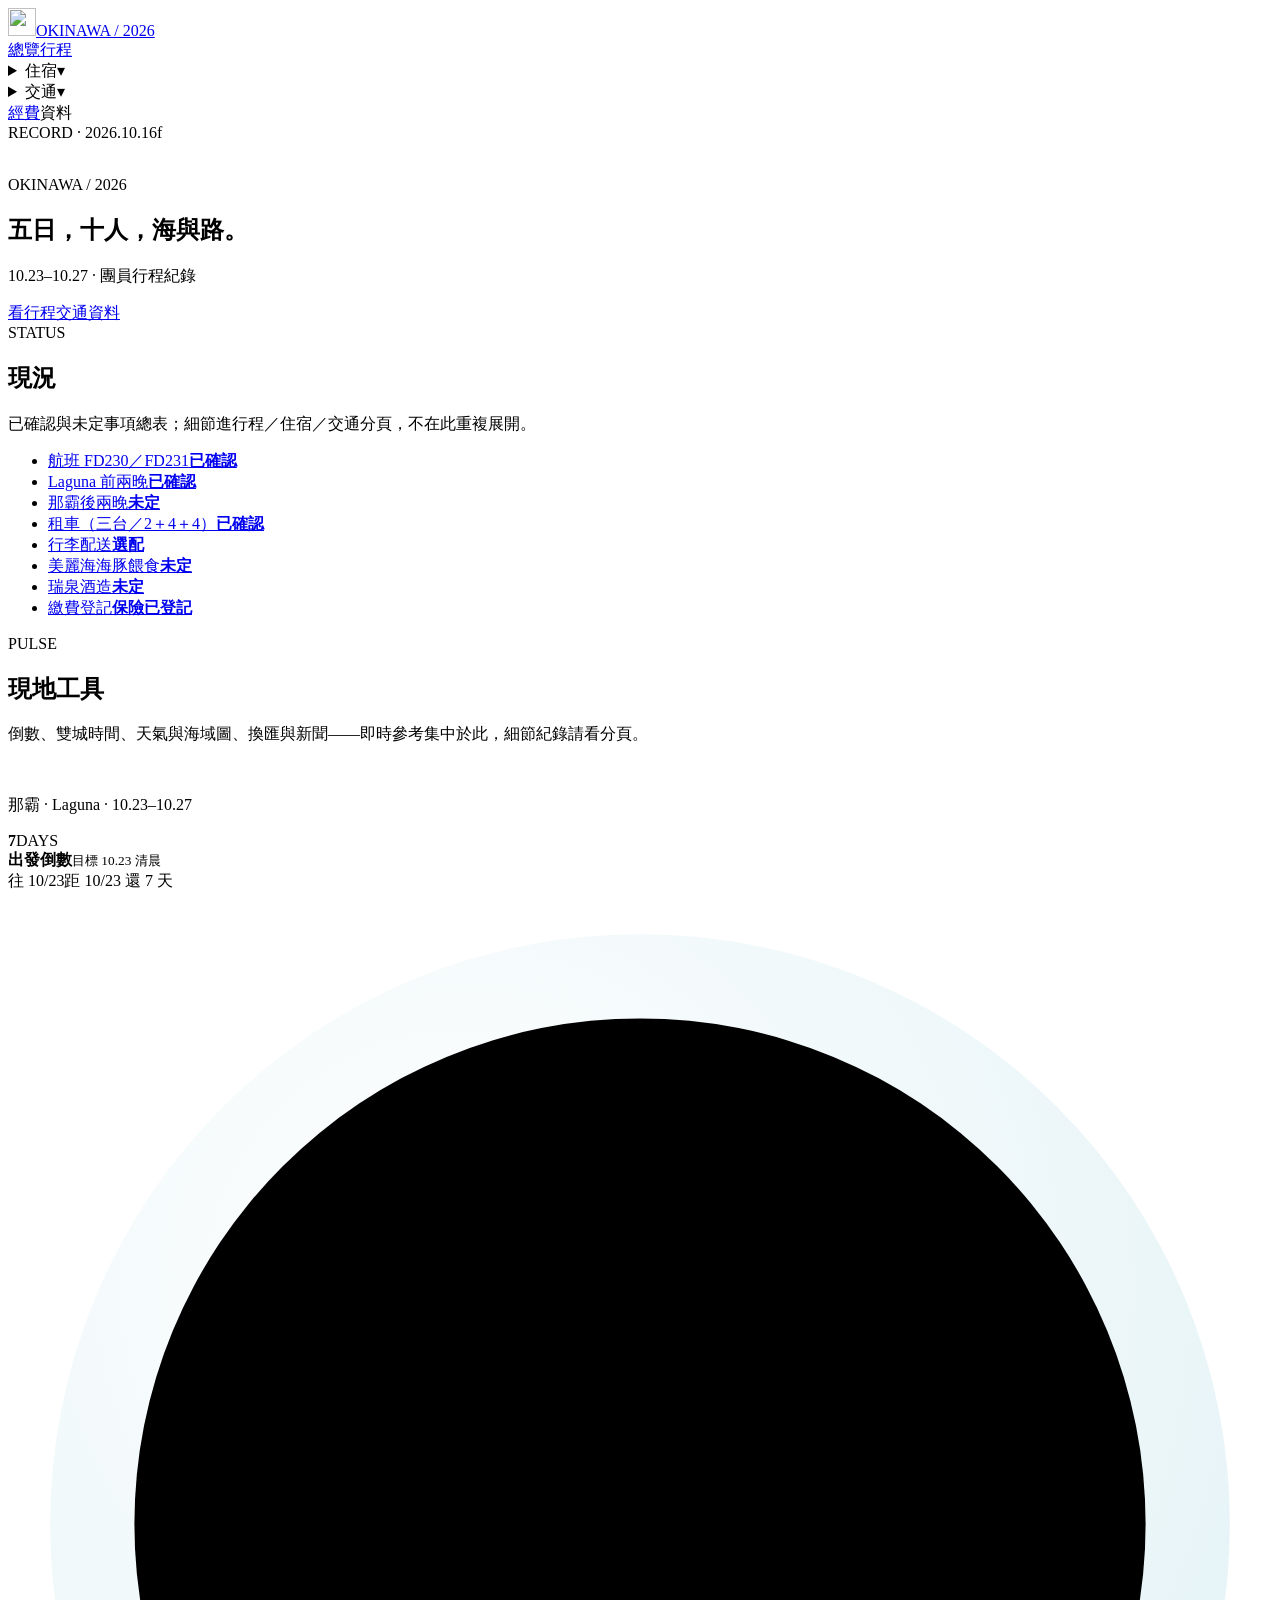
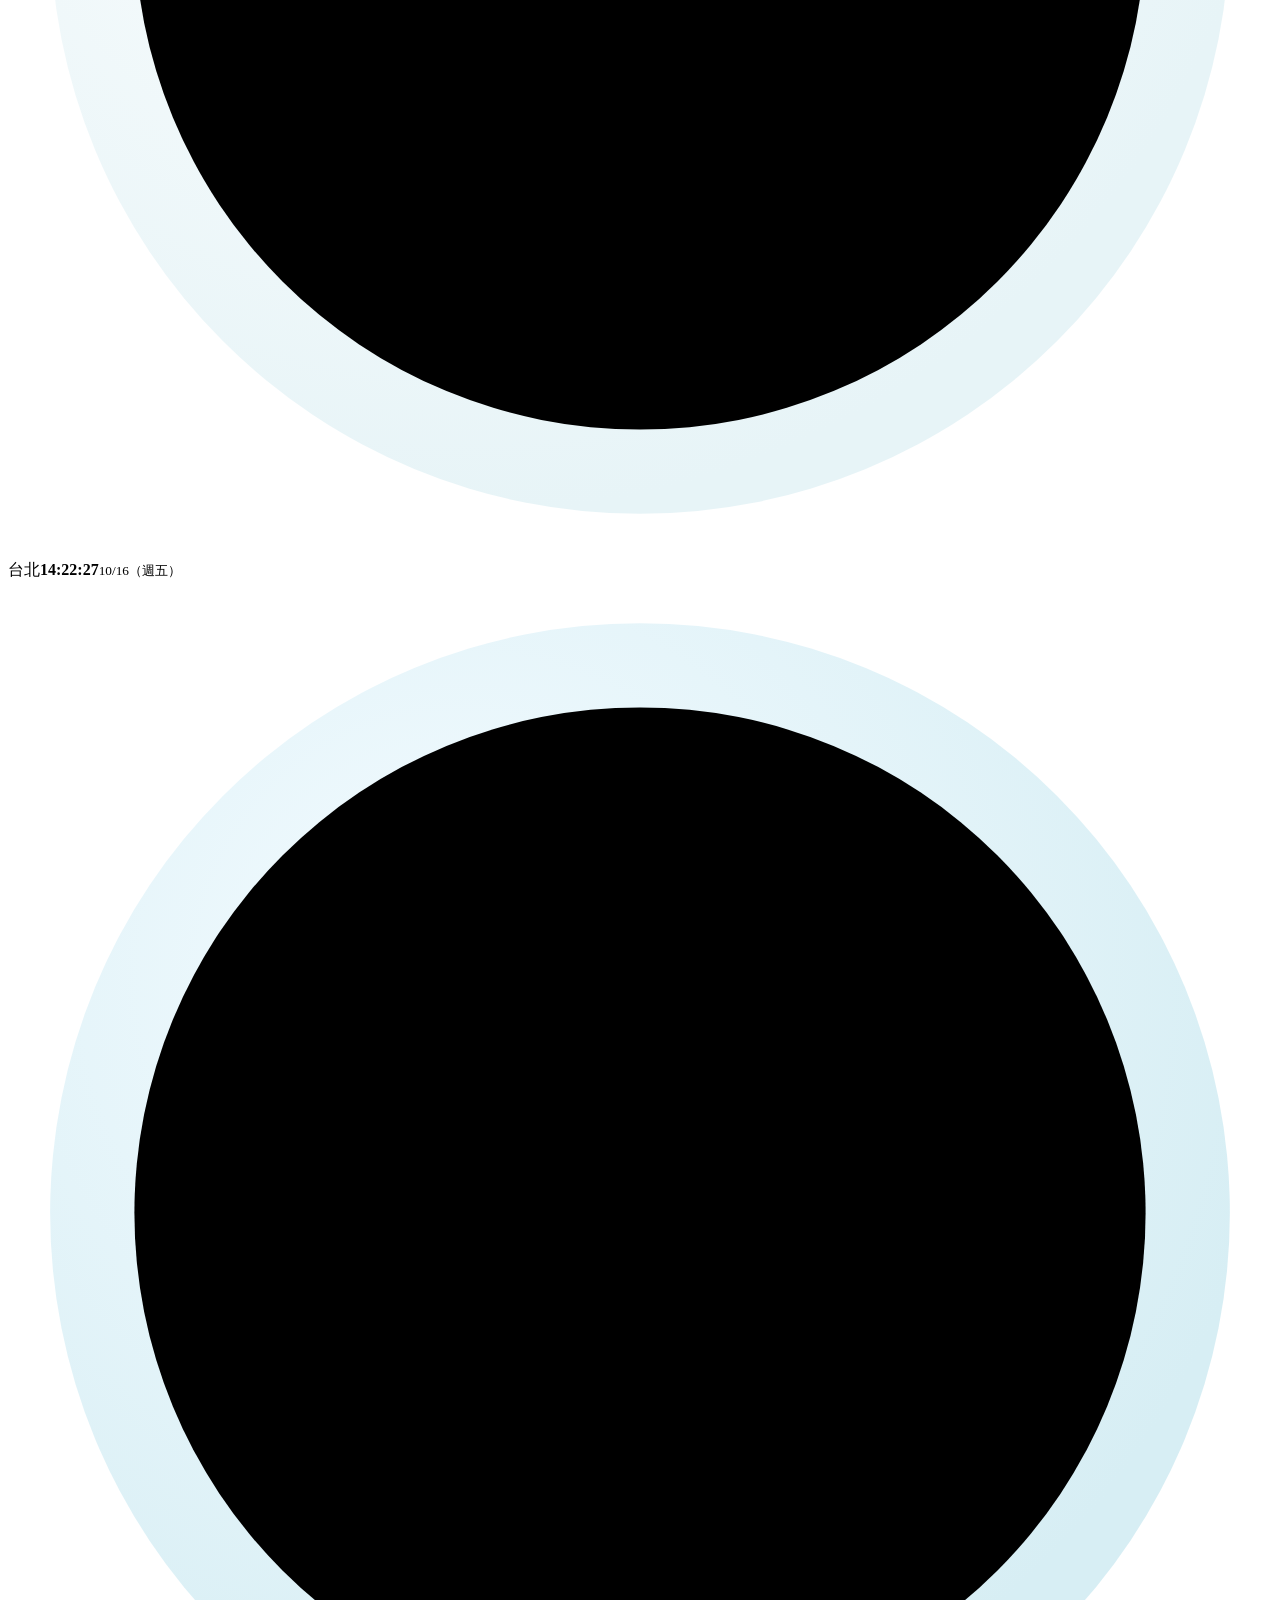
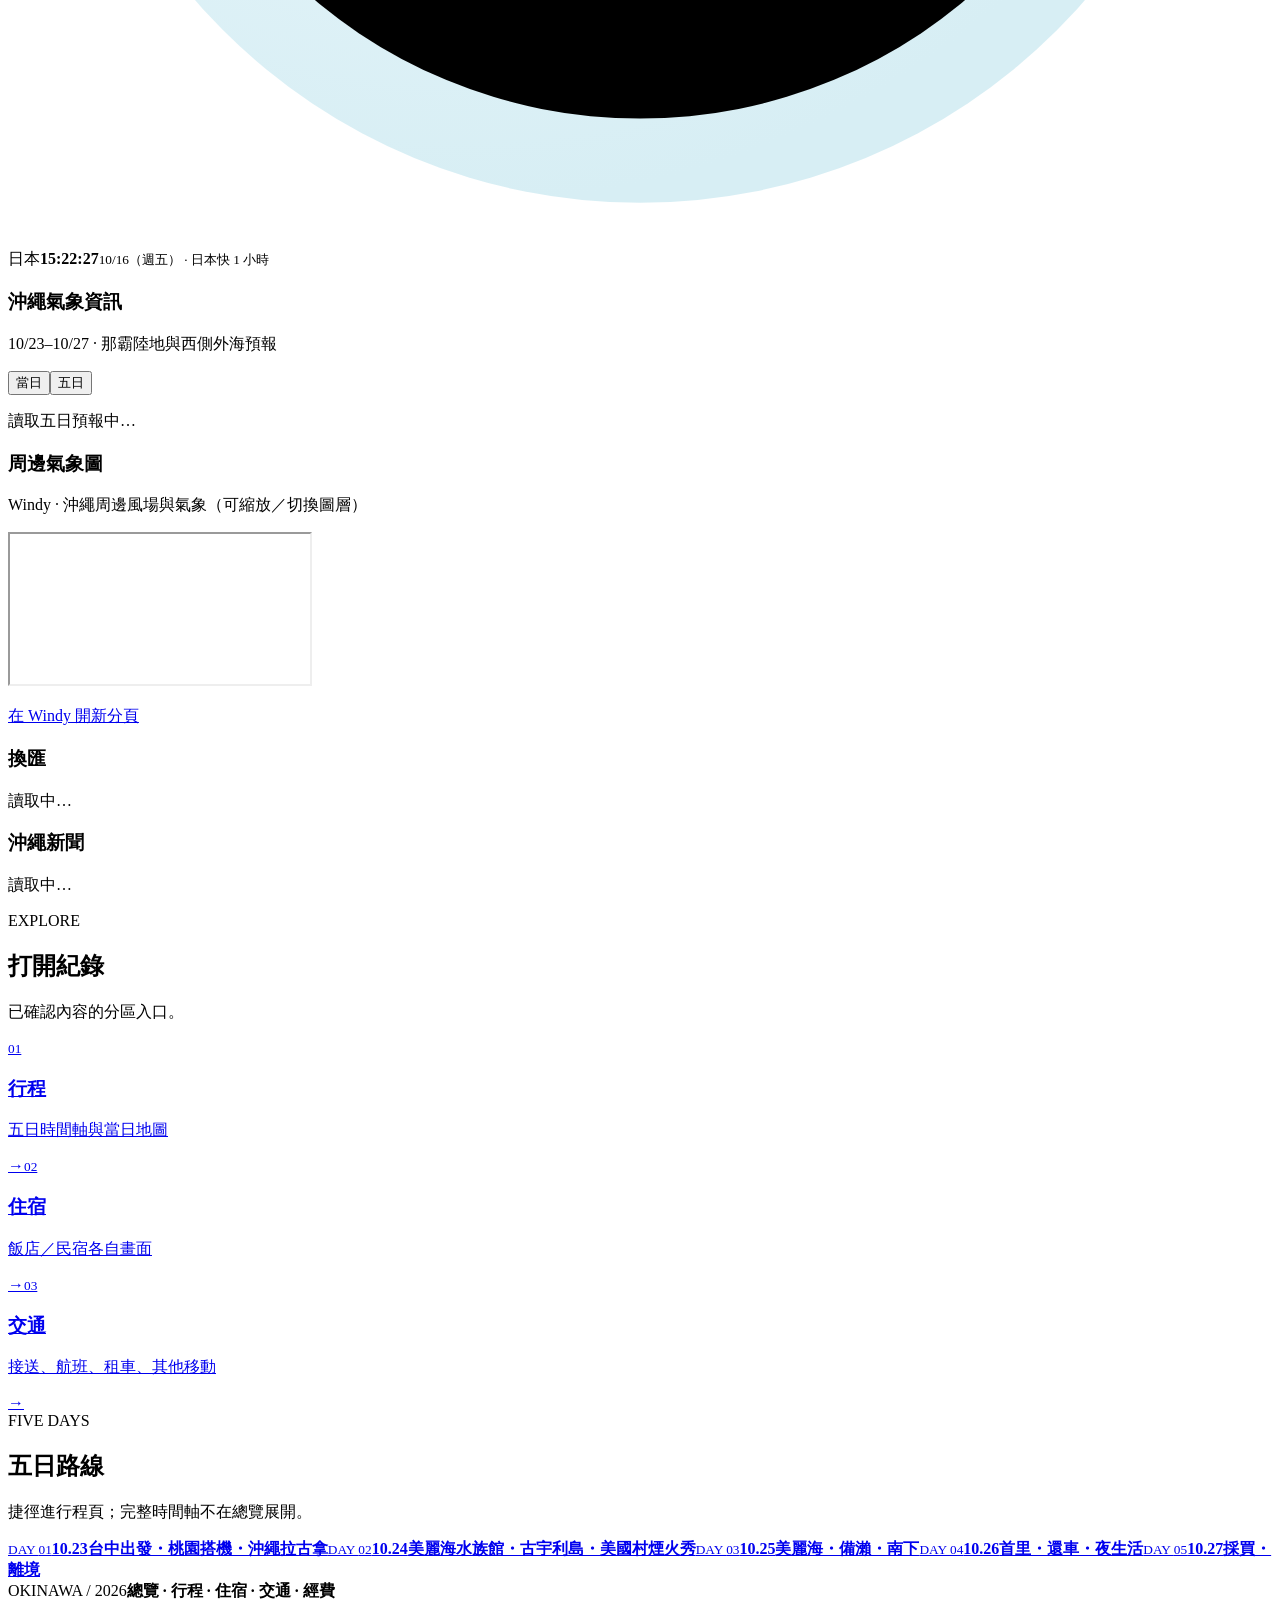
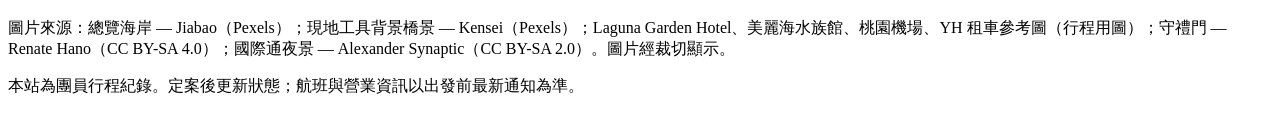
==== index.html @ e1e682bb "Replace plain flight cards with a static SVG East China Sea route panel for TPE↔OKA legs. EOF  Co-au" ====
<!DOCTYPE html><html lang="zh-Hant"><head><meta charSet="utf-8"/><meta name="viewport" content="width=device-width, initial-scale=1"/><link rel="preload" href="/okinawa-2026-trip/media/brand-mark.png" as="image"/><link rel="preload" href="/okinawa-2026-trip/media/coast-rocks.jpg" as="image"/><link rel="preload" as="image" href="/okinawa-2026-trip/media/bridge-sea.jpg"/><link rel="stylesheet" href="/okinawa-2026-trip/assets/index-qCVuxlod.css" data-precedence="vite-rsc/importer-resources"/><link rel="preload" href="https://fonts.googleapis.com/css2?family=Noto+Sans+TC:wght@400;500;700&amp;family=Noto+Serif+TC:wght@500;700&amp;family=Syne:wght@700;800&amp;display=swap" as="style"/><title>OKINAWA 2026｜行程紀錄總整</title><meta name="description" content="2026/10/23–10/27 沖繩團員紀錄：行程、住宿・移動、經費與相關資料。"/><meta property="og:title" content="OKINAWA 2026｜TRIP RECORD"/><meta property="og:description" content="團員行程紀錄：狀態、行程、住宿移動、經費、資料。"/><meta property="og:type" content="website"/><meta property="og:locale" content="zh_TW"/><meta name="twitter:card" content="summary"/><meta name="twitter:title" content="OKINAWA 2026｜TRIP RECORD"/><meta name="twitter:description" content="團員行程紀錄：狀態、行程、住宿移動、經費、資料。"/><link rel="icon" href="https://exe7203.github.io/okinawa-2026-trip/favicon.ico" sizes="any"/><link rel="icon" href="https://exe7203.github.io/okinawa-2026-trip/favicon.png" sizes="64x64" type="image/png"/><link rel="apple-touch-icon" href="https://exe7203.github.io/okinawa-2026-trip/apple-touch-icon.png" sizes="180x180"/><meta name="theme-color" content="#05445e"/><link rel="preconnect" href="https://fonts.googleapis.com"/><link rel="preconnect" href="https://fonts.gstatic.com" crossorigin="anonymous"/><link href="https://fonts.googleapis.com/css2?family=Noto+Sans+TC:wght@400;500;700&amp;family=Noto+Serif+TC:wght@500;700&amp;family=Syne:wght@700;800&amp;display=swap" rel="stylesheet"/>
</head><body><main class="home-page"><header class="site-header"><a class="brand" href="/okinawa-2026-trip/" aria-label="回到總覽"><img class="brand-mark" src="/okinawa-2026-trip/media/brand-mark.png" alt="" width="28" height="28"/><span>OKINAWA / 2026</span></a><nav aria-label="主要導覽"><a href="/okinawa-2026-trip/" aria-current="page">總覽</a><a href="/okinawa-2026-trip/itinerary/">行程</a><details class="nav-dropdown"><summary>住宿<span class="nav-caret" aria-hidden="true">▾</span></summary><div class="nav-dropdown-panel" role="group" aria-label="住宿選單"><a href="/okinawa-2026-trip/stay/hotel/">飯店</a><a href="/okinawa-2026-trip/stay/minshuku/">民宿</a></div></details><details class="nav-dropdown"><summary>交通<span class="nav-caret" aria-hidden="true">▾</span></summary><div class="nav-dropdown-panel" role="group" aria-label="交通選單"><a href="/okinawa-2026-trip/car/transfer/">機場接送</a><a href="/okinawa-2026-trip/car/flights/">航班</a><a href="/okinawa-2026-trip/car/rental/">租車</a><a href="/okinawa-2026-trip/car/other/">其他移動</a></div></details><a href="/okinawa-2026-trip/cost/">經費</a><span class="nav-muted" aria-disabled="true" title="暫不開放">資料</span></nav><span class="version">RECORD · 2026.10.16f</span></header><section class="island-hero" aria-label="沖繩 2026"><div class="island-hero-media" aria-hidden="true"><img src="/okinawa-2026-trip/media/coast-rocks.jpg" alt=""/></div><div class="island-hero-shade" aria-hidden="true"></div><div class="island-hero-copy"><p class="island-brand">OKINAWA / 2026</p><h1>五日，十人，海與路。</h1><p class="island-lede">10.23–10.27 · 團員行程紀錄</p><div class="island-cta"><a class="button primary" href="/okinawa-2026-trip/itinerary/">看行程</a><a class="button ghost" href="/okinawa-2026-trip/car/">交通資料</a></div></div></section><section class="status-rail" aria-label="目前狀態"><div class="section-kicker"><span>STATUS</span><h2>現況</h2><p class="section-lede">已確認與未定事項總表；細節進行程／住宿／交通分頁，不在此重複展開。</p></div><ul><li data-state="done"><a class="status-rail-link" href="/okinawa-2026-trip/car/flights/"><span>航班 FD230／FD231</span><strong>已確認</strong></a></li><li data-state="done"><a class="status-rail-link" href="/okinawa-2026-trip/stay/hotel/"><span>Laguna 前兩晚</span><strong>已確認</strong></a></li><li data-state="todo"><a class="status-rail-link" href="/okinawa-2026-trip/stay/"><span>那霸後兩晚</span><strong>未定</strong></a></li><li data-state="done"><a class="status-rail-link" href="/okinawa-2026-trip/car/rental/"><span>租車（三台／2＋4＋4）</span><strong>已確認</strong></a></li><li data-state="hold"><a class="status-rail-link" href="/okinawa-2026-trip/car/other/"><span>行李配送</span><strong>選配</strong></a></li><li data-state="todo"><a class="status-rail-link" href="/okinawa-2026-trip/itinerary/"><span>美麗海海豚餵食</span><strong>未定</strong></a></li><li data-state="todo"><a class="status-rail-link" href="/okinawa-2026-trip/itinerary/"><span>瑞泉酒造</span><strong>未定</strong></a></li><li data-state="hold"><a class="status-rail-link" href="/okinawa-2026-trip/cost/"><span>繳費登記</span><strong>保險已登記</strong></a></li></ul></section><section class="pulse-section" aria-label="現地工具"><div class="section-kicker"><span>PULSE</span><h2>現地工具</h2><p class="pulse-lede">倒數、雙城時間、天氣與海域圖、換匯與新聞——即時參考集中於此，細節紀錄請看分頁。</p></div><div class="pulse-atelier"><section class="pulse-vista" aria-label="出發倒數與雙城時間"><div class="pulse-vista-media" aria-hidden="true"><img src="/okinawa-2026-trip/media/bridge-sea.jpg" alt=""/></div><div class="pulse-vista-shade" aria-hidden="true"></div><div class="pulse-vista-glow" aria-hidden="true"></div><div class="pulse-vista-inner"><p class="pulse-vista-kicker">那霸 · Laguna · 10.23–10.27</p><div class="pulse-vista-hero"><div class="pulse-countdown-module"><div class="pulse-count-display"><strong data-pulse="countdown-number">7</strong><span data-pulse="countdown-unit">DAYS</span></div><b data-pulse="countdown-headline">出發倒數</b><small data-pulse="countdown-detail">目標 10.23 清晨</small><div class="pulse-countdown-gauge"><div class="pulse-countdown-gauge-head"><span>往 10/23</span><span data-pulse="countdown-progress-label">距 10/23 還 7 天</span></div><div class="pulse-progress-track" role="progressbar" aria-valuemin="0" aria-valuemax="100" aria-valuenow="98" aria-label="出發進度"><div class="pulse-progress-fill" data-pulse="countdown-progress" style="width:97.830147163371%"></div></div></div></div><div class="pulse-vista-clocks"><div class="pulse-clock-module"><div class="pulse-clock-bezel"><svg class="pulse-analog" viewBox="0 0 120 120" aria-hidden="true" data-pulse-clock="Asia/Taipei"><defs><radialGradient id="pulse-face-tw" cx="35%" cy="30%" r="70%"><stop offset="0%" stop-color="#ffffff"></stop><stop offset="100%" stop-color="#e7f4f7"></stop></radialGradient></defs><circle class="pulse-analog-face" cx="60" cy="60" r="56" fill="url(#pulse-face-tw)"></circle><circle class="pulse-analog-ring" cx="60" cy="60" r="48"></circle><line class="pulse-analog-tick" x1="60" y1="20" x2="60" y2="14"></line><line class="pulse-analog-tick" x1="80" y1="25.358983848622458" x2="83" y2="20.162831425915826"></line><line class="pulse-analog-tick" x1="94.64101615137756" y1="40" x2="99.83716857408419" y2="37"></line><line class="pulse-analog-tick" x1="100" y1="60" x2="106" y2="60"></line><line class="pulse-analog-tick" x1="94.64101615137756" y1="80" x2="99.83716857408419" y2="83"></line><line class="pulse-analog-tick" x1="80" y1="94.64101615137754" x2="83" y2="99.83716857408417"></line><line class="pulse-analog-tick" x1="60" y1="100" x2="60" y2="106"></line><line class="pulse-analog-tick" x1="40.00000000000001" y1="94.64101615137756" x2="37.000000000000014" y2="99.83716857408419"></line><line class="pulse-analog-tick" x1="25.35898384862245" y1="80" x2="20.16283142591582" y2="83"></line><line class="pulse-analog-tick" x1="20" y1="60.00000000000001" x2="14" y2="60.00000000000001"></line><line class="pulse-analog-tick" x1="25.358983848622458" y1="40" x2="20.162831425915826" y2="37"></line><line class="pulse-analog-tick" x1="39.999999999999986" y1="25.358983848622458" x2="36.99999999999998" y2="20.162831425915833"></line><line class="pulse-analog-hour" x1="60" y1="60" x2="60" y2="34" transform="rotate(71 60 60)"></line><line class="pulse-analog-minute" x1="60" y1="60" x2="60" y2="24" transform="rotate(134.7 60 60)"></line><line class="pulse-analog-second" x1="60" y1="68" x2="60" y2="20" transform="rotate(162 60 60)"></line><circle class="pulse-analog-cap" cx="60" cy="60" r="3.5"></circle></svg></div><div class="pulse-clock-copy"><span class="pulse-city-tag">台北</span><strong data-pulse="clock-taipei">14:22:27</strong><small data-pulse="clock-taipei-date">10/16（週五）</small></div></div><div class="pulse-clock-module is-jp"><div class="pulse-clock-bezel"><svg class="pulse-analog is-accent" viewBox="0 0 120 120" aria-hidden="true" data-pulse-clock="Asia/Tokyo"><defs><radialGradient id="pulse-face-jp" cx="35%" cy="30%" r="70%"><stop offset="0%" stop-color="#f3fbff"></stop><stop offset="100%" stop-color="#d7eef4"></stop></radialGradient></defs><circle class="pulse-analog-face" cx="60" cy="60" r="56" fill="url(#pulse-face-jp)"></circle><circle class="pulse-analog-ring" cx="60" cy="60" r="48"></circle><line class="pulse-analog-tick" x1="60" y1="20" x2="60" y2="14"></line><line class="pulse-analog-tick" x1="80" y1="25.358983848622458" x2="83" y2="20.162831425915826"></line><line class="pulse-analog-tick" x1="94.64101615137756" y1="40" x2="99.83716857408419" y2="37"></line><line class="pulse-analog-tick" x1="100" y1="60" x2="106" y2="60"></line><line class="pulse-analog-tick" x1="94.64101615137756" y1="80" x2="99.83716857408419" y2="83"></line><line class="pulse-analog-tick" x1="80" y1="94.64101615137754" x2="83" y2="99.83716857408417"></line><line class="pulse-analog-tick" x1="60" y1="100" x2="60" y2="106"></line><line class="pulse-analog-tick" x1="40.00000000000001" y1="94.64101615137756" x2="37.000000000000014" y2="99.83716857408419"></line><line class="pulse-analog-tick" x1="25.35898384862245" y1="80" x2="20.16283142591582" y2="83"></line><line class="pulse-analog-tick" x1="20" y1="60.00000000000001" x2="14" y2="60.00000000000001"></line><line class="pulse-analog-tick" x1="25.358983848622458" y1="40" x2="20.162831425915826" y2="37"></line><line class="pulse-analog-tick" x1="39.999999999999986" y1="25.358983848622458" x2="36.99999999999998" y2="20.162831425915833"></line><line class="pulse-analog-hour" x1="60" y1="60" x2="60" y2="34" transform="rotate(101 60 60)"></line><line class="pulse-analog-minute" x1="60" y1="60" x2="60" y2="24" transform="rotate(134.7 60 60)"></line><line class="pulse-analog-second" x1="60" y1="68" x2="60" y2="20" transform="rotate(162 60 60)"></line><circle class="pulse-analog-cap" cx="60" cy="60" r="3.5"></circle></svg></div><div class="pulse-clock-copy"><span class="pulse-city-tag">日本</span><strong data-pulse="clock-tokyo">15:22:27</strong><small data-pulse="clock-tokyo-date">10/16（週五）<!-- --> · 日本快 1 小時</small></div></div></div></div></div></section><div class="pulse-deck"><article class="pulse-module pulse-weather-module" data-pulse-panel="weather"><header class="pulse-module-head"><h3 class="pulse-module-title">沖繩氣象資訊</h3></header><div class="pulse-module-body"><div class="pulse-weather-head"><p class="pulse-weather-sub">10/23–10/27 · 那霸陸地與西側外海預報</p><div class="pulse-segment pulse-weather-toggle" role="group" aria-label="天氣檢視"><button type="button" class="is-active" data-pulse-weather-view="focus">當日</button><button type="button" data-pulse-weather-view="range">五日</button></div></div><div class="pulse-channel-body" data-pulse="weather-body"><p class="pulse-muted">讀取五日預報中…</p></div></div></article><article class="pulse-module pulse-windy-module" data-pulse-panel="windy"><header class="pulse-module-head"><h3 class="pulse-module-title">周邊氣象圖</h3></header><div class="pulse-module-body"><p class="pulse-weather-sub">Windy · 沖繩周邊風場與氣象（可縮放／切換圖層）</p><div class="pulse-windy-frame"><iframe title="日本沖繩周邊海域氣象" src="https://embed.windy.com/embed.html?type=map&amp;location=coordinates&amp;metricRain=default&amp;metricTemp=default&amp;metricWind=default&amp;zoom=5&amp;overlay=wind&amp;product=&amp;level=surface&amp;lat=26.2&amp;lon=127.7" loading="lazy" referrerPolicy="no-referrer-when-downgrade" allowFullScreen=""></iframe></div><p class="pulse-note"><a href="https://www.windy.com/?26.212,127.681,5" target="_blank" rel="noopener noreferrer">在 Windy 開新分頁</a></p></div></article><div class="pulse-deck-tools"><article class="pulse-module pulse-fx-module" data-pulse-panel="fx"><header class="pulse-module-head"><h3 class="pulse-module-title">換匯</h3></header><div class="pulse-module-body"><div class="pulse-channel-body" data-pulse="fx-body"><p class="pulse-muted">讀取中…</p></div></div></article><article class="pulse-module pulse-news-module" data-pulse-panel="news"><header class="pulse-module-head"><h3 class="pulse-module-title">沖繩新聞</h3></header><div class="pulse-module-body"><p class="pulse-news-mode-line"><em class="pulse-news-mode-chip" data-pulse="news-mode" aria-live="polite"></em></p><div class="pulse-channel-body pulse-news-feed" data-pulse="news-body"><p class="pulse-muted">讀取中…</p></div></div></article></div></div></div></section><section class="explore-section home-secondary" aria-label="分區入口"><div class="section-kicker"><span>EXPLORE</span><h2>打開紀錄</h2><p class="section-lede">已確認內容的分區入口。</p></div><div class="explore-list"><a href="/okinawa-2026-trip/itinerary/"><small>01</small><div><h3>行程</h3><p>五日時間軸與當日地圖</p></div><span aria-hidden="true">→</span></a><a href="/okinawa-2026-trip/stay/"><small>02</small><div><h3>住宿</h3><p>飯店／民宿各自畫面</p></div><span aria-hidden="true">→</span></a><a href="/okinawa-2026-trip/car/"><small>03</small><div><h3>交通</h3><p>接送、航班、租車、其他移動</p></div><span aria-hidden="true">→</span></a></div></section><section class="days-section home-secondary" aria-label="五日摘要"><div class="section-kicker"><span>FIVE DAYS</span><h2>五日路線</h2><p class="section-lede">捷徑進行程頁；完整時間軸不在總覽展開。</p></div><div class="day-strip"><a href="/okinawa-2026-trip/itinerary/#day-1"><small>DAY <!-- -->01</small><b>10.23</b><strong>台中出發・桃園搭機・沖繩拉古拿</strong></a><a href="/okinawa-2026-trip/itinerary/#day-2"><small>DAY <!-- -->02</small><b>10.24</b><strong>美麗海水族館・古宇利島・美國村煙火秀</strong></a><a href="/okinawa-2026-trip/itinerary/#day-3"><small>DAY <!-- -->03</small><b>10.25</b><strong>美麗海・備瀨・南下</strong></a><a href="/okinawa-2026-trip/itinerary/#day-4"><small>DAY <!-- -->04</small><b>10.26</b><strong>首里・還車・夜生活</strong></a><a href="/okinawa-2026-trip/itinerary/#day-5"><small>DAY <!-- -->05</small><b>10.27</b><strong>採買・離境</strong></a></div></section><footer><div class="footer-top"><span>OKINAWA / 2026</span><strong>總覽 · 行程 · 住宿 · 交通 · 經費</strong></div><div class="credits"><p>圖片來源：總覽海岸 — Jiabao（Pexels）；現地工具背景橋景 — Kensei（Pexels）；Laguna Garden Hotel、美麗海水族館、桃園機場、YH 租車參考圖（行程用圖）；守禮門 — Renate Hano（CC BY-SA 4.0）；國際通夜景 — Alexander Synaptic（CC BY-SA 2.0）。圖片經裁切顯示。</p><p>本站為團員行程紀錄。定案後更新狀態；航班與營業資訊以出發前最新通知為準。</p></div></footer></main><script src="/okinawa-2026-trip/pulse-runtime.js" defer></script>
<script src="/okinawa-2026-trip/pulse-weather-addon.js" defer></script>
<script>
(() => {
  const header = document.querySelector(".site-header");
  if (!header) return;
  const dropdowns = () => Array.from(header.querySelectorAll("details.nav-dropdown"));
  const closeAll = (except) => {
    for (const details of dropdowns()) {
      if (details !== except && details.open) details.open = false;
    }
  };
  const fineHover = () => window.matchMedia("(hover: hover) and (pointer: fine)").matches;

  header.addEventListener("toggle", (event) => {
    const target = event.target;
    if (!(target instanceof HTMLDetailsElement) || !target.classList.contains("nav-dropdown")) return;
    if (target.open) closeAll(target);
  }, true);

  header.addEventListener("pointerenter", (event) => {
    if (!fineHover()) return;
    const target = event.target;
    if (!(target instanceof Element)) return;
    const details = target.closest("details.nav-dropdown");
    if (details && header.contains(details)) closeAll(details);
  }, true);

  document.addEventListener("pointerdown", (event) => {
    const target = event.target;
    if (!(target instanceof Node)) return;
    if (header.contains(target)) {
      const insideDropdown = target instanceof Element && target.closest("details.nav-dropdown");
      if (!insideDropdown) closeAll(null);
      return;
    }
    closeAll(null);
  });

  document.addEventListener("keydown", (event) => {
    if (event.key === "Escape") closeAll(null);
  });
})();
</script></body></html>
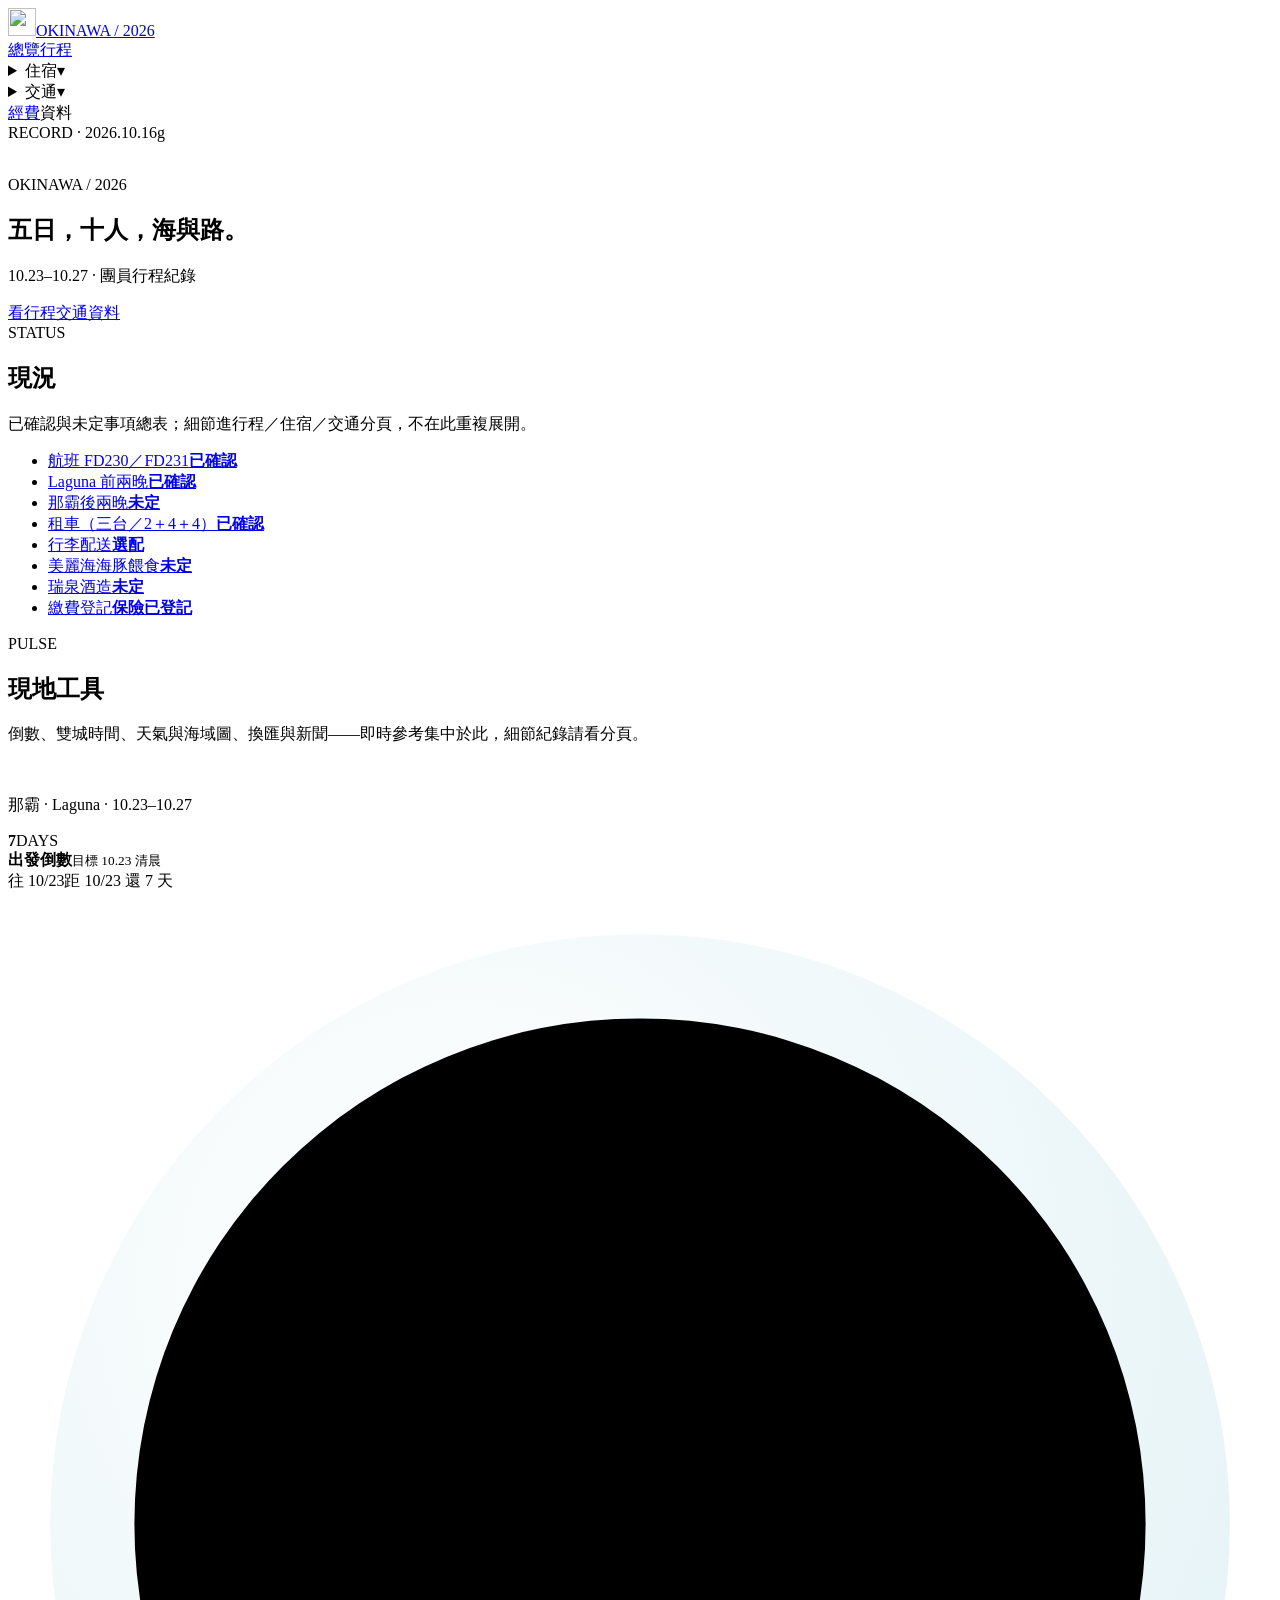
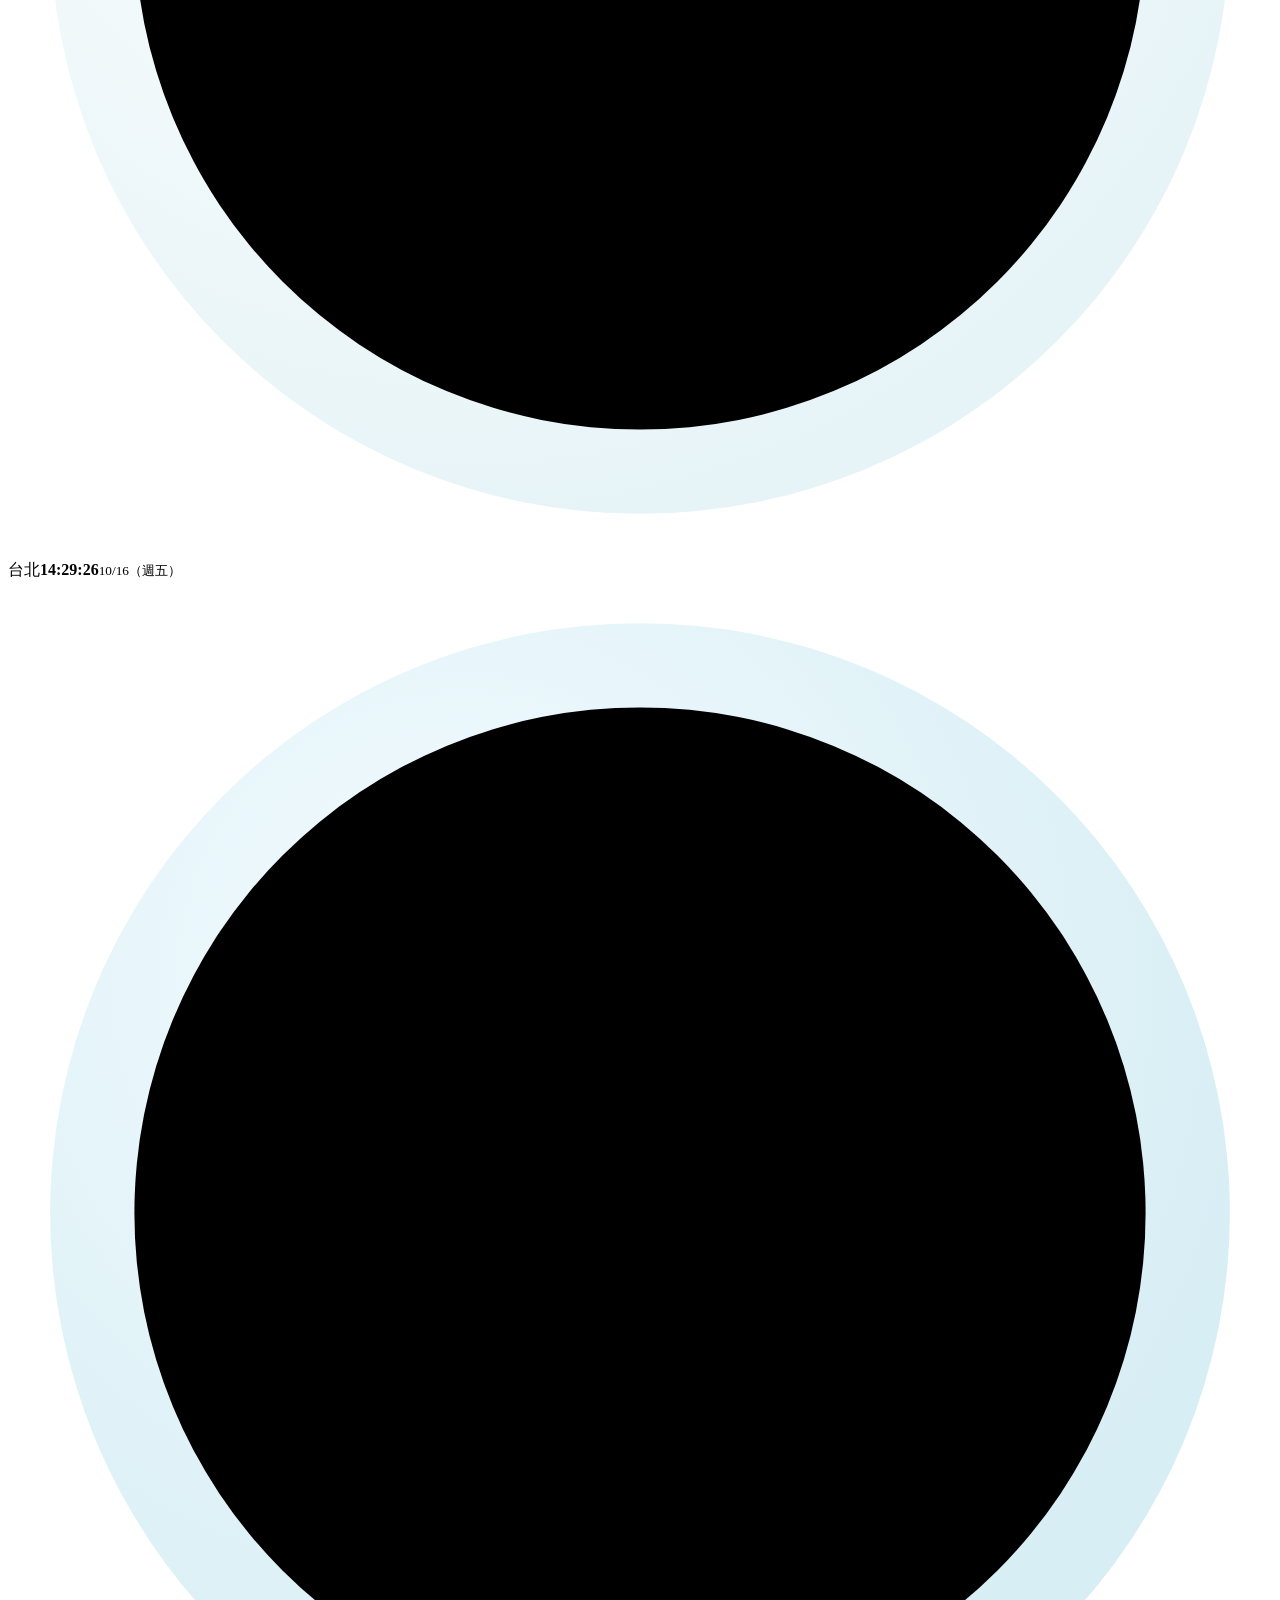
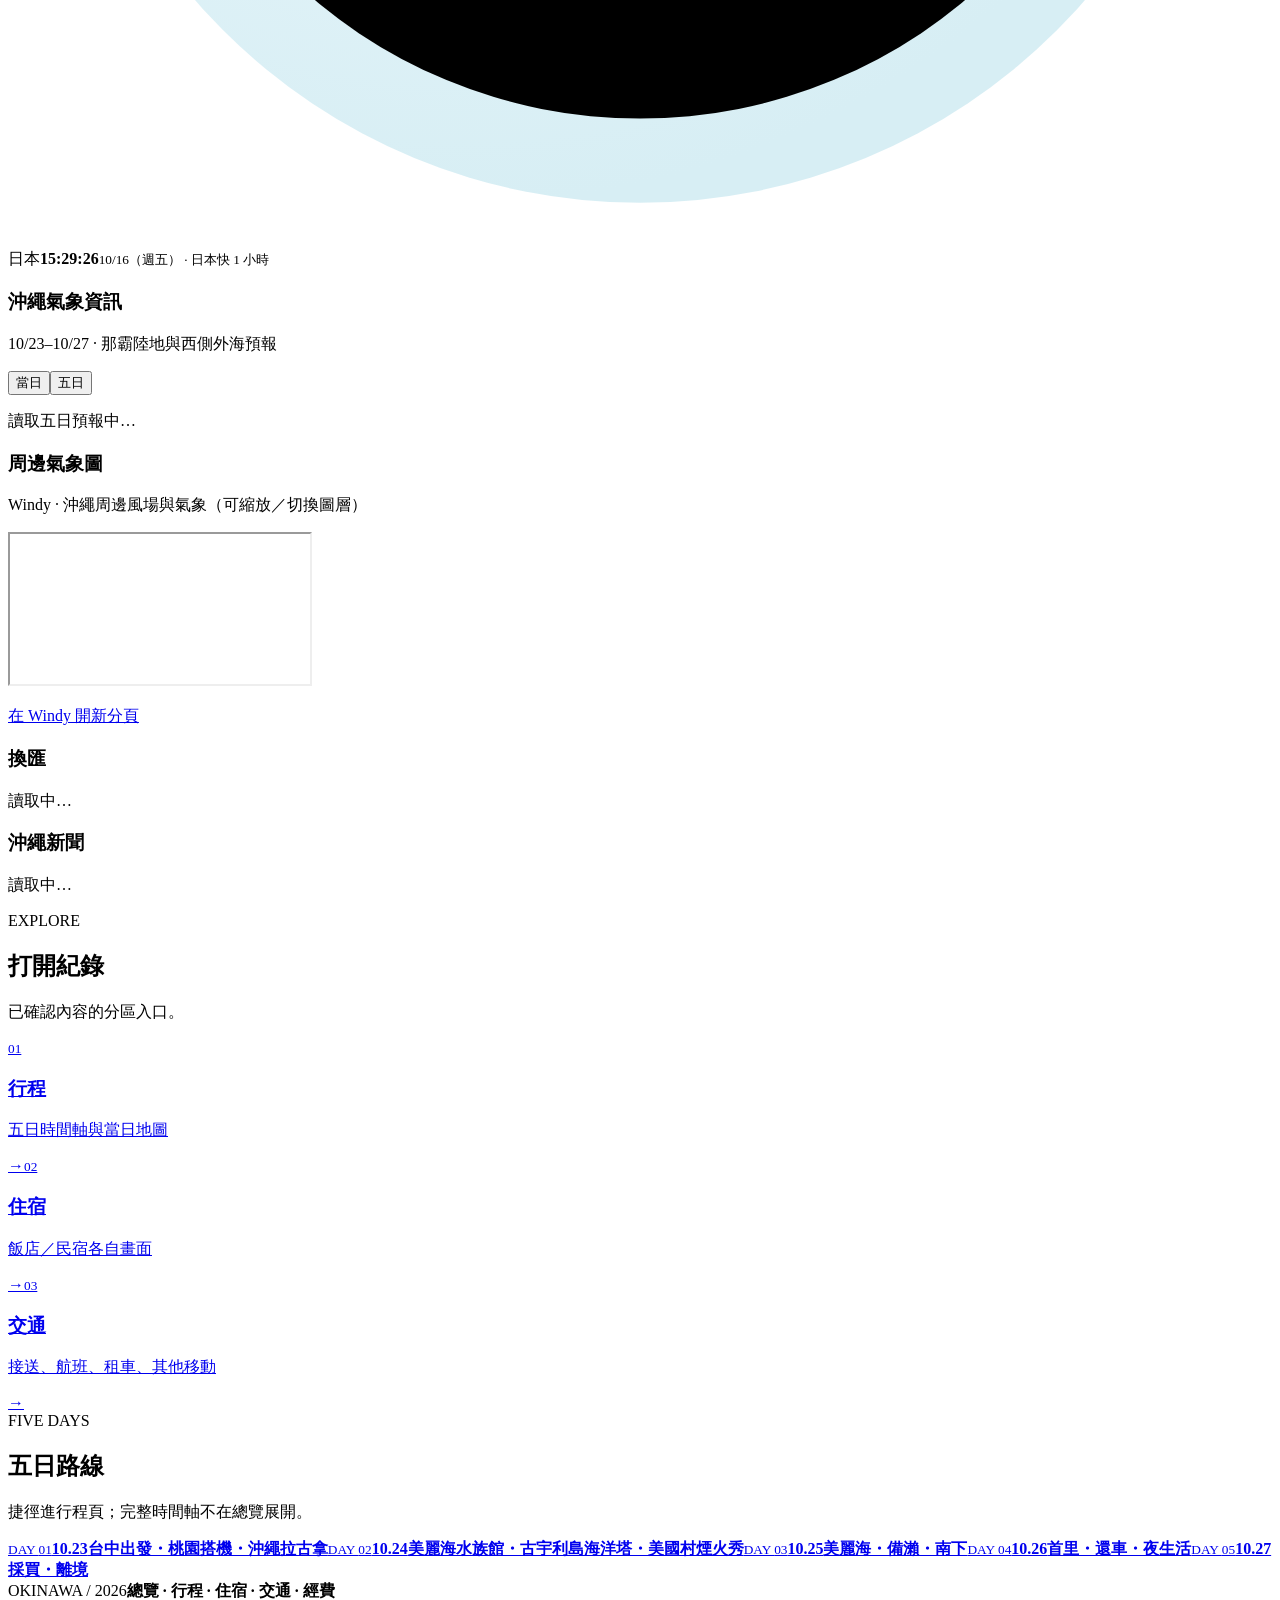
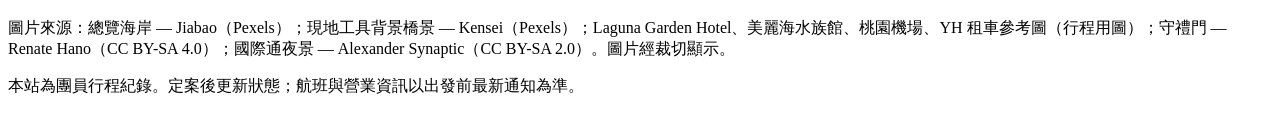
==== commit 4f93dafd: "Refine itinerary labels: travel flow / move routes, Day2 ocean tower wording, drop airport-walk shut" ====
--- a/index.html
+++ b/index.html
@@ -1,5 +1,5 @@
 <!DOCTYPE html><html lang="zh-Hant"><head><meta charSet="utf-8"/><meta name="viewport" content="width=device-width, initial-scale=1"/><link rel="preload" href="/okinawa-2026-trip/media/brand-mark.png" as="image"/><link rel="preload" href="/okinawa-2026-trip/media/coast-rocks.jpg" as="image"/><link rel="preload" as="image" href="/okinawa-2026-trip/media/bridge-sea.jpg"/><link rel="stylesheet" href="/okinawa-2026-trip/assets/index-qCVuxlod.css" data-precedence="vite-rsc/importer-resources"/><link rel="preload" href="https://fonts.googleapis.com/css2?family=Noto+Sans+TC:wght@400;500;700&amp;family=Noto+Serif+TC:wght@500;700&amp;family=Syne:wght@700;800&amp;display=swap" as="style"/><title>OKINAWA 2026｜行程紀錄總整</title><meta name="description" content="2026/10/23–10/27 沖繩團員紀錄：行程、住宿・移動、經費與相關資料。"/><meta property="og:title" content="OKINAWA 2026｜TRIP RECORD"/><meta property="og:description" content="團員行程紀錄：狀態、行程、住宿移動、經費、資料。"/><meta property="og:type" content="website"/><meta property="og:locale" content="zh_TW"/><meta name="twitter:card" content="summary"/><meta name="twitter:title" content="OKINAWA 2026｜TRIP RECORD"/><meta name="twitter:description" content="團員行程紀錄：狀態、行程、住宿移動、經費、資料。"/><link rel="icon" href="https://exe7203.github.io/okinawa-2026-trip/favicon.ico" sizes="any"/><link rel="icon" href="https://exe7203.github.io/okinawa-2026-trip/favicon.png" sizes="64x64" type="image/png"/><link rel="apple-touch-icon" href="https://exe7203.github.io/okinawa-2026-trip/apple-touch-icon.png" sizes="180x180"/><meta name="theme-color" content="#05445e"/><link rel="preconnect" href="https://fonts.googleapis.com"/><link rel="preconnect" href="https://fonts.gstatic.com" crossorigin="anonymous"/><link href="https://fonts.googleapis.com/css2?family=Noto+Sans+TC:wght@400;500;700&amp;family=Noto+Serif+TC:wght@500;700&amp;family=Syne:wght@700;800&amp;display=swap" rel="stylesheet"/>
-</head><body><main class="home-page"><header class="site-header"><a class="brand" href="/okinawa-2026-trip/" aria-label="回到總覽"><img class="brand-mark" src="/okinawa-2026-trip/media/brand-mark.png" alt="" width="28" height="28"/><span>OKINAWA / 2026</span></a><nav aria-label="主要導覽"><a href="/okinawa-2026-trip/" aria-current="page">總覽</a><a href="/okinawa-2026-trip/itinerary/">行程</a><details class="nav-dropdown"><summary>住宿<span class="nav-caret" aria-hidden="true">▾</span></summary><div class="nav-dropdown-panel" role="group" aria-label="住宿選單"><a href="/okinawa-2026-trip/stay/hotel/">飯店</a><a href="/okinawa-2026-trip/stay/minshuku/">民宿</a></div></details><details class="nav-dropdown"><summary>交通<span class="nav-caret" aria-hidden="true">▾</span></summary><div class="nav-dropdown-panel" role="group" aria-label="交通選單"><a href="/okinawa-2026-trip/car/transfer/">機場接送</a><a href="/okinawa-2026-trip/car/flights/">航班</a><a href="/okinawa-2026-trip/car/rental/">租車</a><a href="/okinawa-2026-trip/car/other/">其他移動</a></div></details><a href="/okinawa-2026-trip/cost/">經費</a><span class="nav-muted" aria-disabled="true" title="暫不開放">資料</span></nav><span class="version">RECORD · 2026.10.16f</span></header><section class="island-hero" aria-label="沖繩 2026"><div class="island-hero-media" aria-hidden="true"><img src="/okinawa-2026-trip/media/coast-rocks.jpg" alt=""/></div><div class="island-hero-shade" aria-hidden="true"></div><div class="island-hero-copy"><p class="island-brand">OKINAWA / 2026</p><h1>五日，十人，海與路。</h1><p class="island-lede">10.23–10.27 · 團員行程紀錄</p><div class="island-cta"><a class="button primary" href="/okinawa-2026-trip/itinerary/">看行程</a><a class="button ghost" href="/okinawa-2026-trip/car/">交通資料</a></div></div></section><section class="status-rail" aria-label="目前狀態"><div class="section-kicker"><span>STATUS</span><h2>現況</h2><p class="section-lede">已確認與未定事項總表；細節進行程／住宿／交通分頁，不在此重複展開。</p></div><ul><li data-state="done"><a class="status-rail-link" href="/okinawa-2026-trip/car/flights/"><span>航班 FD230／FD231</span><strong>已確認</strong></a></li><li data-state="done"><a class="status-rail-link" href="/okinawa-2026-trip/stay/hotel/"><span>Laguna 前兩晚</span><strong>已確認</strong></a></li><li data-state="todo"><a class="status-rail-link" href="/okinawa-2026-trip/stay/"><span>那霸後兩晚</span><strong>未定</strong></a></li><li data-state="done"><a class="status-rail-link" href="/okinawa-2026-trip/car/rental/"><span>租車（三台／2＋4＋4）</span><strong>已確認</strong></a></li><li data-state="hold"><a class="status-rail-link" href="/okinawa-2026-trip/car/other/"><span>行李配送</span><strong>選配</strong></a></li><li data-state="todo"><a class="status-rail-link" href="/okinawa-2026-trip/itinerary/"><span>美麗海海豚餵食</span><strong>未定</strong></a></li><li data-state="todo"><a class="status-rail-link" href="/okinawa-2026-trip/itinerary/"><span>瑞泉酒造</span><strong>未定</strong></a></li><li data-state="hold"><a class="status-rail-link" href="/okinawa-2026-trip/cost/"><span>繳費登記</span><strong>保險已登記</strong></a></li></ul></section><section class="pulse-section" aria-label="現地工具"><div class="section-kicker"><span>PULSE</span><h2>現地工具</h2><p class="pulse-lede">倒數、雙城時間、天氣與海域圖、換匯與新聞——即時參考集中於此，細節紀錄請看分頁。</p></div><div class="pulse-atelier"><section class="pulse-vista" aria-label="出發倒數與雙城時間"><div class="pulse-vista-media" aria-hidden="true"><img src="/okinawa-2026-trip/media/bridge-sea.jpg" alt=""/></div><div class="pulse-vista-shade" aria-hidden="true"></div><div class="pulse-vista-glow" aria-hidden="true"></div><div class="pulse-vista-inner"><p class="pulse-vista-kicker">那霸 · Laguna · 10.23–10.27</p><div class="pulse-vista-hero"><div class="pulse-countdown-module"><div class="pulse-count-display"><strong data-pulse="countdown-number">7</strong><span data-pulse="countdown-unit">DAYS</span></div><b data-pulse="countdown-headline">出發倒數</b><small data-pulse="countdown-detail">目標 10.23 清晨</small><div class="pulse-countdown-gauge"><div class="pulse-countdown-gauge-head"><span>往 10/23</span><span data-pulse="countdown-progress-label">距 10/23 還 7 天</span></div><div class="pulse-progress-track" role="progressbar" aria-valuemin="0" aria-valuemax="100" aria-valuenow="98" aria-label="出發進度"><div class="pulse-progress-fill" data-pulse="countdown-progress" style="width:97.830147163371%"></div></div></div></div><div class="pulse-vista-clocks"><div class="pulse-clock-module"><div class="pulse-clock-bezel"><svg class="pulse-analog" viewBox="0 0 120 120" aria-hidden="true" data-pulse-clock="Asia/Taipei"><defs><radialGradient id="pulse-face-tw" cx="35%" cy="30%" r="70%"><stop offset="0%" stop-color="#ffffff"></stop><stop offset="100%" stop-color="#e7f4f7"></stop></radialGradient></defs><circle class="pulse-analog-face" cx="60" cy="60" r="56" fill="url(#pulse-face-tw)"></circle><circle class="pulse-analog-ring" cx="60" cy="60" r="48"></circle><line class="pulse-analog-tick" x1="60" y1="20" x2="60" y2="14"></line><line class="pulse-analog-tick" x1="80" y1="25.358983848622458" x2="83" y2="20.162831425915826"></line><line class="pulse-analog-tick" x1="94.64101615137756" y1="40" x2="99.83716857408419" y2="37"></line><line class="pulse-analog-tick" x1="100" y1="60" x2="106" y2="60"></line><line class="pulse-analog-tick" x1="94.64101615137756" y1="80" x2="99.83716857408419" y2="83"></line><line class="pulse-analog-tick" x1="80" y1="94.64101615137754" x2="83" y2="99.83716857408417"></line><line class="pulse-analog-tick" x1="60" y1="100" x2="60" y2="106"></line><line class="pulse-analog-tick" x1="40.00000000000001" y1="94.64101615137756" x2="37.000000000000014" y2="99.83716857408419"></line><line class="pulse-analog-tick" x1="25.35898384862245" y1="80" x2="20.16283142591582" y2="83"></line><line class="pulse-analog-tick" x1="20" y1="60.00000000000001" x2="14" y2="60.00000000000001"></line><line class="pulse-analog-tick" x1="25.358983848622458" y1="40" x2="20.162831425915826" y2="37"></line><line class="pulse-analog-tick" x1="39.999999999999986" y1="25.358983848622458" x2="36.99999999999998" y2="20.162831425915833"></line><line class="pulse-analog-hour" x1="60" y1="60" x2="60" y2="34" transform="rotate(71 60 60)"></line><line class="pulse-analog-minute" x1="60" y1="60" x2="60" y2="24" transform="rotate(134.7 60 60)"></line><line class="pulse-analog-second" x1="60" y1="68" x2="60" y2="20" transform="rotate(162 60 60)"></line><circle class="pulse-analog-cap" cx="60" cy="60" r="3.5"></circle></svg></div><div class="pulse-clock-copy"><span class="pulse-city-tag">台北</span><strong data-pulse="clock-taipei">14:22:27</strong><small data-pulse="clock-taipei-date">10/16（週五）</small></div></div><div class="pulse-clock-module is-jp"><div class="pulse-clock-bezel"><svg class="pulse-analog is-accent" viewBox="0 0 120 120" aria-hidden="true" data-pulse-clock="Asia/Tokyo"><defs><radialGradient id="pulse-face-jp" cx="35%" cy="30%" r="70%"><stop offset="0%" stop-color="#f3fbff"></stop><stop offset="100%" stop-color="#d7eef4"></stop></radialGradient></defs><circle class="pulse-analog-face" cx="60" cy="60" r="56" fill="url(#pulse-face-jp)"></circle><circle class="pulse-analog-ring" cx="60" cy="60" r="48"></circle><line class="pulse-analog-tick" x1="60" y1="20" x2="60" y2="14"></line><line class="pulse-analog-tick" x1="80" y1="25.358983848622458" x2="83" y2="20.162831425915826"></line><line class="pulse-analog-tick" x1="94.64101615137756" y1="40" x2="99.83716857408419" y2="37"></line><line class="pulse-analog-tick" x1="100" y1="60" x2="106" y2="60"></line><line class="pulse-analog-tick" x1="94.64101615137756" y1="80" x2="99.83716857408419" y2="83"></line><line class="pulse-analog-tick" x1="80" y1="94.64101615137754" x2="83" y2="99.83716857408417"></line><line class="pulse-analog-tick" x1="60" y1="100" x2="60" y2="106"></line><line class="pulse-analog-tick" x1="40.00000000000001" y1="94.64101615137756" x2="37.000000000000014" y2="99.83716857408419"></line><line class="pulse-analog-tick" x1="25.35898384862245" y1="80" x2="20.16283142591582" y2="83"></line><line class="pulse-analog-tick" x1="20" y1="60.00000000000001" x2="14" y2="60.00000000000001"></line><line class="pulse-analog-tick" x1="25.358983848622458" y1="40" x2="20.162831425915826" y2="37"></line><line class="pulse-analog-tick" x1="39.999999999999986" y1="25.358983848622458" x2="36.99999999999998" y2="20.162831425915833"></line><line class="pulse-analog-hour" x1="60" y1="60" x2="60" y2="34" transform="rotate(101 60 60)"></line><line class="pulse-analog-minute" x1="60" y1="60" x2="60" y2="24" transform="rotate(134.7 60 60)"></line><line class="pulse-analog-second" x1="60" y1="68" x2="60" y2="20" transform="rotate(162 60 60)"></line><circle class="pulse-analog-cap" cx="60" cy="60" r="3.5"></circle></svg></div><div class="pulse-clock-copy"><span class="pulse-city-tag">日本</span><strong data-pulse="clock-tokyo">15:22:27</strong><small data-pulse="clock-tokyo-date">10/16（週五）<!-- --> · 日本快 1 小時</small></div></div></div></div></div></section><div class="pulse-deck"><article class="pulse-module pulse-weather-module" data-pulse-panel="weather"><header class="pulse-module-head"><h3 class="pulse-module-title">沖繩氣象資訊</h3></header><div class="pulse-module-body"><div class="pulse-weather-head"><p class="pulse-weather-sub">10/23–10/27 · 那霸陸地與西側外海預報</p><div class="pulse-segment pulse-weather-toggle" role="group" aria-label="天氣檢視"><button type="button" class="is-active" data-pulse-weather-view="focus">當日</button><button type="button" data-pulse-weather-view="range">五日</button></div></div><div class="pulse-channel-body" data-pulse="weather-body"><p class="pulse-muted">讀取五日預報中…</p></div></div></article><article class="pulse-module pulse-windy-module" data-pulse-panel="windy"><header class="pulse-module-head"><h3 class="pulse-module-title">周邊氣象圖</h3></header><div class="pulse-module-body"><p class="pulse-weather-sub">Windy · 沖繩周邊風場與氣象（可縮放／切換圖層）</p><div class="pulse-windy-frame"><iframe title="日本沖繩周邊海域氣象" src="https://embed.windy.com/embed.html?type=map&amp;location=coordinates&amp;metricRain=default&amp;metricTemp=default&amp;metricWind=default&amp;zoom=5&amp;overlay=wind&amp;product=&amp;level=surface&amp;lat=26.2&amp;lon=127.7" loading="lazy" referrerPolicy="no-referrer-when-downgrade" allowFullScreen=""></iframe></div><p class="pulse-note"><a href="https://www.windy.com/?26.212,127.681,5" target="_blank" rel="noopener noreferrer">在 Windy 開新分頁</a></p></div></article><div class="pulse-deck-tools"><article class="pulse-module pulse-fx-module" data-pulse-panel="fx"><header class="pulse-module-head"><h3 class="pulse-module-title">換匯</h3></header><div class="pulse-module-body"><div class="pulse-channel-body" data-pulse="fx-body"><p class="pulse-muted">讀取中…</p></div></div></article><article class="pulse-module pulse-news-module" data-pulse-panel="news"><header class="pulse-module-head"><h3 class="pulse-module-title">沖繩新聞</h3></header><div class="pulse-module-body"><p class="pulse-news-mode-line"><em class="pulse-news-mode-chip" data-pulse="news-mode" aria-live="polite"></em></p><div class="pulse-channel-body pulse-news-feed" data-pulse="news-body"><p class="pulse-muted">讀取中…</p></div></div></article></div></div></div></section><section class="explore-section home-secondary" aria-label="分區入口"><div class="section-kicker"><span>EXPLORE</span><h2>打開紀錄</h2><p class="section-lede">已確認內容的分區入口。</p></div><div class="explore-list"><a href="/okinawa-2026-trip/itinerary/"><small>01</small><div><h3>行程</h3><p>五日時間軸與當日地圖</p></div><span aria-hidden="true">→</span></a><a href="/okinawa-2026-trip/stay/"><small>02</small><div><h3>住宿</h3><p>飯店／民宿各自畫面</p></div><span aria-hidden="true">→</span></a><a href="/okinawa-2026-trip/car/"><small>03</small><div><h3>交通</h3><p>接送、航班、租車、其他移動</p></div><span aria-hidden="true">→</span></a></div></section><section class="days-section home-secondary" aria-label="五日摘要"><div class="section-kicker"><span>FIVE DAYS</span><h2>五日路線</h2><p class="section-lede">捷徑進行程頁；完整時間軸不在總覽展開。</p></div><div class="day-strip"><a href="/okinawa-2026-trip/itinerary/#day-1"><small>DAY <!-- -->01</small><b>10.23</b><strong>台中出發・桃園搭機・沖繩拉古拿</strong></a><a href="/okinawa-2026-trip/itinerary/#day-2"><small>DAY <!-- -->02</small><b>10.24</b><strong>美麗海水族館・古宇利島・美國村煙火秀</strong></a><a href="/okinawa-2026-trip/itinerary/#day-3"><small>DAY <!-- -->03</small><b>10.25</b><strong>美麗海・備瀨・南下</strong></a><a href="/okinawa-2026-trip/itinerary/#day-4"><small>DAY <!-- -->04</small><b>10.26</b><strong>首里・還車・夜生活</strong></a><a href="/okinawa-2026-trip/itinerary/#day-5"><small>DAY <!-- -->05</small><b>10.27</b><strong>採買・離境</strong></a></div></section><footer><div class="footer-top"><span>OKINAWA / 2026</span><strong>總覽 · 行程 · 住宿 · 交通 · 經費</strong></div><div class="credits"><p>圖片來源：總覽海岸 — Jiabao（Pexels）；現地工具背景橋景 — Kensei（Pexels）；Laguna Garden Hotel、美麗海水族館、桃園機場、YH 租車參考圖（行程用圖）；守禮門 — Renate Hano（CC BY-SA 4.0）；國際通夜景 — Alexander Synaptic（CC BY-SA 2.0）。圖片經裁切顯示。</p><p>本站為團員行程紀錄。定案後更新狀態；航班與營業資訊以出發前最新通知為準。</p></div></footer></main><script src="/okinawa-2026-trip/pulse-runtime.js" defer></script>
+</head><body><main class="home-page"><header class="site-header"><a class="brand" href="/okinawa-2026-trip/" aria-label="回到總覽"><img class="brand-mark" src="/okinawa-2026-trip/media/brand-mark.png" alt="" width="28" height="28"/><span>OKINAWA / 2026</span></a><nav aria-label="主要導覽"><a href="/okinawa-2026-trip/" aria-current="page">總覽</a><a href="/okinawa-2026-trip/itinerary/">行程</a><details class="nav-dropdown"><summary>住宿<span class="nav-caret" aria-hidden="true">▾</span></summary><div class="nav-dropdown-panel" role="group" aria-label="住宿選單"><a href="/okinawa-2026-trip/stay/hotel/">飯店</a><a href="/okinawa-2026-trip/stay/minshuku/">民宿</a></div></details><details class="nav-dropdown"><summary>交通<span class="nav-caret" aria-hidden="true">▾</span></summary><div class="nav-dropdown-panel" role="group" aria-label="交通選單"><a href="/okinawa-2026-trip/car/transfer/">機場接送</a><a href="/okinawa-2026-trip/car/flights/">航班</a><a href="/okinawa-2026-trip/car/rental/">租車</a><a href="/okinawa-2026-trip/car/other/">其他移動</a></div></details><a href="/okinawa-2026-trip/cost/">經費</a><span class="nav-muted" aria-disabled="true" title="暫不開放">資料</span></nav><span class="version">RECORD · 2026.10.16g</span></header><section class="island-hero" aria-label="沖繩 2026"><div class="island-hero-media" aria-hidden="true"><img src="/okinawa-2026-trip/media/coast-rocks.jpg" alt=""/></div><div class="island-hero-shade" aria-hidden="true"></div><div class="island-hero-copy"><p class="island-brand">OKINAWA / 2026</p><h1>五日，十人，海與路。</h1><p class="island-lede">10.23–10.27 · 團員行程紀錄</p><div class="island-cta"><a class="button primary" href="/okinawa-2026-trip/itinerary/">看行程</a><a class="button ghost" href="/okinawa-2026-trip/car/">交通資料</a></div></div></section><section class="status-rail" aria-label="目前狀態"><div class="section-kicker"><span>STATUS</span><h2>現況</h2><p class="section-lede">已確認與未定事項總表；細節進行程／住宿／交通分頁，不在此重複展開。</p></div><ul><li data-state="done"><a class="status-rail-link" href="/okinawa-2026-trip/car/flights/"><span>航班 FD230／FD231</span><strong>已確認</strong></a></li><li data-state="done"><a class="status-rail-link" href="/okinawa-2026-trip/stay/hotel/"><span>Laguna 前兩晚</span><strong>已確認</strong></a></li><li data-state="todo"><a class="status-rail-link" href="/okinawa-2026-trip/stay/"><span>那霸後兩晚</span><strong>未定</strong></a></li><li data-state="done"><a class="status-rail-link" href="/okinawa-2026-trip/car/rental/"><span>租車（三台／2＋4＋4）</span><strong>已確認</strong></a></li><li data-state="hold"><a class="status-rail-link" href="/okinawa-2026-trip/car/other/"><span>行李配送</span><strong>選配</strong></a></li><li data-state="todo"><a class="status-rail-link" href="/okinawa-2026-trip/itinerary/"><span>美麗海海豚餵食</span><strong>未定</strong></a></li><li data-state="todo"><a class="status-rail-link" href="/okinawa-2026-trip/itinerary/"><span>瑞泉酒造</span><strong>未定</strong></a></li><li data-state="hold"><a class="status-rail-link" href="/okinawa-2026-trip/cost/"><span>繳費登記</span><strong>保險已登記</strong></a></li></ul></section><section class="pulse-section" aria-label="現地工具"><div class="section-kicker"><span>PULSE</span><h2>現地工具</h2><p class="pulse-lede">倒數、雙城時間、天氣與海域圖、換匯與新聞——即時參考集中於此，細節紀錄請看分頁。</p></div><div class="pulse-atelier"><section class="pulse-vista" aria-label="出發倒數與雙城時間"><div class="pulse-vista-media" aria-hidden="true"><img src="/okinawa-2026-trip/media/bridge-sea.jpg" alt=""/></div><div class="pulse-vista-shade" aria-hidden="true"></div><div class="pulse-vista-glow" aria-hidden="true"></div><div class="pulse-vista-inner"><p class="pulse-vista-kicker">那霸 · Laguna · 10.23–10.27</p><div class="pulse-vista-hero"><div class="pulse-countdown-module"><div class="pulse-count-display"><strong data-pulse="countdown-number">7</strong><span data-pulse="countdown-unit">DAYS</span></div><b data-pulse="countdown-headline">出發倒數</b><small data-pulse="countdown-detail">目標 10.23 清晨</small><div class="pulse-countdown-gauge"><div class="pulse-countdown-gauge-head"><span>往 10/23</span><span data-pulse="countdown-progress-label">距 10/23 還 7 天</span></div><div class="pulse-progress-track" role="progressbar" aria-valuemin="0" aria-valuemax="100" aria-valuenow="98" aria-label="出發進度"><div class="pulse-progress-fill" data-pulse="countdown-progress" style="width:97.83179140772128%"></div></div></div></div><div class="pulse-vista-clocks"><div class="pulse-clock-module"><div class="pulse-clock-bezel"><svg class="pulse-analog" viewBox="0 0 120 120" aria-hidden="true" data-pulse-clock="Asia/Taipei"><defs><radialGradient id="pulse-face-tw" cx="35%" cy="30%" r="70%"><stop offset="0%" stop-color="#ffffff"></stop><stop offset="100%" stop-color="#e7f4f7"></stop></radialGradient></defs><circle class="pulse-analog-face" cx="60" cy="60" r="56" fill="url(#pulse-face-tw)"></circle><circle class="pulse-analog-ring" cx="60" cy="60" r="48"></circle><line class="pulse-analog-tick" x1="60" y1="20" x2="60" y2="14"></line><line class="pulse-analog-tick" x1="80" y1="25.358983848622458" x2="83" y2="20.162831425915826"></line><line class="pulse-analog-tick" x1="94.64101615137756" y1="40" x2="99.83716857408419" y2="37"></line><line class="pulse-analog-tick" x1="100" y1="60" x2="106" y2="60"></line><line class="pulse-analog-tick" x1="94.64101615137756" y1="80" x2="99.83716857408419" y2="83"></line><line class="pulse-analog-tick" x1="80" y1="94.64101615137754" x2="83" y2="99.83716857408417"></line><line class="pulse-analog-tick" x1="60" y1="100" x2="60" y2="106"></line><line class="pulse-analog-tick" x1="40.00000000000001" y1="94.64101615137756" x2="37.000000000000014" y2="99.83716857408419"></line><line class="pulse-analog-tick" x1="25.35898384862245" y1="80" x2="20.16283142591582" y2="83"></line><line class="pulse-analog-tick" x1="20" y1="60.00000000000001" x2="14" y2="60.00000000000001"></line><line class="pulse-analog-tick" x1="25.358983848622458" y1="40" x2="20.162831425915826" y2="37"></line><line class="pulse-analog-tick" x1="39.999999999999986" y1="25.358983848622458" x2="36.99999999999998" y2="20.162831425915833"></line><line class="pulse-analog-hour" x1="60" y1="60" x2="60" y2="34" transform="rotate(74.5 60 60)"></line><line class="pulse-analog-minute" x1="60" y1="60" x2="60" y2="24" transform="rotate(176.6 60 60)"></line><line class="pulse-analog-second" x1="60" y1="68" x2="60" y2="20" transform="rotate(156 60 60)"></line><circle class="pulse-analog-cap" cx="60" cy="60" r="3.5"></circle></svg></div><div class="pulse-clock-copy"><span class="pulse-city-tag">台北</span><strong data-pulse="clock-taipei">14:29:26</strong><small data-pulse="clock-taipei-date">10/16（週五）</small></div></div><div class="pulse-clock-module is-jp"><div class="pulse-clock-bezel"><svg class="pulse-analog is-accent" viewBox="0 0 120 120" aria-hidden="true" data-pulse-clock="Asia/Tokyo"><defs><radialGradient id="pulse-face-jp" cx="35%" cy="30%" r="70%"><stop offset="0%" stop-color="#f3fbff"></stop><stop offset="100%" stop-color="#d7eef4"></stop></radialGradient></defs><circle class="pulse-analog-face" cx="60" cy="60" r="56" fill="url(#pulse-face-jp)"></circle><circle class="pulse-analog-ring" cx="60" cy="60" r="48"></circle><line class="pulse-analog-tick" x1="60" y1="20" x2="60" y2="14"></line><line class="pulse-analog-tick" x1="80" y1="25.358983848622458" x2="83" y2="20.162831425915826"></line><line class="pulse-analog-tick" x1="94.64101615137756" y1="40" x2="99.83716857408419" y2="37"></line><line class="pulse-analog-tick" x1="100" y1="60" x2="106" y2="60"></line><line class="pulse-analog-tick" x1="94.64101615137756" y1="80" x2="99.83716857408419" y2="83"></line><line class="pulse-analog-tick" x1="80" y1="94.64101615137754" x2="83" y2="99.83716857408417"></line><line class="pulse-analog-tick" x1="60" y1="100" x2="60" y2="106"></line><line class="pulse-analog-tick" x1="40.00000000000001" y1="94.64101615137756" x2="37.000000000000014" y2="99.83716857408419"></line><line class="pulse-analog-tick" x1="25.35898384862245" y1="80" x2="20.16283142591582" y2="83"></line><line class="pulse-analog-tick" x1="20" y1="60.00000000000001" x2="14" y2="60.00000000000001"></line><line class="pulse-analog-tick" x1="25.358983848622458" y1="40" x2="20.162831425915826" y2="37"></line><line class="pulse-analog-tick" x1="39.999999999999986" y1="25.358983848622458" x2="36.99999999999998" y2="20.162831425915833"></line><line class="pulse-analog-hour" x1="60" y1="60" x2="60" y2="34" transform="rotate(104.5 60 60)"></line><line class="pulse-analog-minute" x1="60" y1="60" x2="60" y2="24" transform="rotate(176.6 60 60)"></line><line class="pulse-analog-second" x1="60" y1="68" x2="60" y2="20" transform="rotate(156 60 60)"></line><circle class="pulse-analog-cap" cx="60" cy="60" r="3.5"></circle></svg></div><div class="pulse-clock-copy"><span class="pulse-city-tag">日本</span><strong data-pulse="clock-tokyo">15:29:26</strong><small data-pulse="clock-tokyo-date">10/16（週五）<!-- --> · 日本快 1 小時</small></div></div></div></div></div></section><div class="pulse-deck"><article class="pulse-module pulse-weather-module" data-pulse-panel="weather"><header class="pulse-module-head"><h3 class="pulse-module-title">沖繩氣象資訊</h3></header><div class="pulse-module-body"><div class="pulse-weather-head"><p class="pulse-weather-sub">10/23–10/27 · 那霸陸地與西側外海預報</p><div class="pulse-segment pulse-weather-toggle" role="group" aria-label="天氣檢視"><button type="button" class="is-active" data-pulse-weather-view="focus">當日</button><button type="button" data-pulse-weather-view="range">五日</button></div></div><div class="pulse-channel-body" data-pulse="weather-body"><p class="pulse-muted">讀取五日預報中…</p></div></div></article><article class="pulse-module pulse-windy-module" data-pulse-panel="windy"><header class="pulse-module-head"><h3 class="pulse-module-title">周邊氣象圖</h3></header><div class="pulse-module-body"><p class="pulse-weather-sub">Windy · 沖繩周邊風場與氣象（可縮放／切換圖層）</p><div class="pulse-windy-frame"><iframe title="日本沖繩周邊海域氣象" src="https://embed.windy.com/embed.html?type=map&amp;location=coordinates&amp;metricRain=default&amp;metricTemp=default&amp;metricWind=default&amp;zoom=5&amp;overlay=wind&amp;product=&amp;level=surface&amp;lat=26.2&amp;lon=127.7" loading="lazy" referrerPolicy="no-referrer-when-downgrade" allowFullScreen=""></iframe></div><p class="pulse-note"><a href="https://www.windy.com/?26.212,127.681,5" target="_blank" rel="noopener noreferrer">在 Windy 開新分頁</a></p></div></article><div class="pulse-deck-tools"><article class="pulse-module pulse-fx-module" data-pulse-panel="fx"><header class="pulse-module-head"><h3 class="pulse-module-title">換匯</h3></header><div class="pulse-module-body"><div class="pulse-channel-body" data-pulse="fx-body"><p class="pulse-muted">讀取中…</p></div></div></article><article class="pulse-module pulse-news-module" data-pulse-panel="news"><header class="pulse-module-head"><h3 class="pulse-module-title">沖繩新聞</h3></header><div class="pulse-module-body"><p class="pulse-news-mode-line"><em class="pulse-news-mode-chip" data-pulse="news-mode" aria-live="polite"></em></p><div class="pulse-channel-body pulse-news-feed" data-pulse="news-body"><p class="pulse-muted">讀取中…</p></div></div></article></div></div></div></section><section class="explore-section home-secondary" aria-label="分區入口"><div class="section-kicker"><span>EXPLORE</span><h2>打開紀錄</h2><p class="section-lede">已確認內容的分區入口。</p></div><div class="explore-list"><a href="/okinawa-2026-trip/itinerary/"><small>01</small><div><h3>行程</h3><p>五日時間軸與當日地圖</p></div><span aria-hidden="true">→</span></a><a href="/okinawa-2026-trip/stay/"><small>02</small><div><h3>住宿</h3><p>飯店／民宿各自畫面</p></div><span aria-hidden="true">→</span></a><a href="/okinawa-2026-trip/car/"><small>03</small><div><h3>交通</h3><p>接送、航班、租車、其他移動</p></div><span aria-hidden="true">→</span></a></div></section><section class="days-section home-secondary" aria-label="五日摘要"><div class="section-kicker"><span>FIVE DAYS</span><h2>五日路線</h2><p class="section-lede">捷徑進行程頁；完整時間軸不在總覽展開。</p></div><div class="day-strip"><a href="/okinawa-2026-trip/itinerary/#day-1"><small>DAY <!-- -->01</small><b>10.23</b><strong>台中出發・桃園搭機・沖繩拉古拿</strong></a><a href="/okinawa-2026-trip/itinerary/#day-2"><small>DAY <!-- -->02</small><b>10.24</b><strong>美麗海水族館・古宇利島海洋塔・美國村煙火秀</strong></a><a href="/okinawa-2026-trip/itinerary/#day-3"><small>DAY <!-- -->03</small><b>10.25</b><strong>美麗海・備瀨・南下</strong></a><a href="/okinawa-2026-trip/itinerary/#day-4"><small>DAY <!-- -->04</small><b>10.26</b><strong>首里・還車・夜生活</strong></a><a href="/okinawa-2026-trip/itinerary/#day-5"><small>DAY <!-- -->05</small><b>10.27</b><strong>採買・離境</strong></a></div></section><footer><div class="footer-top"><span>OKINAWA / 2026</span><strong>總覽 · 行程 · 住宿 · 交通 · 經費</strong></div><div class="credits"><p>圖片來源：總覽海岸 — Jiabao（Pexels）；現地工具背景橋景 — Kensei（Pexels）；Laguna Garden Hotel、美麗海水族館、桃園機場、YH 租車參考圖（行程用圖）；守禮門 — Renate Hano（CC BY-SA 4.0）；國際通夜景 — Alexander Synaptic（CC BY-SA 2.0）。圖片經裁切顯示。</p><p>本站為團員行程紀錄。定案後更新狀態；航班與營業資訊以出發前最新通知為準。</p></div></footer></main><script src="/okinawa-2026-trip/pulse-runtime.js" defer></script>
 <script src="/okinawa-2026-trip/pulse-weather-addon.js" defer></script>
 <script>
 (() => {
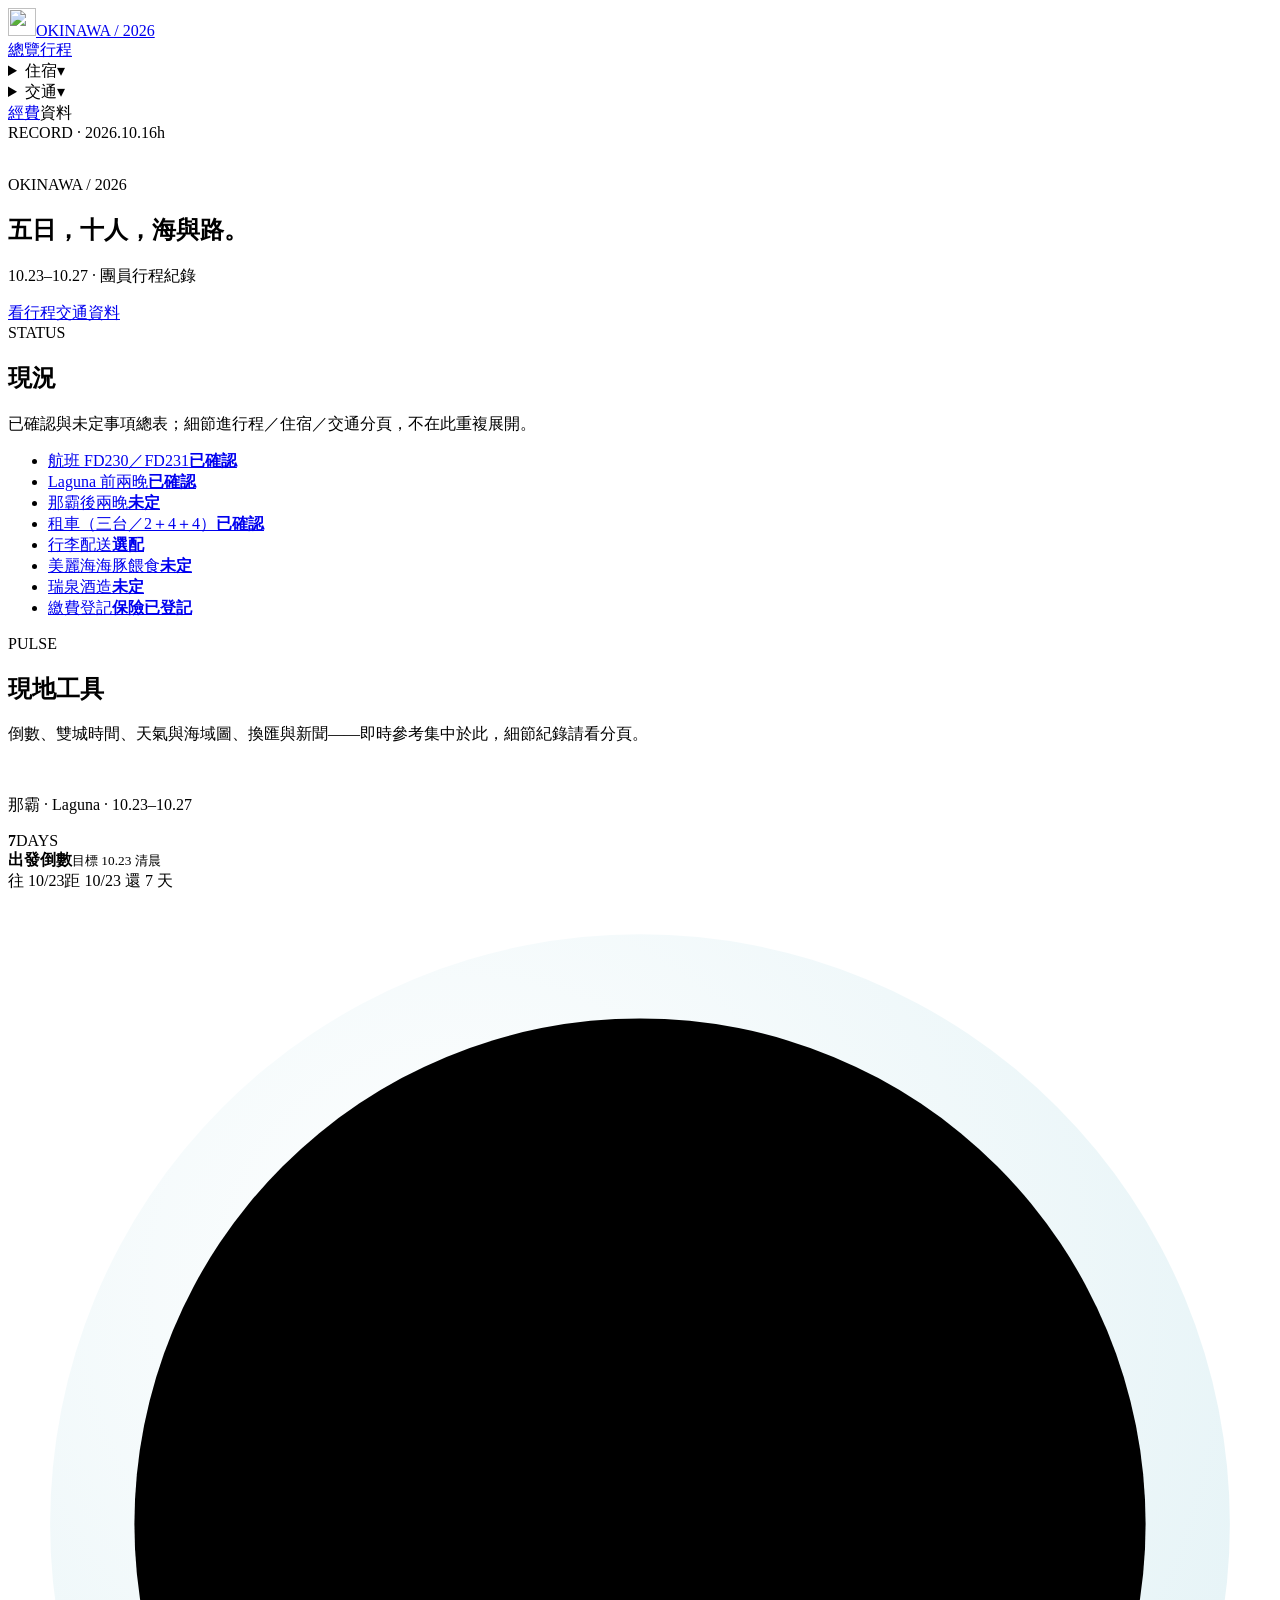
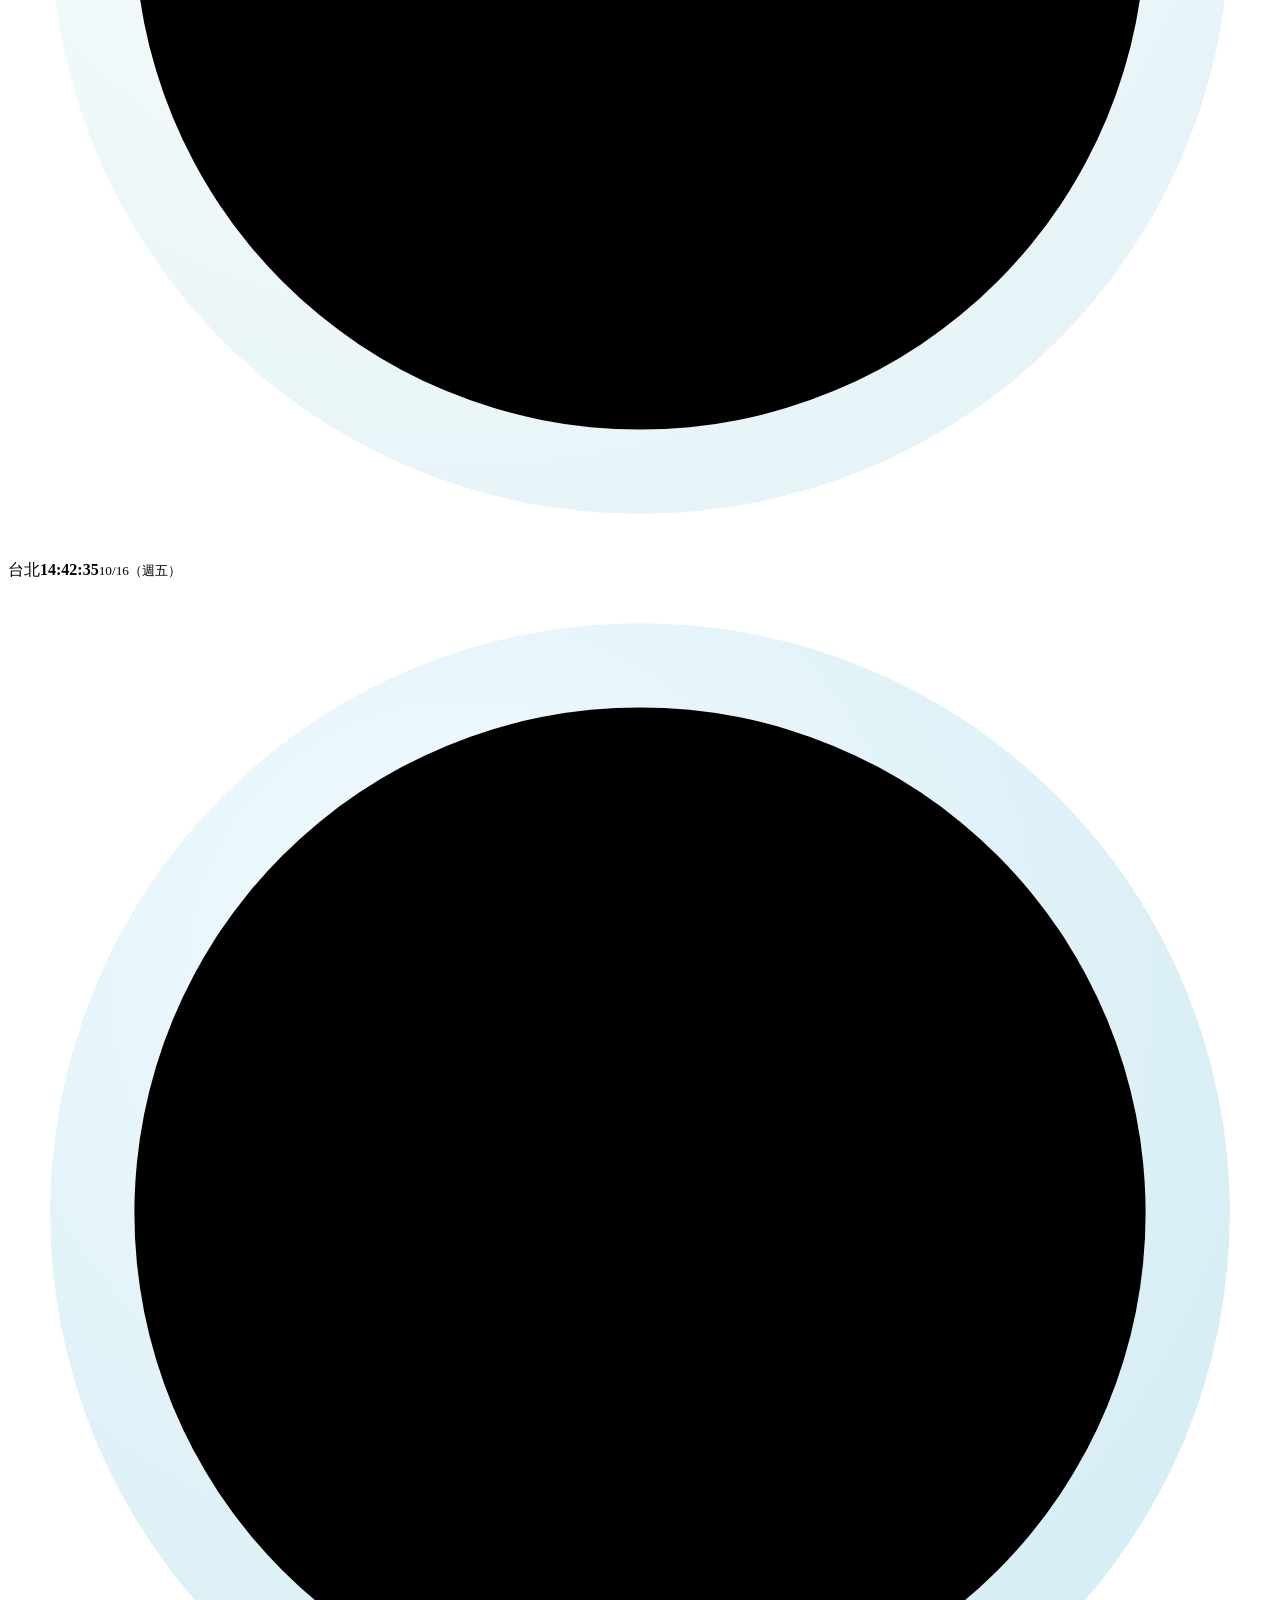
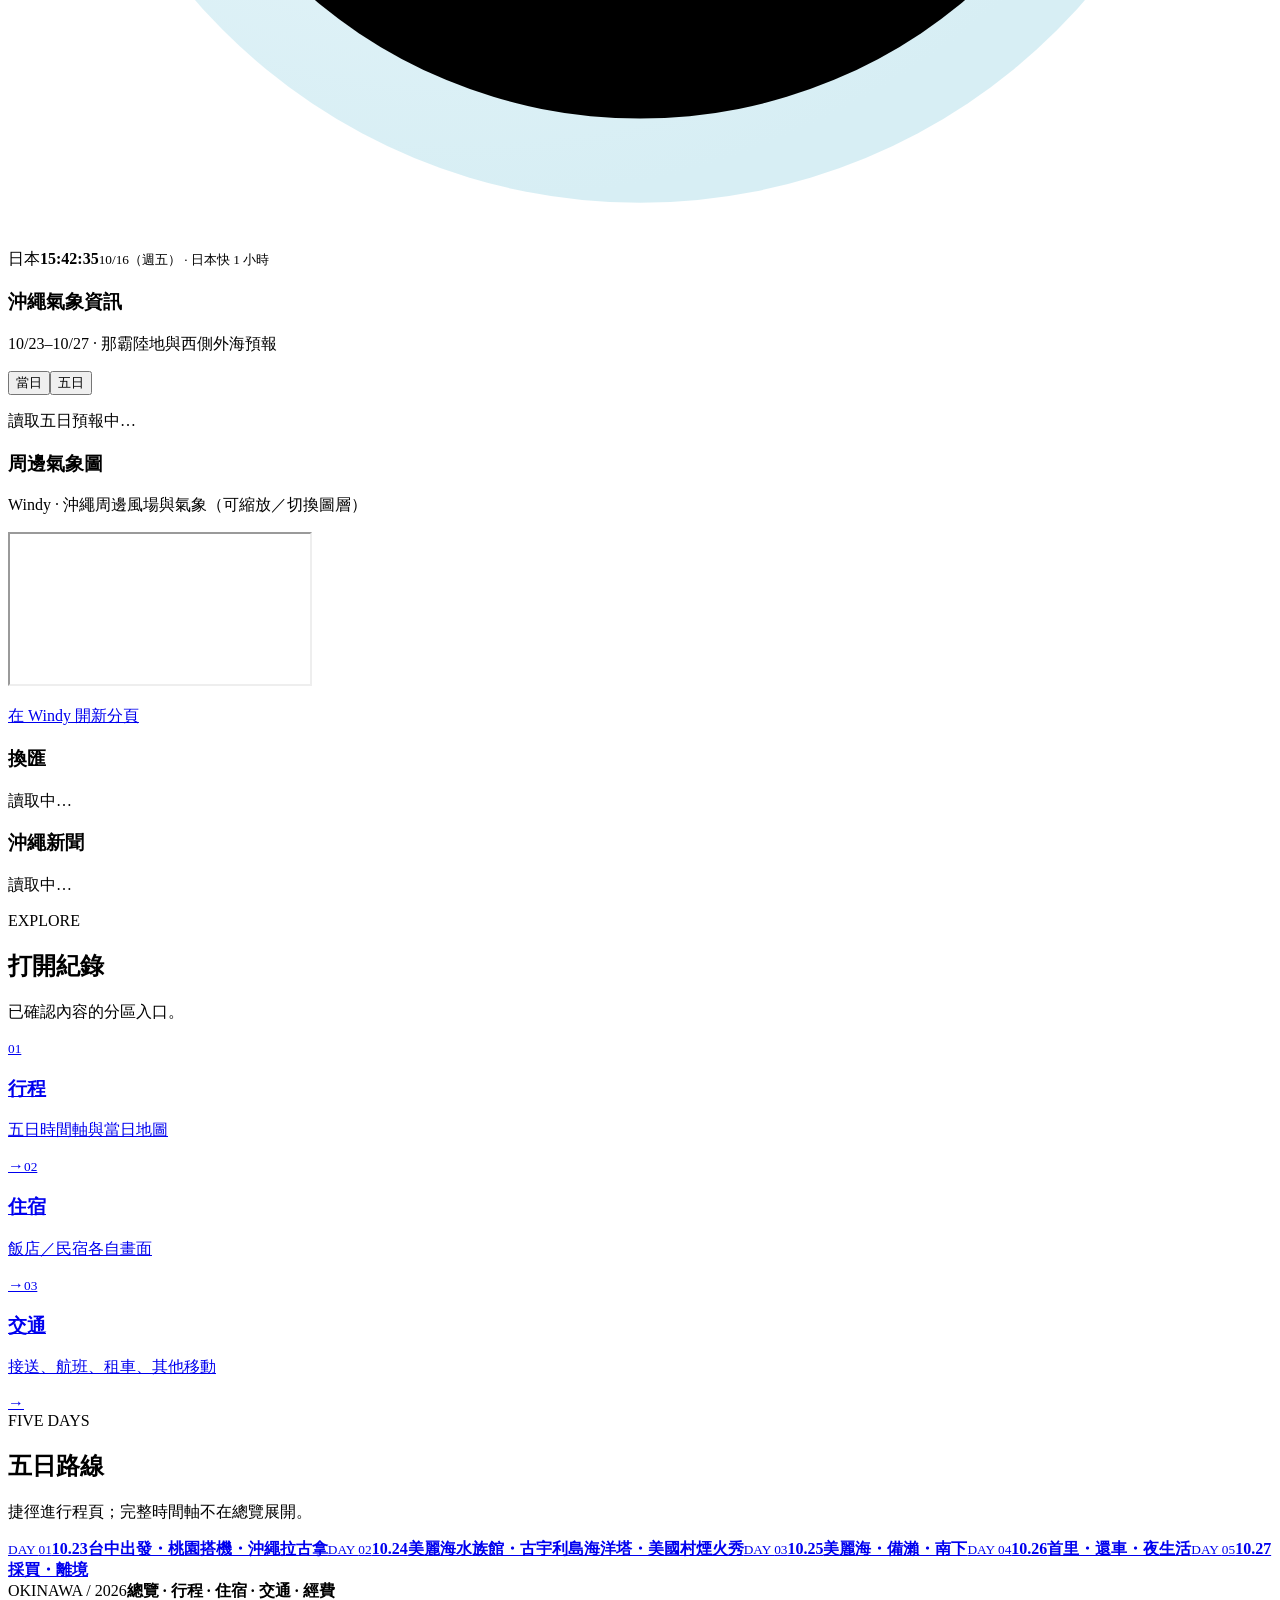
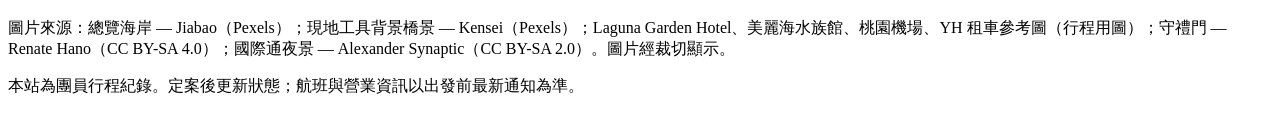
==== commit 3d02d94d: "Show Japan/Taiwan clocks and duration on itinerary times." ====
--- a/index.html
+++ b/index.html
@@ -1,5 +1,5 @@
-<!DOCTYPE html><html lang="zh-Hant"><head><meta charSet="utf-8"/><meta name="viewport" content="width=device-width, initial-scale=1"/><link rel="preload" href="/okinawa-2026-trip/media/brand-mark.png" as="image"/><link rel="preload" href="/okinawa-2026-trip/media/coast-rocks.jpg" as="image"/><link rel="preload" as="image" href="/okinawa-2026-trip/media/bridge-sea.jpg"/><link rel="stylesheet" href="/okinawa-2026-trip/assets/index-qCVuxlod.css" data-precedence="vite-rsc/importer-resources"/><link rel="preload" href="https://fonts.googleapis.com/css2?family=Noto+Sans+TC:wght@400;500;700&amp;family=Noto+Serif+TC:wght@500;700&amp;family=Syne:wght@700;800&amp;display=swap" as="style"/><title>OKINAWA 2026｜行程紀錄總整</title><meta name="description" content="2026/10/23–10/27 沖繩團員紀錄：行程、住宿・移動、經費與相關資料。"/><meta property="og:title" content="OKINAWA 2026｜TRIP RECORD"/><meta property="og:description" content="團員行程紀錄：狀態、行程、住宿移動、經費、資料。"/><meta property="og:type" content="website"/><meta property="og:locale" content="zh_TW"/><meta name="twitter:card" content="summary"/><meta name="twitter:title" content="OKINAWA 2026｜TRIP RECORD"/><meta name="twitter:description" content="團員行程紀錄：狀態、行程、住宿移動、經費、資料。"/><link rel="icon" href="https://exe7203.github.io/okinawa-2026-trip/favicon.ico" sizes="any"/><link rel="icon" href="https://exe7203.github.io/okinawa-2026-trip/favicon.png" sizes="64x64" type="image/png"/><link rel="apple-touch-icon" href="https://exe7203.github.io/okinawa-2026-trip/apple-touch-icon.png" sizes="180x180"/><meta name="theme-color" content="#05445e"/><link rel="preconnect" href="https://fonts.googleapis.com"/><link rel="preconnect" href="https://fonts.gstatic.com" crossorigin="anonymous"/><link href="https://fonts.googleapis.com/css2?family=Noto+Sans+TC:wght@400;500;700&amp;family=Noto+Serif+TC:wght@500;700&amp;family=Syne:wght@700;800&amp;display=swap" rel="stylesheet"/>
-</head><body><main class="home-page"><header class="site-header"><a class="brand" href="/okinawa-2026-trip/" aria-label="回到總覽"><img class="brand-mark" src="/okinawa-2026-trip/media/brand-mark.png" alt="" width="28" height="28"/><span>OKINAWA / 2026</span></a><nav aria-label="主要導覽"><a href="/okinawa-2026-trip/" aria-current="page">總覽</a><a href="/okinawa-2026-trip/itinerary/">行程</a><details class="nav-dropdown"><summary>住宿<span class="nav-caret" aria-hidden="true">▾</span></summary><div class="nav-dropdown-panel" role="group" aria-label="住宿選單"><a href="/okinawa-2026-trip/stay/hotel/">飯店</a><a href="/okinawa-2026-trip/stay/minshuku/">民宿</a></div></details><details class="nav-dropdown"><summary>交通<span class="nav-caret" aria-hidden="true">▾</span></summary><div class="nav-dropdown-panel" role="group" aria-label="交通選單"><a href="/okinawa-2026-trip/car/transfer/">機場接送</a><a href="/okinawa-2026-trip/car/flights/">航班</a><a href="/okinawa-2026-trip/car/rental/">租車</a><a href="/okinawa-2026-trip/car/other/">其他移動</a></div></details><a href="/okinawa-2026-trip/cost/">經費</a><span class="nav-muted" aria-disabled="true" title="暫不開放">資料</span></nav><span class="version">RECORD · 2026.10.16g</span></header><section class="island-hero" aria-label="沖繩 2026"><div class="island-hero-media" aria-hidden="true"><img src="/okinawa-2026-trip/media/coast-rocks.jpg" alt=""/></div><div class="island-hero-shade" aria-hidden="true"></div><div class="island-hero-copy"><p class="island-brand">OKINAWA / 2026</p><h1>五日，十人，海與路。</h1><p class="island-lede">10.23–10.27 · 團員行程紀錄</p><div class="island-cta"><a class="button primary" href="/okinawa-2026-trip/itinerary/">看行程</a><a class="button ghost" href="/okinawa-2026-trip/car/">交通資料</a></div></div></section><section class="status-rail" aria-label="目前狀態"><div class="section-kicker"><span>STATUS</span><h2>現況</h2><p class="section-lede">已確認與未定事項總表；細節進行程／住宿／交通分頁，不在此重複展開。</p></div><ul><li data-state="done"><a class="status-rail-link" href="/okinawa-2026-trip/car/flights/"><span>航班 FD230／FD231</span><strong>已確認</strong></a></li><li data-state="done"><a class="status-rail-link" href="/okinawa-2026-trip/stay/hotel/"><span>Laguna 前兩晚</span><strong>已確認</strong></a></li><li data-state="todo"><a class="status-rail-link" href="/okinawa-2026-trip/stay/"><span>那霸後兩晚</span><strong>未定</strong></a></li><li data-state="done"><a class="status-rail-link" href="/okinawa-2026-trip/car/rental/"><span>租車（三台／2＋4＋4）</span><strong>已確認</strong></a></li><li data-state="hold"><a class="status-rail-link" href="/okinawa-2026-trip/car/other/"><span>行李配送</span><strong>選配</strong></a></li><li data-state="todo"><a class="status-rail-link" href="/okinawa-2026-trip/itinerary/"><span>美麗海海豚餵食</span><strong>未定</strong></a></li><li data-state="todo"><a class="status-rail-link" href="/okinawa-2026-trip/itinerary/"><span>瑞泉酒造</span><strong>未定</strong></a></li><li data-state="hold"><a class="status-rail-link" href="/okinawa-2026-trip/cost/"><span>繳費登記</span><strong>保險已登記</strong></a></li></ul></section><section class="pulse-section" aria-label="現地工具"><div class="section-kicker"><span>PULSE</span><h2>現地工具</h2><p class="pulse-lede">倒數、雙城時間、天氣與海域圖、換匯與新聞——即時參考集中於此，細節紀錄請看分頁。</p></div><div class="pulse-atelier"><section class="pulse-vista" aria-label="出發倒數與雙城時間"><div class="pulse-vista-media" aria-hidden="true"><img src="/okinawa-2026-trip/media/bridge-sea.jpg" alt=""/></div><div class="pulse-vista-shade" aria-hidden="true"></div><div class="pulse-vista-glow" aria-hidden="true"></div><div class="pulse-vista-inner"><p class="pulse-vista-kicker">那霸 · Laguna · 10.23–10.27</p><div class="pulse-vista-hero"><div class="pulse-countdown-module"><div class="pulse-count-display"><strong data-pulse="countdown-number">7</strong><span data-pulse="countdown-unit">DAYS</span></div><b data-pulse="countdown-headline">出發倒數</b><small data-pulse="countdown-detail">目標 10.23 清晨</small><div class="pulse-countdown-gauge"><div class="pulse-countdown-gauge-head"><span>往 10/23</span><span data-pulse="countdown-progress-label">距 10/23 還 7 天</span></div><div class="pulse-progress-track" role="progressbar" aria-valuemin="0" aria-valuemax="100" aria-valuenow="98" aria-label="出發進度"><div class="pulse-progress-fill" data-pulse="countdown-progress" style="width:97.83179140772128%"></div></div></div></div><div class="pulse-vista-clocks"><div class="pulse-clock-module"><div class="pulse-clock-bezel"><svg class="pulse-analog" viewBox="0 0 120 120" aria-hidden="true" data-pulse-clock="Asia/Taipei"><defs><radialGradient id="pulse-face-tw" cx="35%" cy="30%" r="70%"><stop offset="0%" stop-color="#ffffff"></stop><stop offset="100%" stop-color="#e7f4f7"></stop></radialGradient></defs><circle class="pulse-analog-face" cx="60" cy="60" r="56" fill="url(#pulse-face-tw)"></circle><circle class="pulse-analog-ring" cx="60" cy="60" r="48"></circle><line class="pulse-analog-tick" x1="60" y1="20" x2="60" y2="14"></line><line class="pulse-analog-tick" x1="80" y1="25.358983848622458" x2="83" y2="20.162831425915826"></line><line class="pulse-analog-tick" x1="94.64101615137756" y1="40" x2="99.83716857408419" y2="37"></line><line class="pulse-analog-tick" x1="100" y1="60" x2="106" y2="60"></line><line class="pulse-analog-tick" x1="94.64101615137756" y1="80" x2="99.83716857408419" y2="83"></line><line class="pulse-analog-tick" x1="80" y1="94.64101615137754" x2="83" y2="99.83716857408417"></line><line class="pulse-analog-tick" x1="60" y1="100" x2="60" y2="106"></line><line class="pulse-analog-tick" x1="40.00000000000001" y1="94.64101615137756" x2="37.000000000000014" y2="99.83716857408419"></line><line class="pulse-analog-tick" x1="25.35898384862245" y1="80" x2="20.16283142591582" y2="83"></line><line class="pulse-analog-tick" x1="20" y1="60.00000000000001" x2="14" y2="60.00000000000001"></line><line class="pulse-analog-tick" x1="25.358983848622458" y1="40" x2="20.162831425915826" y2="37"></line><line class="pulse-analog-tick" x1="39.999999999999986" y1="25.358983848622458" x2="36.99999999999998" y2="20.162831425915833"></line><line class="pulse-analog-hour" x1="60" y1="60" x2="60" y2="34" transform="rotate(74.5 60 60)"></line><line class="pulse-analog-minute" x1="60" y1="60" x2="60" y2="24" transform="rotate(176.6 60 60)"></line><line class="pulse-analog-second" x1="60" y1="68" x2="60" y2="20" transform="rotate(156 60 60)"></line><circle class="pulse-analog-cap" cx="60" cy="60" r="3.5"></circle></svg></div><div class="pulse-clock-copy"><span class="pulse-city-tag">台北</span><strong data-pulse="clock-taipei">14:29:26</strong><small data-pulse="clock-taipei-date">10/16（週五）</small></div></div><div class="pulse-clock-module is-jp"><div class="pulse-clock-bezel"><svg class="pulse-analog is-accent" viewBox="0 0 120 120" aria-hidden="true" data-pulse-clock="Asia/Tokyo"><defs><radialGradient id="pulse-face-jp" cx="35%" cy="30%" r="70%"><stop offset="0%" stop-color="#f3fbff"></stop><stop offset="100%" stop-color="#d7eef4"></stop></radialGradient></defs><circle class="pulse-analog-face" cx="60" cy="60" r="56" fill="url(#pulse-face-jp)"></circle><circle class="pulse-analog-ring" cx="60" cy="60" r="48"></circle><line class="pulse-analog-tick" x1="60" y1="20" x2="60" y2="14"></line><line class="pulse-analog-tick" x1="80" y1="25.358983848622458" x2="83" y2="20.162831425915826"></line><line class="pulse-analog-tick" x1="94.64101615137756" y1="40" x2="99.83716857408419" y2="37"></line><line class="pulse-analog-tick" x1="100" y1="60" x2="106" y2="60"></line><line class="pulse-analog-tick" x1="94.64101615137756" y1="80" x2="99.83716857408419" y2="83"></line><line class="pulse-analog-tick" x1="80" y1="94.64101615137754" x2="83" y2="99.83716857408417"></line><line class="pulse-analog-tick" x1="60" y1="100" x2="60" y2="106"></line><line class="pulse-analog-tick" x1="40.00000000000001" y1="94.64101615137756" x2="37.000000000000014" y2="99.83716857408419"></line><line class="pulse-analog-tick" x1="25.35898384862245" y1="80" x2="20.16283142591582" y2="83"></line><line class="pulse-analog-tick" x1="20" y1="60.00000000000001" x2="14" y2="60.00000000000001"></line><line class="pulse-analog-tick" x1="25.358983848622458" y1="40" x2="20.162831425915826" y2="37"></line><line class="pulse-analog-tick" x1="39.999999999999986" y1="25.358983848622458" x2="36.99999999999998" y2="20.162831425915833"></line><line class="pulse-analog-hour" x1="60" y1="60" x2="60" y2="34" transform="rotate(104.5 60 60)"></line><line class="pulse-analog-minute" x1="60" y1="60" x2="60" y2="24" transform="rotate(176.6 60 60)"></line><line class="pulse-analog-second" x1="60" y1="68" x2="60" y2="20" transform="rotate(156 60 60)"></line><circle class="pulse-analog-cap" cx="60" cy="60" r="3.5"></circle></svg></div><div class="pulse-clock-copy"><span class="pulse-city-tag">日本</span><strong data-pulse="clock-tokyo">15:29:26</strong><small data-pulse="clock-tokyo-date">10/16（週五）<!-- --> · 日本快 1 小時</small></div></div></div></div></div></section><div class="pulse-deck"><article class="pulse-module pulse-weather-module" data-pulse-panel="weather"><header class="pulse-module-head"><h3 class="pulse-module-title">沖繩氣象資訊</h3></header><div class="pulse-module-body"><div class="pulse-weather-head"><p class="pulse-weather-sub">10/23–10/27 · 那霸陸地與西側外海預報</p><div class="pulse-segment pulse-weather-toggle" role="group" aria-label="天氣檢視"><button type="button" class="is-active" data-pulse-weather-view="focus">當日</button><button type="button" data-pulse-weather-view="range">五日</button></div></div><div class="pulse-channel-body" data-pulse="weather-body"><p class="pulse-muted">讀取五日預報中…</p></div></div></article><article class="pulse-module pulse-windy-module" data-pulse-panel="windy"><header class="pulse-module-head"><h3 class="pulse-module-title">周邊氣象圖</h3></header><div class="pulse-module-body"><p class="pulse-weather-sub">Windy · 沖繩周邊風場與氣象（可縮放／切換圖層）</p><div class="pulse-windy-frame"><iframe title="日本沖繩周邊海域氣象" src="https://embed.windy.com/embed.html?type=map&amp;location=coordinates&amp;metricRain=default&amp;metricTemp=default&amp;metricWind=default&amp;zoom=5&amp;overlay=wind&amp;product=&amp;level=surface&amp;lat=26.2&amp;lon=127.7" loading="lazy" referrerPolicy="no-referrer-when-downgrade" allowFullScreen=""></iframe></div><p class="pulse-note"><a href="https://www.windy.com/?26.212,127.681,5" target="_blank" rel="noopener noreferrer">在 Windy 開新分頁</a></p></div></article><div class="pulse-deck-tools"><article class="pulse-module pulse-fx-module" data-pulse-panel="fx"><header class="pulse-module-head"><h3 class="pulse-module-title">換匯</h3></header><div class="pulse-module-body"><div class="pulse-channel-body" data-pulse="fx-body"><p class="pulse-muted">讀取中…</p></div></div></article><article class="pulse-module pulse-news-module" data-pulse-panel="news"><header class="pulse-module-head"><h3 class="pulse-module-title">沖繩新聞</h3></header><div class="pulse-module-body"><p class="pulse-news-mode-line"><em class="pulse-news-mode-chip" data-pulse="news-mode" aria-live="polite"></em></p><div class="pulse-channel-body pulse-news-feed" data-pulse="news-body"><p class="pulse-muted">讀取中…</p></div></div></article></div></div></div></section><section class="explore-section home-secondary" aria-label="分區入口"><div class="section-kicker"><span>EXPLORE</span><h2>打開紀錄</h2><p class="section-lede">已確認內容的分區入口。</p></div><div class="explore-list"><a href="/okinawa-2026-trip/itinerary/"><small>01</small><div><h3>行程</h3><p>五日時間軸與當日地圖</p></div><span aria-hidden="true">→</span></a><a href="/okinawa-2026-trip/stay/"><small>02</small><div><h3>住宿</h3><p>飯店／民宿各自畫面</p></div><span aria-hidden="true">→</span></a><a href="/okinawa-2026-trip/car/"><small>03</small><div><h3>交通</h3><p>接送、航班、租車、其他移動</p></div><span aria-hidden="true">→</span></a></div></section><section class="days-section home-secondary" aria-label="五日摘要"><div class="section-kicker"><span>FIVE DAYS</span><h2>五日路線</h2><p class="section-lede">捷徑進行程頁；完整時間軸不在總覽展開。</p></div><div class="day-strip"><a href="/okinawa-2026-trip/itinerary/#day-1"><small>DAY <!-- -->01</small><b>10.23</b><strong>台中出發・桃園搭機・沖繩拉古拿</strong></a><a href="/okinawa-2026-trip/itinerary/#day-2"><small>DAY <!-- -->02</small><b>10.24</b><strong>美麗海水族館・古宇利島海洋塔・美國村煙火秀</strong></a><a href="/okinawa-2026-trip/itinerary/#day-3"><small>DAY <!-- -->03</small><b>10.25</b><strong>美麗海・備瀨・南下</strong></a><a href="/okinawa-2026-trip/itinerary/#day-4"><small>DAY <!-- -->04</small><b>10.26</b><strong>首里・還車・夜生活</strong></a><a href="/okinawa-2026-trip/itinerary/#day-5"><small>DAY <!-- -->05</small><b>10.27</b><strong>採買・離境</strong></a></div></section><footer><div class="footer-top"><span>OKINAWA / 2026</span><strong>總覽 · 行程 · 住宿 · 交通 · 經費</strong></div><div class="credits"><p>圖片來源：總覽海岸 — Jiabao（Pexels）；現地工具背景橋景 — Kensei（Pexels）；Laguna Garden Hotel、美麗海水族館、桃園機場、YH 租車參考圖（行程用圖）；守禮門 — Renate Hano（CC BY-SA 4.0）；國際通夜景 — Alexander Synaptic（CC BY-SA 2.0）。圖片經裁切顯示。</p><p>本站為團員行程紀錄。定案後更新狀態；航班與營業資訊以出發前最新通知為準。</p></div></footer></main><script src="/okinawa-2026-trip/pulse-runtime.js" defer></script>
+<!DOCTYPE html><html lang="zh-Hant"><head><meta charSet="utf-8"/><meta name="viewport" content="width=device-width, initial-scale=1"/><link rel="preload" href="/okinawa-2026-trip/media/brand-mark.png" as="image"/><link rel="preload" href="/okinawa-2026-trip/media/coast-rocks.jpg" as="image"/><link rel="preload" as="image" href="/okinawa-2026-trip/media/bridge-sea.jpg"/><link rel="stylesheet" href="/okinawa-2026-trip/assets/index-C9j-1ARG.css" data-precedence="vite-rsc/importer-resources"/><link rel="preload" href="https://fonts.googleapis.com/css2?family=Noto+Sans+TC:wght@400;500;700&amp;family=Noto+Serif+TC:wght@500;700&amp;family=Syne:wght@700;800&amp;display=swap" as="style"/><title>OKINAWA 2026｜行程紀錄總整</title><meta name="description" content="2026/10/23–10/27 沖繩團員紀錄：行程、住宿・移動、經費與相關資料。"/><meta property="og:title" content="OKINAWA 2026｜TRIP RECORD"/><meta property="og:description" content="團員行程紀錄：狀態、行程、住宿移動、經費、資料。"/><meta property="og:type" content="website"/><meta property="og:locale" content="zh_TW"/><meta name="twitter:card" content="summary"/><meta name="twitter:title" content="OKINAWA 2026｜TRIP RECORD"/><meta name="twitter:description" content="團員行程紀錄：狀態、行程、住宿移動、經費、資料。"/><link rel="icon" href="https://exe7203.github.io/okinawa-2026-trip/favicon.ico" sizes="any"/><link rel="icon" href="https://exe7203.github.io/okinawa-2026-trip/favicon.png" sizes="64x64" type="image/png"/><link rel="apple-touch-icon" href="https://exe7203.github.io/okinawa-2026-trip/apple-touch-icon.png" sizes="180x180"/><meta name="theme-color" content="#05445e"/><link rel="preconnect" href="https://fonts.googleapis.com"/><link rel="preconnect" href="https://fonts.gstatic.com" crossorigin="anonymous"/><link href="https://fonts.googleapis.com/css2?family=Noto+Sans+TC:wght@400;500;700&amp;family=Noto+Serif+TC:wght@500;700&amp;family=Syne:wght@700;800&amp;display=swap" rel="stylesheet"/>
+</head><body><main class="home-page"><header class="site-header"><a class="brand" href="/okinawa-2026-trip/" aria-label="回到總覽"><img class="brand-mark" src="/okinawa-2026-trip/media/brand-mark.png" alt="" width="28" height="28"/><span>OKINAWA / 2026</span></a><nav aria-label="主要導覽"><a href="/okinawa-2026-trip/" aria-current="page">總覽</a><a href="/okinawa-2026-trip/itinerary/">行程</a><details class="nav-dropdown"><summary>住宿<span class="nav-caret" aria-hidden="true">▾</span></summary><div class="nav-dropdown-panel" role="group" aria-label="住宿選單"><a href="/okinawa-2026-trip/stay/hotel/">飯店</a><a href="/okinawa-2026-trip/stay/minshuku/">民宿</a></div></details><details class="nav-dropdown"><summary>交通<span class="nav-caret" aria-hidden="true">▾</span></summary><div class="nav-dropdown-panel" role="group" aria-label="交通選單"><a href="/okinawa-2026-trip/car/transfer/">機場接送</a><a href="/okinawa-2026-trip/car/flights/">航班</a><a href="/okinawa-2026-trip/car/rental/">租車</a><a href="/okinawa-2026-trip/car/other/">其他移動</a></div></details><a href="/okinawa-2026-trip/cost/">經費</a><span class="nav-muted" aria-disabled="true" title="暫不開放">資料</span></nav><span class="version">RECORD · 2026.10.16h</span></header><section class="island-hero" aria-label="沖繩 2026"><div class="island-hero-media" aria-hidden="true"><img src="/okinawa-2026-trip/media/coast-rocks.jpg" alt=""/></div><div class="island-hero-shade" aria-hidden="true"></div><div class="island-hero-copy"><p class="island-brand">OKINAWA / 2026</p><h1>五日，十人，海與路。</h1><p class="island-lede">10.23–10.27 · 團員行程紀錄</p><div class="island-cta"><a class="button primary" href="/okinawa-2026-trip/itinerary/">看行程</a><a class="button ghost" href="/okinawa-2026-trip/car/">交通資料</a></div></div></section><section class="status-rail" aria-label="目前狀態"><div class="section-kicker"><span>STATUS</span><h2>現況</h2><p class="section-lede">已確認與未定事項總表；細節進行程／住宿／交通分頁，不在此重複展開。</p></div><ul><li data-state="done"><a class="status-rail-link" href="/okinawa-2026-trip/car/flights/"><span>航班 FD230／FD231</span><strong>已確認</strong></a></li><li data-state="done"><a class="status-rail-link" href="/okinawa-2026-trip/stay/hotel/"><span>Laguna 前兩晚</span><strong>已確認</strong></a></li><li data-state="todo"><a class="status-rail-link" href="/okinawa-2026-trip/stay/"><span>那霸後兩晚</span><strong>未定</strong></a></li><li data-state="done"><a class="status-rail-link" href="/okinawa-2026-trip/car/rental/"><span>租車（三台／2＋4＋4）</span><strong>已確認</strong></a></li><li data-state="hold"><a class="status-rail-link" href="/okinawa-2026-trip/car/other/"><span>行李配送</span><strong>選配</strong></a></li><li data-state="todo"><a class="status-rail-link" href="/okinawa-2026-trip/itinerary/"><span>美麗海海豚餵食</span><strong>未定</strong></a></li><li data-state="todo"><a class="status-rail-link" href="/okinawa-2026-trip/itinerary/"><span>瑞泉酒造</span><strong>未定</strong></a></li><li data-state="hold"><a class="status-rail-link" href="/okinawa-2026-trip/cost/"><span>繳費登記</span><strong>保險已登記</strong></a></li></ul></section><section class="pulse-section" aria-label="現地工具"><div class="section-kicker"><span>PULSE</span><h2>現地工具</h2><p class="pulse-lede">倒數、雙城時間、天氣與海域圖、換匯與新聞——即時參考集中於此，細節紀錄請看分頁。</p></div><div class="pulse-atelier"><section class="pulse-vista" aria-label="出發倒數與雙城時間"><div class="pulse-vista-media" aria-hidden="true"><img src="/okinawa-2026-trip/media/bridge-sea.jpg" alt=""/></div><div class="pulse-vista-shade" aria-hidden="true"></div><div class="pulse-vista-glow" aria-hidden="true"></div><div class="pulse-vista-inner"><p class="pulse-vista-kicker">那霸 · Laguna · 10.23–10.27</p><div class="pulse-vista-hero"><div class="pulse-countdown-module"><div class="pulse-count-display"><strong data-pulse="countdown-number">7</strong><span data-pulse="countdown-unit">DAYS</span></div><b data-pulse="countdown-headline">出發倒數</b><small data-pulse="countdown-detail">目標 10.23 清晨</small><div class="pulse-countdown-gauge"><div class="pulse-countdown-gauge-head"><span>往 10/23</span><span data-pulse="countdown-progress-label">距 10/23 還 7 天</span></div><div class="pulse-progress-track" role="progressbar" aria-valuemin="0" aria-valuemax="100" aria-valuenow="98" aria-label="出發進度"><div class="pulse-progress-fill" data-pulse="countdown-progress" style="width:97.83488674278091%"></div></div></div></div><div class="pulse-vista-clocks"><div class="pulse-clock-module"><div class="pulse-clock-bezel"><svg class="pulse-analog" viewBox="0 0 120 120" aria-hidden="true" data-pulse-clock="Asia/Taipei"><defs><radialGradient id="pulse-face-tw" cx="35%" cy="30%" r="70%"><stop offset="0%" stop-color="#ffffff"></stop><stop offset="100%" stop-color="#e7f4f7"></stop></radialGradient></defs><circle class="pulse-analog-face" cx="60" cy="60" r="56" fill="url(#pulse-face-tw)"></circle><circle class="pulse-analog-ring" cx="60" cy="60" r="48"></circle><line class="pulse-analog-tick" x1="60" y1="20" x2="60" y2="14"></line><line class="pulse-analog-tick" x1="80" y1="25.358983848622458" x2="83" y2="20.162831425915826"></line><line class="pulse-analog-tick" x1="94.64101615137756" y1="40" x2="99.83716857408419" y2="37"></line><line class="pulse-analog-tick" x1="100" y1="60" x2="106" y2="60"></line><line class="pulse-analog-tick" x1="94.64101615137756" y1="80" x2="99.83716857408419" y2="83"></line><line class="pulse-analog-tick" x1="80" y1="94.64101615137754" x2="83" y2="99.83716857408417"></line><line class="pulse-analog-tick" x1="60" y1="100" x2="60" y2="106"></line><line class="pulse-analog-tick" x1="40.00000000000001" y1="94.64101615137756" x2="37.000000000000014" y2="99.83716857408419"></line><line class="pulse-analog-tick" x1="25.35898384862245" y1="80" x2="20.16283142591582" y2="83"></line><line class="pulse-analog-tick" x1="20" y1="60.00000000000001" x2="14" y2="60.00000000000001"></line><line class="pulse-analog-tick" x1="25.358983848622458" y1="40" x2="20.162831425915826" y2="37"></line><line class="pulse-analog-tick" x1="39.999999999999986" y1="25.358983848622458" x2="36.99999999999998" y2="20.162831425915833"></line><line class="pulse-analog-hour" x1="60" y1="60" x2="60" y2="34" transform="rotate(81 60 60)"></line><line class="pulse-analog-minute" x1="60" y1="60" x2="60" y2="24" transform="rotate(255.5 60 60)"></line><line class="pulse-analog-second" x1="60" y1="68" x2="60" y2="20" transform="rotate(210 60 60)"></line><circle class="pulse-analog-cap" cx="60" cy="60" r="3.5"></circle></svg></div><div class="pulse-clock-copy"><span class="pulse-city-tag">台北</span><strong data-pulse="clock-taipei">14:42:35</strong><small data-pulse="clock-taipei-date">10/16（週五）</small></div></div><div class="pulse-clock-module is-jp"><div class="pulse-clock-bezel"><svg class="pulse-analog is-accent" viewBox="0 0 120 120" aria-hidden="true" data-pulse-clock="Asia/Tokyo"><defs><radialGradient id="pulse-face-jp" cx="35%" cy="30%" r="70%"><stop offset="0%" stop-color="#f3fbff"></stop><stop offset="100%" stop-color="#d7eef4"></stop></radialGradient></defs><circle class="pulse-analog-face" cx="60" cy="60" r="56" fill="url(#pulse-face-jp)"></circle><circle class="pulse-analog-ring" cx="60" cy="60" r="48"></circle><line class="pulse-analog-tick" x1="60" y1="20" x2="60" y2="14"></line><line class="pulse-analog-tick" x1="80" y1="25.358983848622458" x2="83" y2="20.162831425915826"></line><line class="pulse-analog-tick" x1="94.64101615137756" y1="40" x2="99.83716857408419" y2="37"></line><line class="pulse-analog-tick" x1="100" y1="60" x2="106" y2="60"></line><line class="pulse-analog-tick" x1="94.64101615137756" y1="80" x2="99.83716857408419" y2="83"></line><line class="pulse-analog-tick" x1="80" y1="94.64101615137754" x2="83" y2="99.83716857408417"></line><line class="pulse-analog-tick" x1="60" y1="100" x2="60" y2="106"></line><line class="pulse-analog-tick" x1="40.00000000000001" y1="94.64101615137756" x2="37.000000000000014" y2="99.83716857408419"></line><line class="pulse-analog-tick" x1="25.35898384862245" y1="80" x2="20.16283142591582" y2="83"></line><line class="pulse-analog-tick" x1="20" y1="60.00000000000001" x2="14" y2="60.00000000000001"></line><line class="pulse-analog-tick" x1="25.358983848622458" y1="40" x2="20.162831425915826" y2="37"></line><line class="pulse-analog-tick" x1="39.999999999999986" y1="25.358983848622458" x2="36.99999999999998" y2="20.162831425915833"></line><line class="pulse-analog-hour" x1="60" y1="60" x2="60" y2="34" transform="rotate(111 60 60)"></line><line class="pulse-analog-minute" x1="60" y1="60" x2="60" y2="24" transform="rotate(255.5 60 60)"></line><line class="pulse-analog-second" x1="60" y1="68" x2="60" y2="20" transform="rotate(210 60 60)"></line><circle class="pulse-analog-cap" cx="60" cy="60" r="3.5"></circle></svg></div><div class="pulse-clock-copy"><span class="pulse-city-tag">日本</span><strong data-pulse="clock-tokyo">15:42:35</strong><small data-pulse="clock-tokyo-date">10/16（週五）<!-- --> · 日本快 1 小時</small></div></div></div></div></div></section><div class="pulse-deck"><article class="pulse-module pulse-weather-module" data-pulse-panel="weather"><header class="pulse-module-head"><h3 class="pulse-module-title">沖繩氣象資訊</h3></header><div class="pulse-module-body"><div class="pulse-weather-head"><p class="pulse-weather-sub">10/23–10/27 · 那霸陸地與西側外海預報</p><div class="pulse-segment pulse-weather-toggle" role="group" aria-label="天氣檢視"><button type="button" class="is-active" data-pulse-weather-view="focus">當日</button><button type="button" data-pulse-weather-view="range">五日</button></div></div><div class="pulse-channel-body" data-pulse="weather-body"><p class="pulse-muted">讀取五日預報中…</p></div></div></article><article class="pulse-module pulse-windy-module" data-pulse-panel="windy"><header class="pulse-module-head"><h3 class="pulse-module-title">周邊氣象圖</h3></header><div class="pulse-module-body"><p class="pulse-weather-sub">Windy · 沖繩周邊風場與氣象（可縮放／切換圖層）</p><div class="pulse-windy-frame"><iframe title="日本沖繩周邊海域氣象" src="https://embed.windy.com/embed.html?type=map&amp;location=coordinates&amp;metricRain=default&amp;metricTemp=default&amp;metricWind=default&amp;zoom=5&amp;overlay=wind&amp;product=&amp;level=surface&amp;lat=26.2&amp;lon=127.7" loading="lazy" referrerPolicy="no-referrer-when-downgrade" allowFullScreen=""></iframe></div><p class="pulse-note"><a href="https://www.windy.com/?26.212,127.681,5" target="_blank" rel="noopener noreferrer">在 Windy 開新分頁</a></p></div></article><div class="pulse-deck-tools"><article class="pulse-module pulse-fx-module" data-pulse-panel="fx"><header class="pulse-module-head"><h3 class="pulse-module-title">換匯</h3></header><div class="pulse-module-body"><div class="pulse-channel-body" data-pulse="fx-body"><p class="pulse-muted">讀取中…</p></div></div></article><article class="pulse-module pulse-news-module" data-pulse-panel="news"><header class="pulse-module-head"><h3 class="pulse-module-title">沖繩新聞</h3></header><div class="pulse-module-body"><p class="pulse-news-mode-line"><em class="pulse-news-mode-chip" data-pulse="news-mode" aria-live="polite"></em></p><div class="pulse-channel-body pulse-news-feed" data-pulse="news-body"><p class="pulse-muted">讀取中…</p></div></div></article></div></div></div></section><section class="explore-section home-secondary" aria-label="分區入口"><div class="section-kicker"><span>EXPLORE</span><h2>打開紀錄</h2><p class="section-lede">已確認內容的分區入口。</p></div><div class="explore-list"><a href="/okinawa-2026-trip/itinerary/"><small>01</small><div><h3>行程</h3><p>五日時間軸與當日地圖</p></div><span aria-hidden="true">→</span></a><a href="/okinawa-2026-trip/stay/"><small>02</small><div><h3>住宿</h3><p>飯店／民宿各自畫面</p></div><span aria-hidden="true">→</span></a><a href="/okinawa-2026-trip/car/"><small>03</small><div><h3>交通</h3><p>接送、航班、租車、其他移動</p></div><span aria-hidden="true">→</span></a></div></section><section class="days-section home-secondary" aria-label="五日摘要"><div class="section-kicker"><span>FIVE DAYS</span><h2>五日路線</h2><p class="section-lede">捷徑進行程頁；完整時間軸不在總覽展開。</p></div><div class="day-strip"><a href="/okinawa-2026-trip/itinerary/#day-1"><small>DAY <!-- -->01</small><b>10.23</b><strong>台中出發・桃園搭機・沖繩拉古拿</strong></a><a href="/okinawa-2026-trip/itinerary/#day-2"><small>DAY <!-- -->02</small><b>10.24</b><strong>美麗海水族館・古宇利島海洋塔・美國村煙火秀</strong></a><a href="/okinawa-2026-trip/itinerary/#day-3"><small>DAY <!-- -->03</small><b>10.25</b><strong>美麗海・備瀨・南下</strong></a><a href="/okinawa-2026-trip/itinerary/#day-4"><small>DAY <!-- -->04</small><b>10.26</b><strong>首里・還車・夜生活</strong></a><a href="/okinawa-2026-trip/itinerary/#day-5"><small>DAY <!-- -->05</small><b>10.27</b><strong>採買・離境</strong></a></div></section><footer><div class="footer-top"><span>OKINAWA / 2026</span><strong>總覽 · 行程 · 住宿 · 交通 · 經費</strong></div><div class="credits"><p>圖片來源：總覽海岸 — Jiabao（Pexels）；現地工具背景橋景 — Kensei（Pexels）；Laguna Garden Hotel、美麗海水族館、桃園機場、YH 租車參考圖（行程用圖）；守禮門 — Renate Hano（CC BY-SA 4.0）；國際通夜景 — Alexander Synaptic（CC BY-SA 2.0）。圖片經裁切顯示。</p><p>本站為團員行程紀錄。定案後更新狀態；航班與營業資訊以出發前最新通知為準。</p></div></footer></main><script src="/okinawa-2026-trip/pulse-runtime.js" defer></script>
 <script src="/okinawa-2026-trip/pulse-weather-addon.js" defer></script>
 <script>
 (() => {
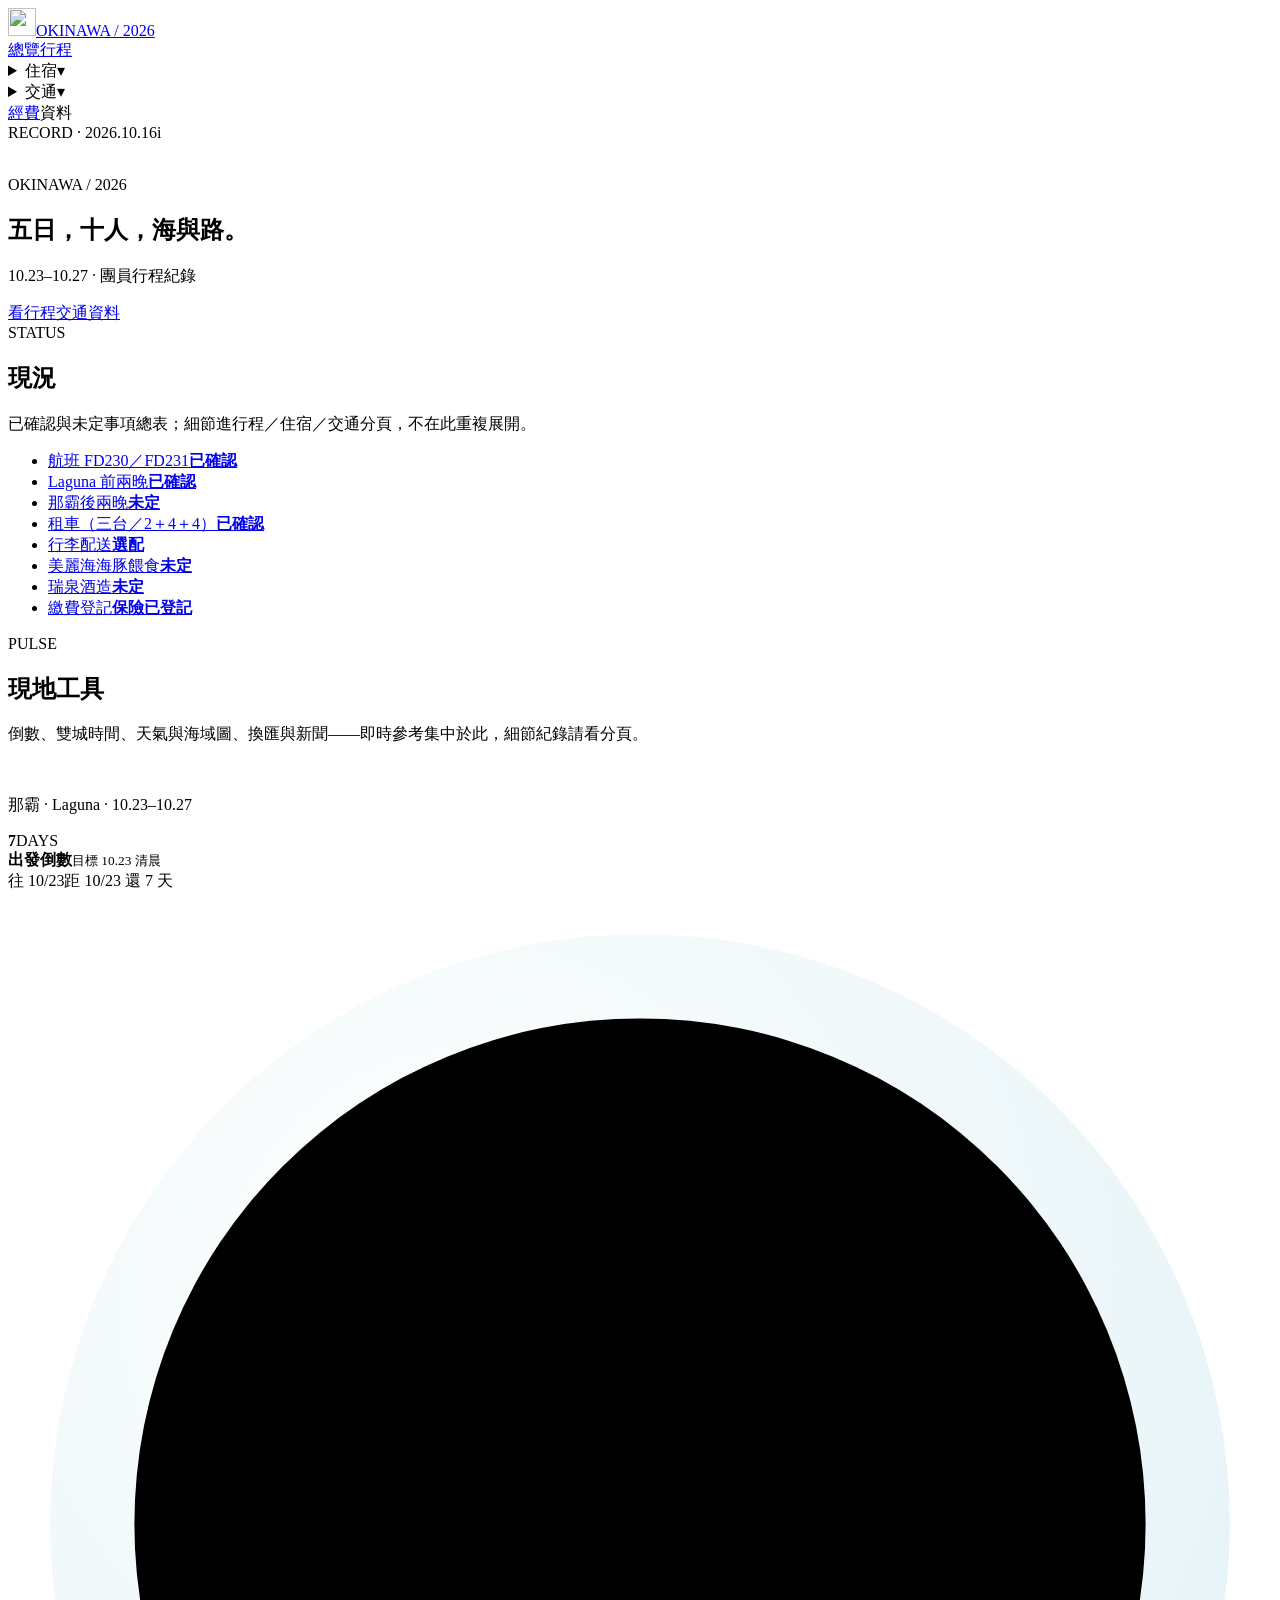
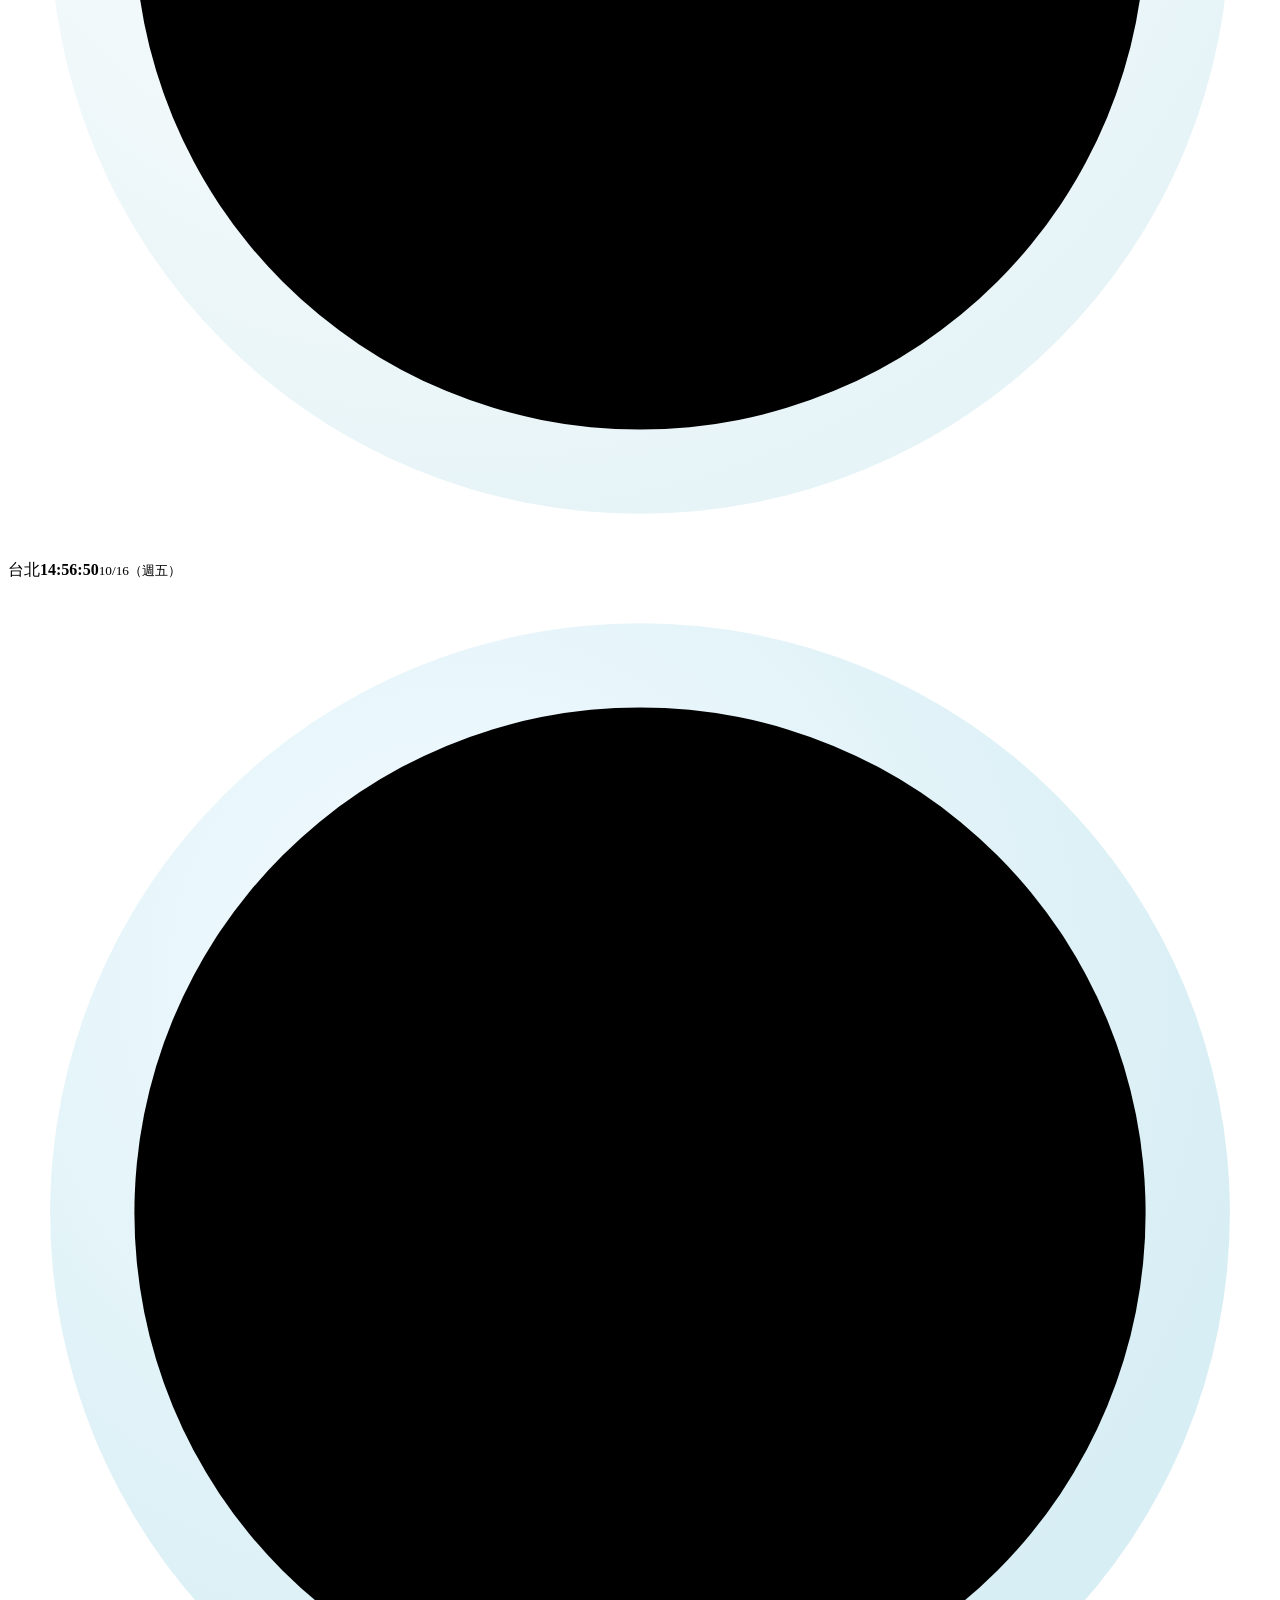
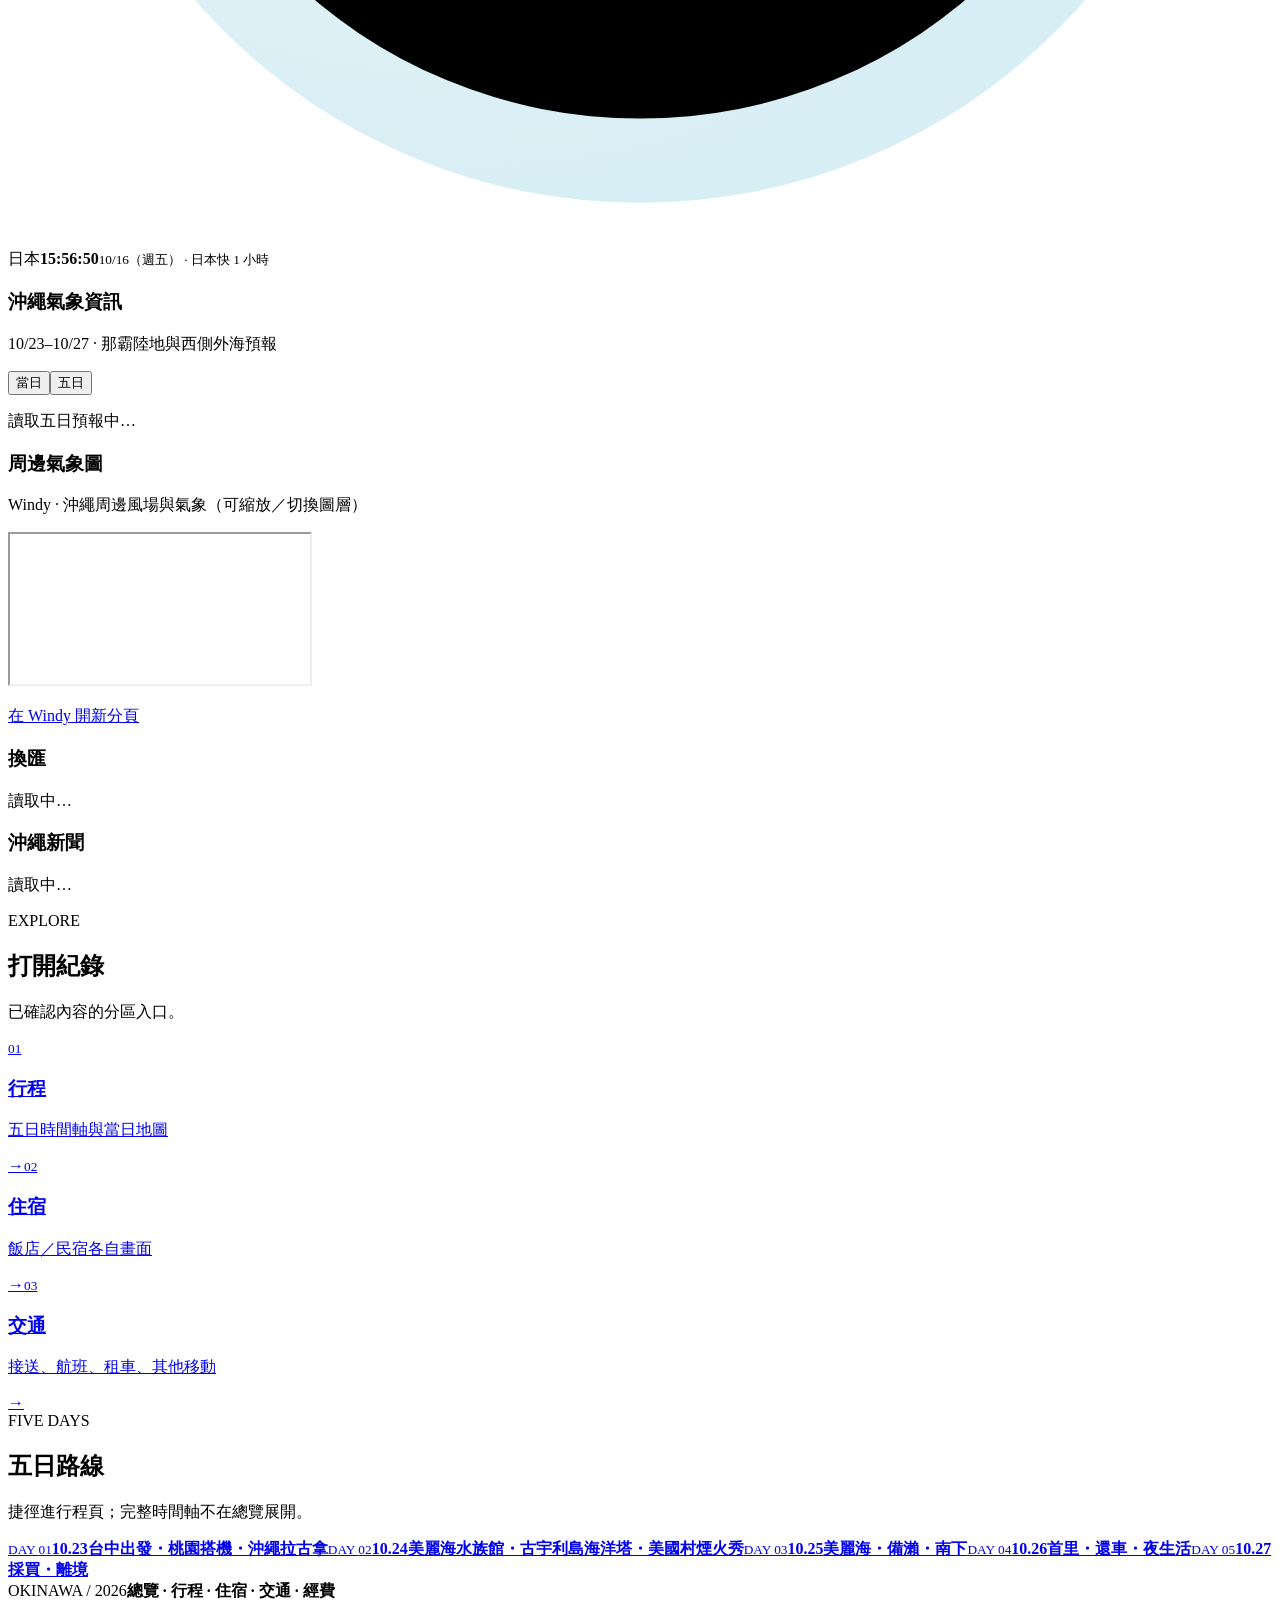
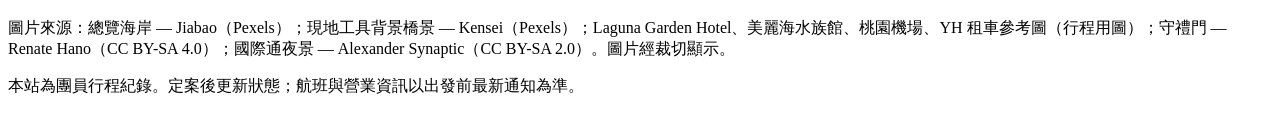
==== commit 8249fa05: "Default itinerary times to local clock with optional dual timezone. Co-authored-by: Cursor <cursorag" ====
--- a/index.html
+++ b/index.html
@@ -1,5 +1,5 @@
-<!DOCTYPE html><html lang="zh-Hant"><head><meta charSet="utf-8"/><meta name="viewport" content="width=device-width, initial-scale=1"/><link rel="preload" href="/okinawa-2026-trip/media/brand-mark.png" as="image"/><link rel="preload" href="/okinawa-2026-trip/media/coast-rocks.jpg" as="image"/><link rel="preload" as="image" href="/okinawa-2026-trip/media/bridge-sea.jpg"/><link rel="stylesheet" href="/okinawa-2026-trip/assets/index-C9j-1ARG.css" data-precedence="vite-rsc/importer-resources"/><link rel="preload" href="https://fonts.googleapis.com/css2?family=Noto+Sans+TC:wght@400;500;700&amp;family=Noto+Serif+TC:wght@500;700&amp;family=Syne:wght@700;800&amp;display=swap" as="style"/><title>OKINAWA 2026｜行程紀錄總整</title><meta name="description" content="2026/10/23–10/27 沖繩團員紀錄：行程、住宿・移動、經費與相關資料。"/><meta property="og:title" content="OKINAWA 2026｜TRIP RECORD"/><meta property="og:description" content="團員行程紀錄：狀態、行程、住宿移動、經費、資料。"/><meta property="og:type" content="website"/><meta property="og:locale" content="zh_TW"/><meta name="twitter:card" content="summary"/><meta name="twitter:title" content="OKINAWA 2026｜TRIP RECORD"/><meta name="twitter:description" content="團員行程紀錄：狀態、行程、住宿移動、經費、資料。"/><link rel="icon" href="https://exe7203.github.io/okinawa-2026-trip/favicon.ico" sizes="any"/><link rel="icon" href="https://exe7203.github.io/okinawa-2026-trip/favicon.png" sizes="64x64" type="image/png"/><link rel="apple-touch-icon" href="https://exe7203.github.io/okinawa-2026-trip/apple-touch-icon.png" sizes="180x180"/><meta name="theme-color" content="#05445e"/><link rel="preconnect" href="https://fonts.googleapis.com"/><link rel="preconnect" href="https://fonts.gstatic.com" crossorigin="anonymous"/><link href="https://fonts.googleapis.com/css2?family=Noto+Sans+TC:wght@400;500;700&amp;family=Noto+Serif+TC:wght@500;700&amp;family=Syne:wght@700;800&amp;display=swap" rel="stylesheet"/>
-</head><body><main class="home-page"><header class="site-header"><a class="brand" href="/okinawa-2026-trip/" aria-label="回到總覽"><img class="brand-mark" src="/okinawa-2026-trip/media/brand-mark.png" alt="" width="28" height="28"/><span>OKINAWA / 2026</span></a><nav aria-label="主要導覽"><a href="/okinawa-2026-trip/" aria-current="page">總覽</a><a href="/okinawa-2026-trip/itinerary/">行程</a><details class="nav-dropdown"><summary>住宿<span class="nav-caret" aria-hidden="true">▾</span></summary><div class="nav-dropdown-panel" role="group" aria-label="住宿選單"><a href="/okinawa-2026-trip/stay/hotel/">飯店</a><a href="/okinawa-2026-trip/stay/minshuku/">民宿</a></div></details><details class="nav-dropdown"><summary>交通<span class="nav-caret" aria-hidden="true">▾</span></summary><div class="nav-dropdown-panel" role="group" aria-label="交通選單"><a href="/okinawa-2026-trip/car/transfer/">機場接送</a><a href="/okinawa-2026-trip/car/flights/">航班</a><a href="/okinawa-2026-trip/car/rental/">租車</a><a href="/okinawa-2026-trip/car/other/">其他移動</a></div></details><a href="/okinawa-2026-trip/cost/">經費</a><span class="nav-muted" aria-disabled="true" title="暫不開放">資料</span></nav><span class="version">RECORD · 2026.10.16h</span></header><section class="island-hero" aria-label="沖繩 2026"><div class="island-hero-media" aria-hidden="true"><img src="/okinawa-2026-trip/media/coast-rocks.jpg" alt=""/></div><div class="island-hero-shade" aria-hidden="true"></div><div class="island-hero-copy"><p class="island-brand">OKINAWA / 2026</p><h1>五日，十人，海與路。</h1><p class="island-lede">10.23–10.27 · 團員行程紀錄</p><div class="island-cta"><a class="button primary" href="/okinawa-2026-trip/itinerary/">看行程</a><a class="button ghost" href="/okinawa-2026-trip/car/">交通資料</a></div></div></section><section class="status-rail" aria-label="目前狀態"><div class="section-kicker"><span>STATUS</span><h2>現況</h2><p class="section-lede">已確認與未定事項總表；細節進行程／住宿／交通分頁，不在此重複展開。</p></div><ul><li data-state="done"><a class="status-rail-link" href="/okinawa-2026-trip/car/flights/"><span>航班 FD230／FD231</span><strong>已確認</strong></a></li><li data-state="done"><a class="status-rail-link" href="/okinawa-2026-trip/stay/hotel/"><span>Laguna 前兩晚</span><strong>已確認</strong></a></li><li data-state="todo"><a class="status-rail-link" href="/okinawa-2026-trip/stay/"><span>那霸後兩晚</span><strong>未定</strong></a></li><li data-state="done"><a class="status-rail-link" href="/okinawa-2026-trip/car/rental/"><span>租車（三台／2＋4＋4）</span><strong>已確認</strong></a></li><li data-state="hold"><a class="status-rail-link" href="/okinawa-2026-trip/car/other/"><span>行李配送</span><strong>選配</strong></a></li><li data-state="todo"><a class="status-rail-link" href="/okinawa-2026-trip/itinerary/"><span>美麗海海豚餵食</span><strong>未定</strong></a></li><li data-state="todo"><a class="status-rail-link" href="/okinawa-2026-trip/itinerary/"><span>瑞泉酒造</span><strong>未定</strong></a></li><li data-state="hold"><a class="status-rail-link" href="/okinawa-2026-trip/cost/"><span>繳費登記</span><strong>保險已登記</strong></a></li></ul></section><section class="pulse-section" aria-label="現地工具"><div class="section-kicker"><span>PULSE</span><h2>現地工具</h2><p class="pulse-lede">倒數、雙城時間、天氣與海域圖、換匯與新聞——即時參考集中於此，細節紀錄請看分頁。</p></div><div class="pulse-atelier"><section class="pulse-vista" aria-label="出發倒數與雙城時間"><div class="pulse-vista-media" aria-hidden="true"><img src="/okinawa-2026-trip/media/bridge-sea.jpg" alt=""/></div><div class="pulse-vista-shade" aria-hidden="true"></div><div class="pulse-vista-glow" aria-hidden="true"></div><div class="pulse-vista-inner"><p class="pulse-vista-kicker">那霸 · Laguna · 10.23–10.27</p><div class="pulse-vista-hero"><div class="pulse-countdown-module"><div class="pulse-count-display"><strong data-pulse="countdown-number">7</strong><span data-pulse="countdown-unit">DAYS</span></div><b data-pulse="countdown-headline">出發倒數</b><small data-pulse="countdown-detail">目標 10.23 清晨</small><div class="pulse-countdown-gauge"><div class="pulse-countdown-gauge-head"><span>往 10/23</span><span data-pulse="countdown-progress-label">距 10/23 還 7 天</span></div><div class="pulse-progress-track" role="progressbar" aria-valuemin="0" aria-valuemax="100" aria-valuenow="98" aria-label="出發進度"><div class="pulse-progress-fill" data-pulse="countdown-progress" style="width:97.83488674278091%"></div></div></div></div><div class="pulse-vista-clocks"><div class="pulse-clock-module"><div class="pulse-clock-bezel"><svg class="pulse-analog" viewBox="0 0 120 120" aria-hidden="true" data-pulse-clock="Asia/Taipei"><defs><radialGradient id="pulse-face-tw" cx="35%" cy="30%" r="70%"><stop offset="0%" stop-color="#ffffff"></stop><stop offset="100%" stop-color="#e7f4f7"></stop></radialGradient></defs><circle class="pulse-analog-face" cx="60" cy="60" r="56" fill="url(#pulse-face-tw)"></circle><circle class="pulse-analog-ring" cx="60" cy="60" r="48"></circle><line class="pulse-analog-tick" x1="60" y1="20" x2="60" y2="14"></line><line class="pulse-analog-tick" x1="80" y1="25.358983848622458" x2="83" y2="20.162831425915826"></line><line class="pulse-analog-tick" x1="94.64101615137756" y1="40" x2="99.83716857408419" y2="37"></line><line class="pulse-analog-tick" x1="100" y1="60" x2="106" y2="60"></line><line class="pulse-analog-tick" x1="94.64101615137756" y1="80" x2="99.83716857408419" y2="83"></line><line class="pulse-analog-tick" x1="80" y1="94.64101615137754" x2="83" y2="99.83716857408417"></line><line class="pulse-analog-tick" x1="60" y1="100" x2="60" y2="106"></line><line class="pulse-analog-tick" x1="40.00000000000001" y1="94.64101615137756" x2="37.000000000000014" y2="99.83716857408419"></line><line class="pulse-analog-tick" x1="25.35898384862245" y1="80" x2="20.16283142591582" y2="83"></line><line class="pulse-analog-tick" x1="20" y1="60.00000000000001" x2="14" y2="60.00000000000001"></line><line class="pulse-analog-tick" x1="25.358983848622458" y1="40" x2="20.162831425915826" y2="37"></line><line class="pulse-analog-tick" x1="39.999999999999986" y1="25.358983848622458" x2="36.99999999999998" y2="20.162831425915833"></line><line class="pulse-analog-hour" x1="60" y1="60" x2="60" y2="34" transform="rotate(81 60 60)"></line><line class="pulse-analog-minute" x1="60" y1="60" x2="60" y2="24" transform="rotate(255.5 60 60)"></line><line class="pulse-analog-second" x1="60" y1="68" x2="60" y2="20" transform="rotate(210 60 60)"></line><circle class="pulse-analog-cap" cx="60" cy="60" r="3.5"></circle></svg></div><div class="pulse-clock-copy"><span class="pulse-city-tag">台北</span><strong data-pulse="clock-taipei">14:42:35</strong><small data-pulse="clock-taipei-date">10/16（週五）</small></div></div><div class="pulse-clock-module is-jp"><div class="pulse-clock-bezel"><svg class="pulse-analog is-accent" viewBox="0 0 120 120" aria-hidden="true" data-pulse-clock="Asia/Tokyo"><defs><radialGradient id="pulse-face-jp" cx="35%" cy="30%" r="70%"><stop offset="0%" stop-color="#f3fbff"></stop><stop offset="100%" stop-color="#d7eef4"></stop></radialGradient></defs><circle class="pulse-analog-face" cx="60" cy="60" r="56" fill="url(#pulse-face-jp)"></circle><circle class="pulse-analog-ring" cx="60" cy="60" r="48"></circle><line class="pulse-analog-tick" x1="60" y1="20" x2="60" y2="14"></line><line class="pulse-analog-tick" x1="80" y1="25.358983848622458" x2="83" y2="20.162831425915826"></line><line class="pulse-analog-tick" x1="94.64101615137756" y1="40" x2="99.83716857408419" y2="37"></line><line class="pulse-analog-tick" x1="100" y1="60" x2="106" y2="60"></line><line class="pulse-analog-tick" x1="94.64101615137756" y1="80" x2="99.83716857408419" y2="83"></line><line class="pulse-analog-tick" x1="80" y1="94.64101615137754" x2="83" y2="99.83716857408417"></line><line class="pulse-analog-tick" x1="60" y1="100" x2="60" y2="106"></line><line class="pulse-analog-tick" x1="40.00000000000001" y1="94.64101615137756" x2="37.000000000000014" y2="99.83716857408419"></line><line class="pulse-analog-tick" x1="25.35898384862245" y1="80" x2="20.16283142591582" y2="83"></line><line class="pulse-analog-tick" x1="20" y1="60.00000000000001" x2="14" y2="60.00000000000001"></line><line class="pulse-analog-tick" x1="25.358983848622458" y1="40" x2="20.162831425915826" y2="37"></line><line class="pulse-analog-tick" x1="39.999999999999986" y1="25.358983848622458" x2="36.99999999999998" y2="20.162831425915833"></line><line class="pulse-analog-hour" x1="60" y1="60" x2="60" y2="34" transform="rotate(111 60 60)"></line><line class="pulse-analog-minute" x1="60" y1="60" x2="60" y2="24" transform="rotate(255.5 60 60)"></line><line class="pulse-analog-second" x1="60" y1="68" x2="60" y2="20" transform="rotate(210 60 60)"></line><circle class="pulse-analog-cap" cx="60" cy="60" r="3.5"></circle></svg></div><div class="pulse-clock-copy"><span class="pulse-city-tag">日本</span><strong data-pulse="clock-tokyo">15:42:35</strong><small data-pulse="clock-tokyo-date">10/16（週五）<!-- --> · 日本快 1 小時</small></div></div></div></div></div></section><div class="pulse-deck"><article class="pulse-module pulse-weather-module" data-pulse-panel="weather"><header class="pulse-module-head"><h3 class="pulse-module-title">沖繩氣象資訊</h3></header><div class="pulse-module-body"><div class="pulse-weather-head"><p class="pulse-weather-sub">10/23–10/27 · 那霸陸地與西側外海預報</p><div class="pulse-segment pulse-weather-toggle" role="group" aria-label="天氣檢視"><button type="button" class="is-active" data-pulse-weather-view="focus">當日</button><button type="button" data-pulse-weather-view="range">五日</button></div></div><div class="pulse-channel-body" data-pulse="weather-body"><p class="pulse-muted">讀取五日預報中…</p></div></div></article><article class="pulse-module pulse-windy-module" data-pulse-panel="windy"><header class="pulse-module-head"><h3 class="pulse-module-title">周邊氣象圖</h3></header><div class="pulse-module-body"><p class="pulse-weather-sub">Windy · 沖繩周邊風場與氣象（可縮放／切換圖層）</p><div class="pulse-windy-frame"><iframe title="日本沖繩周邊海域氣象" src="https://embed.windy.com/embed.html?type=map&amp;location=coordinates&amp;metricRain=default&amp;metricTemp=default&amp;metricWind=default&amp;zoom=5&amp;overlay=wind&amp;product=&amp;level=surface&amp;lat=26.2&amp;lon=127.7" loading="lazy" referrerPolicy="no-referrer-when-downgrade" allowFullScreen=""></iframe></div><p class="pulse-note"><a href="https://www.windy.com/?26.212,127.681,5" target="_blank" rel="noopener noreferrer">在 Windy 開新分頁</a></p></div></article><div class="pulse-deck-tools"><article class="pulse-module pulse-fx-module" data-pulse-panel="fx"><header class="pulse-module-head"><h3 class="pulse-module-title">換匯</h3></header><div class="pulse-module-body"><div class="pulse-channel-body" data-pulse="fx-body"><p class="pulse-muted">讀取中…</p></div></div></article><article class="pulse-module pulse-news-module" data-pulse-panel="news"><header class="pulse-module-head"><h3 class="pulse-module-title">沖繩新聞</h3></header><div class="pulse-module-body"><p class="pulse-news-mode-line"><em class="pulse-news-mode-chip" data-pulse="news-mode" aria-live="polite"></em></p><div class="pulse-channel-body pulse-news-feed" data-pulse="news-body"><p class="pulse-muted">讀取中…</p></div></div></article></div></div></div></section><section class="explore-section home-secondary" aria-label="分區入口"><div class="section-kicker"><span>EXPLORE</span><h2>打開紀錄</h2><p class="section-lede">已確認內容的分區入口。</p></div><div class="explore-list"><a href="/okinawa-2026-trip/itinerary/"><small>01</small><div><h3>行程</h3><p>五日時間軸與當日地圖</p></div><span aria-hidden="true">→</span></a><a href="/okinawa-2026-trip/stay/"><small>02</small><div><h3>住宿</h3><p>飯店／民宿各自畫面</p></div><span aria-hidden="true">→</span></a><a href="/okinawa-2026-trip/car/"><small>03</small><div><h3>交通</h3><p>接送、航班、租車、其他移動</p></div><span aria-hidden="true">→</span></a></div></section><section class="days-section home-secondary" aria-label="五日摘要"><div class="section-kicker"><span>FIVE DAYS</span><h2>五日路線</h2><p class="section-lede">捷徑進行程頁；完整時間軸不在總覽展開。</p></div><div class="day-strip"><a href="/okinawa-2026-trip/itinerary/#day-1"><small>DAY <!-- -->01</small><b>10.23</b><strong>台中出發・桃園搭機・沖繩拉古拿</strong></a><a href="/okinawa-2026-trip/itinerary/#day-2"><small>DAY <!-- -->02</small><b>10.24</b><strong>美麗海水族館・古宇利島海洋塔・美國村煙火秀</strong></a><a href="/okinawa-2026-trip/itinerary/#day-3"><small>DAY <!-- -->03</small><b>10.25</b><strong>美麗海・備瀨・南下</strong></a><a href="/okinawa-2026-trip/itinerary/#day-4"><small>DAY <!-- -->04</small><b>10.26</b><strong>首里・還車・夜生活</strong></a><a href="/okinawa-2026-trip/itinerary/#day-5"><small>DAY <!-- -->05</small><b>10.27</b><strong>採買・離境</strong></a></div></section><footer><div class="footer-top"><span>OKINAWA / 2026</span><strong>總覽 · 行程 · 住宿 · 交通 · 經費</strong></div><div class="credits"><p>圖片來源：總覽海岸 — Jiabao（Pexels）；現地工具背景橋景 — Kensei（Pexels）；Laguna Garden Hotel、美麗海水族館、桃園機場、YH 租車參考圖（行程用圖）；守禮門 — Renate Hano（CC BY-SA 4.0）；國際通夜景 — Alexander Synaptic（CC BY-SA 2.0）。圖片經裁切顯示。</p><p>本站為團員行程紀錄。定案後更新狀態；航班與營業資訊以出發前最新通知為準。</p></div></footer></main><script src="/okinawa-2026-trip/pulse-runtime.js" defer></script>
+<!DOCTYPE html><html lang="zh-Hant"><head><meta charSet="utf-8"/><meta name="viewport" content="width=device-width, initial-scale=1"/><link rel="preload" href="/okinawa-2026-trip/media/brand-mark.png" as="image"/><link rel="preload" href="/okinawa-2026-trip/media/coast-rocks.jpg" as="image"/><link rel="preload" as="image" href="/okinawa-2026-trip/media/bridge-sea.jpg"/><link rel="stylesheet" href="/okinawa-2026-trip/assets/index-dSE7bwpV.css" data-precedence="vite-rsc/importer-resources"/><link rel="preload" href="https://fonts.googleapis.com/css2?family=Noto+Sans+TC:wght@400;500;700&amp;family=Noto+Serif+TC:wght@500;700&amp;family=Syne:wght@700;800&amp;display=swap" as="style"/><title>OKINAWA 2026｜行程紀錄總整</title><meta name="description" content="2026/10/23–10/27 沖繩團員紀錄：行程、住宿・移動、經費與相關資料。"/><meta property="og:title" content="OKINAWA 2026｜TRIP RECORD"/><meta property="og:description" content="團員行程紀錄：狀態、行程、住宿移動、經費、資料。"/><meta property="og:type" content="website"/><meta property="og:locale" content="zh_TW"/><meta name="twitter:card" content="summary"/><meta name="twitter:title" content="OKINAWA 2026｜TRIP RECORD"/><meta name="twitter:description" content="團員行程紀錄：狀態、行程、住宿移動、經費、資料。"/><link rel="icon" href="https://exe7203.github.io/okinawa-2026-trip/favicon.ico" sizes="any"/><link rel="icon" href="https://exe7203.github.io/okinawa-2026-trip/favicon.png" sizes="64x64" type="image/png"/><link rel="apple-touch-icon" href="https://exe7203.github.io/okinawa-2026-trip/apple-touch-icon.png" sizes="180x180"/><meta name="theme-color" content="#05445e"/><link rel="preconnect" href="https://fonts.googleapis.com"/><link rel="preconnect" href="https://fonts.gstatic.com" crossorigin="anonymous"/><link href="https://fonts.googleapis.com/css2?family=Noto+Sans+TC:wght@400;500;700&amp;family=Noto+Serif+TC:wght@500;700&amp;family=Syne:wght@700;800&amp;display=swap" rel="stylesheet"/>
+</head><body><main class="home-page"><header class="site-header"><a class="brand" href="/okinawa-2026-trip/" aria-label="回到總覽"><img class="brand-mark" src="/okinawa-2026-trip/media/brand-mark.png" alt="" width="28" height="28"/><span>OKINAWA / 2026</span></a><nav aria-label="主要導覽"><a href="/okinawa-2026-trip/" aria-current="page">總覽</a><a href="/okinawa-2026-trip/itinerary/">行程</a><details class="nav-dropdown"><summary>住宿<span class="nav-caret" aria-hidden="true">▾</span></summary><div class="nav-dropdown-panel" role="group" aria-label="住宿選單"><a href="/okinawa-2026-trip/stay/hotel/">飯店</a><a href="/okinawa-2026-trip/stay/minshuku/">民宿</a></div></details><details class="nav-dropdown"><summary>交通<span class="nav-caret" aria-hidden="true">▾</span></summary><div class="nav-dropdown-panel" role="group" aria-label="交通選單"><a href="/okinawa-2026-trip/car/transfer/">機場接送</a><a href="/okinawa-2026-trip/car/flights/">航班</a><a href="/okinawa-2026-trip/car/rental/">租車</a><a href="/okinawa-2026-trip/car/other/">其他移動</a></div></details><a href="/okinawa-2026-trip/cost/">經費</a><span class="nav-muted" aria-disabled="true" title="暫不開放">資料</span></nav><span class="version">RECORD · 2026.10.16i</span></header><section class="island-hero" aria-label="沖繩 2026"><div class="island-hero-media" aria-hidden="true"><img src="/okinawa-2026-trip/media/coast-rocks.jpg" alt=""/></div><div class="island-hero-shade" aria-hidden="true"></div><div class="island-hero-copy"><p class="island-brand">OKINAWA / 2026</p><h1>五日，十人，海與路。</h1><p class="island-lede">10.23–10.27 · 團員行程紀錄</p><div class="island-cta"><a class="button primary" href="/okinawa-2026-trip/itinerary/">看行程</a><a class="button ghost" href="/okinawa-2026-trip/car/">交通資料</a></div></div></section><section class="status-rail" aria-label="目前狀態"><div class="section-kicker"><span>STATUS</span><h2>現況</h2><p class="section-lede">已確認與未定事項總表；細節進行程／住宿／交通分頁，不在此重複展開。</p></div><ul><li data-state="done"><a class="status-rail-link" href="/okinawa-2026-trip/car/flights/"><span>航班 FD230／FD231</span><strong>已確認</strong></a></li><li data-state="done"><a class="status-rail-link" href="/okinawa-2026-trip/stay/hotel/"><span>Laguna 前兩晚</span><strong>已確認</strong></a></li><li data-state="todo"><a class="status-rail-link" href="/okinawa-2026-trip/stay/"><span>那霸後兩晚</span><strong>未定</strong></a></li><li data-state="done"><a class="status-rail-link" href="/okinawa-2026-trip/car/rental/"><span>租車（三台／2＋4＋4）</span><strong>已確認</strong></a></li><li data-state="hold"><a class="status-rail-link" href="/okinawa-2026-trip/car/other/"><span>行李配送</span><strong>選配</strong></a></li><li data-state="todo"><a class="status-rail-link" href="/okinawa-2026-trip/itinerary/"><span>美麗海海豚餵食</span><strong>未定</strong></a></li><li data-state="todo"><a class="status-rail-link" href="/okinawa-2026-trip/itinerary/"><span>瑞泉酒造</span><strong>未定</strong></a></li><li data-state="hold"><a class="status-rail-link" href="/okinawa-2026-trip/cost/"><span>繳費登記</span><strong>保險已登記</strong></a></li></ul></section><section class="pulse-section" aria-label="現地工具"><div class="section-kicker"><span>PULSE</span><h2>現地工具</h2><p class="pulse-lede">倒數、雙城時間、天氣與海域圖、換匯與新聞——即時參考集中於此，細節紀錄請看分頁。</p></div><div class="pulse-atelier"><section class="pulse-vista" aria-label="出發倒數與雙城時間"><div class="pulse-vista-media" aria-hidden="true"><img src="/okinawa-2026-trip/media/bridge-sea.jpg" alt=""/></div><div class="pulse-vista-shade" aria-hidden="true"></div><div class="pulse-vista-glow" aria-hidden="true"></div><div class="pulse-vista-inner"><p class="pulse-vista-kicker">那霸 · Laguna · 10.23–10.27</p><div class="pulse-vista-hero"><div class="pulse-countdown-module"><div class="pulse-count-display"><strong data-pulse="countdown-number">7</strong><span data-pulse="countdown-unit">DAYS</span></div><b data-pulse="countdown-headline">出發倒數</b><small data-pulse="countdown-detail">目標 10.23 清晨</small><div class="pulse-countdown-gauge"><div class="pulse-countdown-gauge-head"><span>往 10/23</span><span data-pulse="countdown-progress-label">距 10/23 還 7 天</span></div><div class="pulse-progress-track" role="progressbar" aria-valuemin="0" aria-valuemax="100" aria-valuenow="98" aria-label="出發進度"><div class="pulse-progress-fill" data-pulse="countdown-progress" style="width:97.83823827683615%"></div></div></div></div><div class="pulse-vista-clocks"><div class="pulse-clock-module"><div class="pulse-clock-bezel"><svg class="pulse-analog" viewBox="0 0 120 120" aria-hidden="true" data-pulse-clock="Asia/Taipei"><defs><radialGradient id="pulse-face-tw" cx="35%" cy="30%" r="70%"><stop offset="0%" stop-color="#ffffff"></stop><stop offset="100%" stop-color="#e7f4f7"></stop></radialGradient></defs><circle class="pulse-analog-face" cx="60" cy="60" r="56" fill="url(#pulse-face-tw)"></circle><circle class="pulse-analog-ring" cx="60" cy="60" r="48"></circle><line class="pulse-analog-tick" x1="60" y1="20" x2="60" y2="14"></line><line class="pulse-analog-tick" x1="80" y1="25.358983848622458" x2="83" y2="20.162831425915826"></line><line class="pulse-analog-tick" x1="94.64101615137756" y1="40" x2="99.83716857408419" y2="37"></line><line class="pulse-analog-tick" x1="100" y1="60" x2="106" y2="60"></line><line class="pulse-analog-tick" x1="94.64101615137756" y1="80" x2="99.83716857408419" y2="83"></line><line class="pulse-analog-tick" x1="80" y1="94.64101615137754" x2="83" y2="99.83716857408417"></line><line class="pulse-analog-tick" x1="60" y1="100" x2="60" y2="106"></line><line class="pulse-analog-tick" x1="40.00000000000001" y1="94.64101615137756" x2="37.000000000000014" y2="99.83716857408419"></line><line class="pulse-analog-tick" x1="25.35898384862245" y1="80" x2="20.16283142591582" y2="83"></line><line class="pulse-analog-tick" x1="20" y1="60.00000000000001" x2="14" y2="60.00000000000001"></line><line class="pulse-analog-tick" x1="25.358983848622458" y1="40" x2="20.162831425915826" y2="37"></line><line class="pulse-analog-tick" x1="39.999999999999986" y1="25.358983848622458" x2="36.99999999999998" y2="20.162831425915833"></line><line class="pulse-analog-hour" x1="60" y1="60" x2="60" y2="34" transform="rotate(88 60 60)"></line><line class="pulse-analog-minute" x1="60" y1="60" x2="60" y2="24" transform="rotate(341 60 60)"></line><line class="pulse-analog-second" x1="60" y1="68" x2="60" y2="20" transform="rotate(300 60 60)"></line><circle class="pulse-analog-cap" cx="60" cy="60" r="3.5"></circle></svg></div><div class="pulse-clock-copy"><span class="pulse-city-tag">台北</span><strong data-pulse="clock-taipei">14:56:50</strong><small data-pulse="clock-taipei-date">10/16（週五）</small></div></div><div class="pulse-clock-module is-jp"><div class="pulse-clock-bezel"><svg class="pulse-analog is-accent" viewBox="0 0 120 120" aria-hidden="true" data-pulse-clock="Asia/Tokyo"><defs><radialGradient id="pulse-face-jp" cx="35%" cy="30%" r="70%"><stop offset="0%" stop-color="#f3fbff"></stop><stop offset="100%" stop-color="#d7eef4"></stop></radialGradient></defs><circle class="pulse-analog-face" cx="60" cy="60" r="56" fill="url(#pulse-face-jp)"></circle><circle class="pulse-analog-ring" cx="60" cy="60" r="48"></circle><line class="pulse-analog-tick" x1="60" y1="20" x2="60" y2="14"></line><line class="pulse-analog-tick" x1="80" y1="25.358983848622458" x2="83" y2="20.162831425915826"></line><line class="pulse-analog-tick" x1="94.64101615137756" y1="40" x2="99.83716857408419" y2="37"></line><line class="pulse-analog-tick" x1="100" y1="60" x2="106" y2="60"></line><line class="pulse-analog-tick" x1="94.64101615137756" y1="80" x2="99.83716857408419" y2="83"></line><line class="pulse-analog-tick" x1="80" y1="94.64101615137754" x2="83" y2="99.83716857408417"></line><line class="pulse-analog-tick" x1="60" y1="100" x2="60" y2="106"></line><line class="pulse-analog-tick" x1="40.00000000000001" y1="94.64101615137756" x2="37.000000000000014" y2="99.83716857408419"></line><line class="pulse-analog-tick" x1="25.35898384862245" y1="80" x2="20.16283142591582" y2="83"></line><line class="pulse-analog-tick" x1="20" y1="60.00000000000001" x2="14" y2="60.00000000000001"></line><line class="pulse-analog-tick" x1="25.358983848622458" y1="40" x2="20.162831425915826" y2="37"></line><line class="pulse-analog-tick" x1="39.999999999999986" y1="25.358983848622458" x2="36.99999999999998" y2="20.162831425915833"></line><line class="pulse-analog-hour" x1="60" y1="60" x2="60" y2="34" transform="rotate(118 60 60)"></line><line class="pulse-analog-minute" x1="60" y1="60" x2="60" y2="24" transform="rotate(341 60 60)"></line><line class="pulse-analog-second" x1="60" y1="68" x2="60" y2="20" transform="rotate(300 60 60)"></line><circle class="pulse-analog-cap" cx="60" cy="60" r="3.5"></circle></svg></div><div class="pulse-clock-copy"><span class="pulse-city-tag">日本</span><strong data-pulse="clock-tokyo">15:56:50</strong><small data-pulse="clock-tokyo-date">10/16（週五）<!-- --> · 日本快 1 小時</small></div></div></div></div></div></section><div class="pulse-deck"><article class="pulse-module pulse-weather-module" data-pulse-panel="weather"><header class="pulse-module-head"><h3 class="pulse-module-title">沖繩氣象資訊</h3></header><div class="pulse-module-body"><div class="pulse-weather-head"><p class="pulse-weather-sub">10/23–10/27 · 那霸陸地與西側外海預報</p><div class="pulse-segment pulse-weather-toggle" role="group" aria-label="天氣檢視"><button type="button" class="is-active" data-pulse-weather-view="focus">當日</button><button type="button" data-pulse-weather-view="range">五日</button></div></div><div class="pulse-channel-body" data-pulse="weather-body"><p class="pulse-muted">讀取五日預報中…</p></div></div></article><article class="pulse-module pulse-windy-module" data-pulse-panel="windy"><header class="pulse-module-head"><h3 class="pulse-module-title">周邊氣象圖</h3></header><div class="pulse-module-body"><p class="pulse-weather-sub">Windy · 沖繩周邊風場與氣象（可縮放／切換圖層）</p><div class="pulse-windy-frame"><iframe title="日本沖繩周邊海域氣象" src="https://embed.windy.com/embed.html?type=map&amp;location=coordinates&amp;metricRain=default&amp;metricTemp=default&amp;metricWind=default&amp;zoom=5&amp;overlay=wind&amp;product=&amp;level=surface&amp;lat=26.2&amp;lon=127.7" loading="lazy" referrerPolicy="no-referrer-when-downgrade" allowFullScreen=""></iframe></div><p class="pulse-note"><a href="https://www.windy.com/?26.212,127.681,5" target="_blank" rel="noopener noreferrer">在 Windy 開新分頁</a></p></div></article><div class="pulse-deck-tools"><article class="pulse-module pulse-fx-module" data-pulse-panel="fx"><header class="pulse-module-head"><h3 class="pulse-module-title">換匯</h3></header><div class="pulse-module-body"><div class="pulse-channel-body" data-pulse="fx-body"><p class="pulse-muted">讀取中…</p></div></div></article><article class="pulse-module pulse-news-module" data-pulse-panel="news"><header class="pulse-module-head"><h3 class="pulse-module-title">沖繩新聞</h3></header><div class="pulse-module-body"><p class="pulse-news-mode-line"><em class="pulse-news-mode-chip" data-pulse="news-mode" aria-live="polite"></em></p><div class="pulse-channel-body pulse-news-feed" data-pulse="news-body"><p class="pulse-muted">讀取中…</p></div></div></article></div></div></div></section><section class="explore-section home-secondary" aria-label="分區入口"><div class="section-kicker"><span>EXPLORE</span><h2>打開紀錄</h2><p class="section-lede">已確認內容的分區入口。</p></div><div class="explore-list"><a href="/okinawa-2026-trip/itinerary/"><small>01</small><div><h3>行程</h3><p>五日時間軸與當日地圖</p></div><span aria-hidden="true">→</span></a><a href="/okinawa-2026-trip/stay/"><small>02</small><div><h3>住宿</h3><p>飯店／民宿各自畫面</p></div><span aria-hidden="true">→</span></a><a href="/okinawa-2026-trip/car/"><small>03</small><div><h3>交通</h3><p>接送、航班、租車、其他移動</p></div><span aria-hidden="true">→</span></a></div></section><section class="days-section home-secondary" aria-label="五日摘要"><div class="section-kicker"><span>FIVE DAYS</span><h2>五日路線</h2><p class="section-lede">捷徑進行程頁；完整時間軸不在總覽展開。</p></div><div class="day-strip"><a href="/okinawa-2026-trip/itinerary/#day-1"><small>DAY <!-- -->01</small><b>10.23</b><strong>台中出發・桃園搭機・沖繩拉古拿</strong></a><a href="/okinawa-2026-trip/itinerary/#day-2"><small>DAY <!-- -->02</small><b>10.24</b><strong>美麗海水族館・古宇利島海洋塔・美國村煙火秀</strong></a><a href="/okinawa-2026-trip/itinerary/#day-3"><small>DAY <!-- -->03</small><b>10.25</b><strong>美麗海・備瀨・南下</strong></a><a href="/okinawa-2026-trip/itinerary/#day-4"><small>DAY <!-- -->04</small><b>10.26</b><strong>首里・還車・夜生活</strong></a><a href="/okinawa-2026-trip/itinerary/#day-5"><small>DAY <!-- -->05</small><b>10.27</b><strong>採買・離境</strong></a></div></section><footer><div class="footer-top"><span>OKINAWA / 2026</span><strong>總覽 · 行程 · 住宿 · 交通 · 經費</strong></div><div class="credits"><p>圖片來源：總覽海岸 — Jiabao（Pexels）；現地工具背景橋景 — Kensei（Pexels）；Laguna Garden Hotel、美麗海水族館、桃園機場、YH 租車參考圖（行程用圖）；守禮門 — Renate Hano（CC BY-SA 4.0）；國際通夜景 — Alexander Synaptic（CC BY-SA 2.0）。圖片經裁切顯示。</p><p>本站為團員行程紀錄。定案後更新狀態；航班與營業資訊以出發前最新通知為準。</p></div></footer></main><script src="/okinawa-2026-trip/pulse-runtime.js" defer></script>
 <script src="/okinawa-2026-trip/pulse-weather-addon.js" defer></script>
 <script>
 (() => {
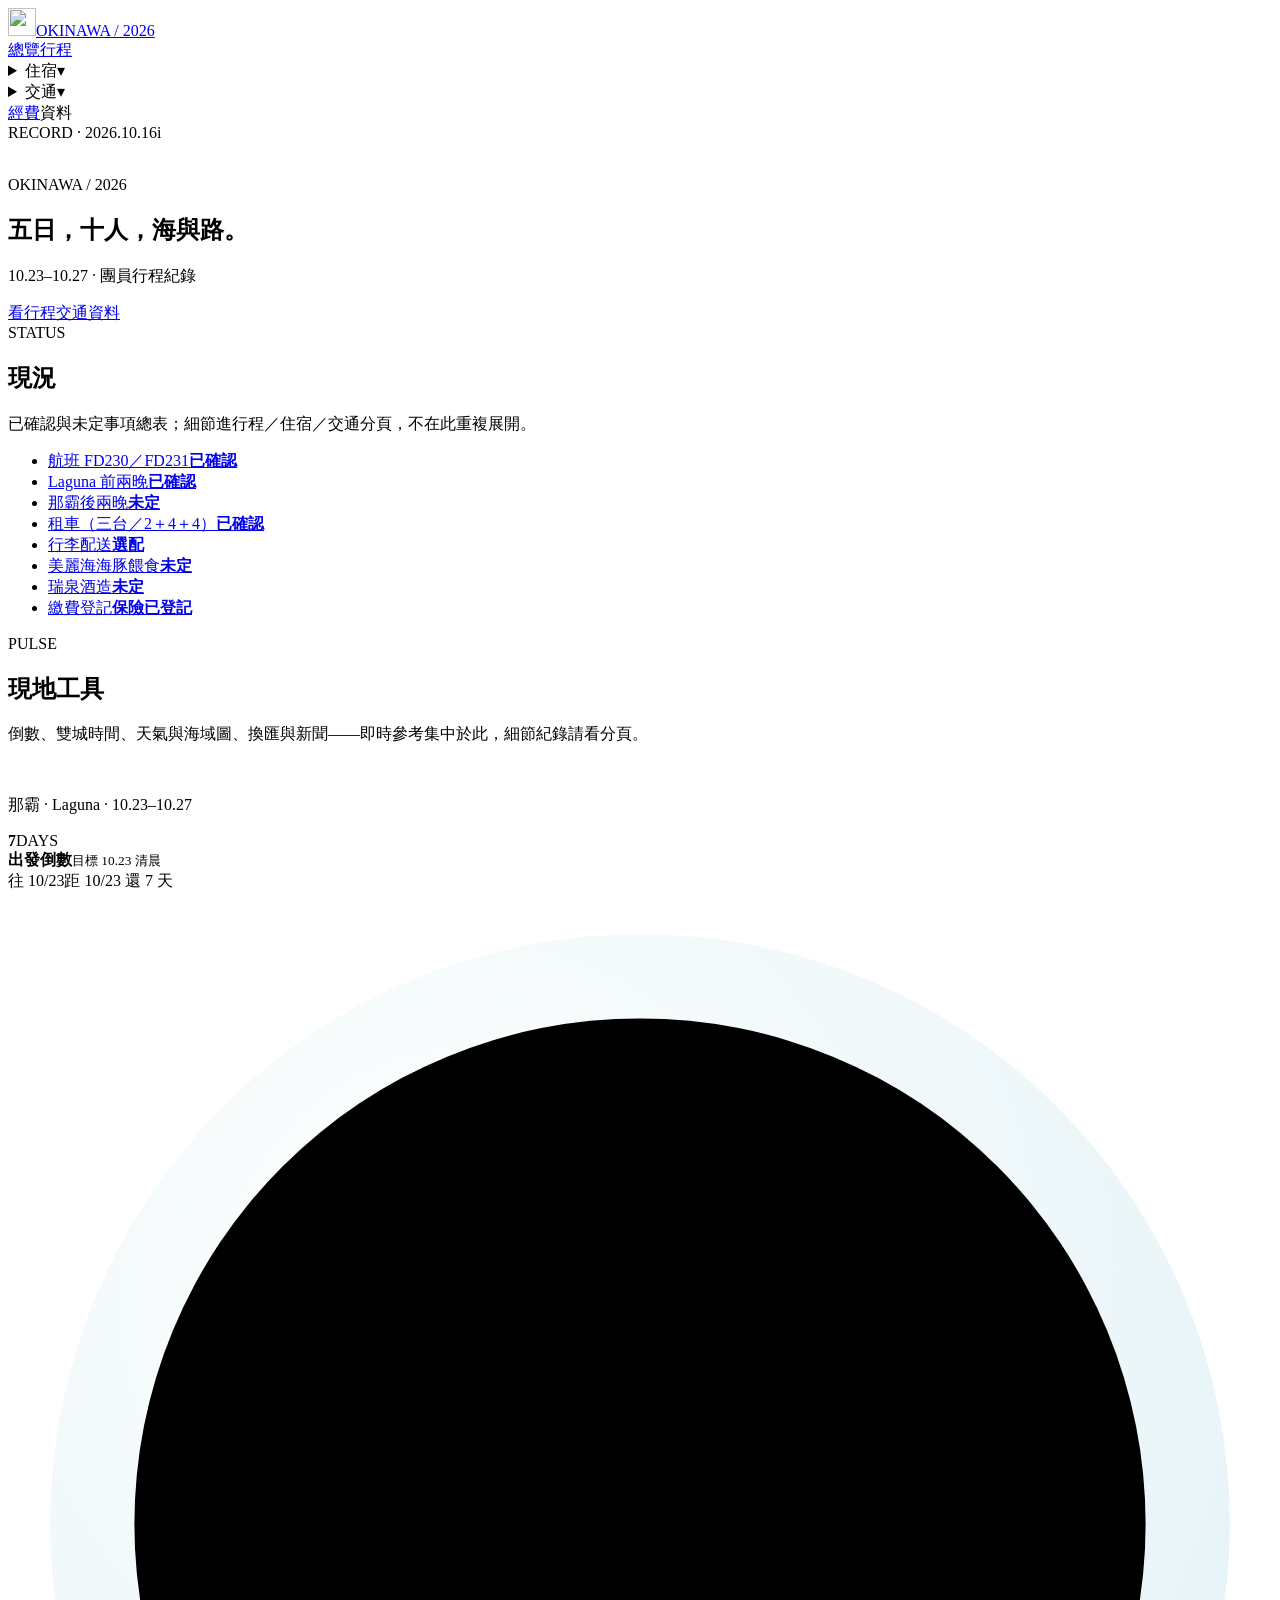
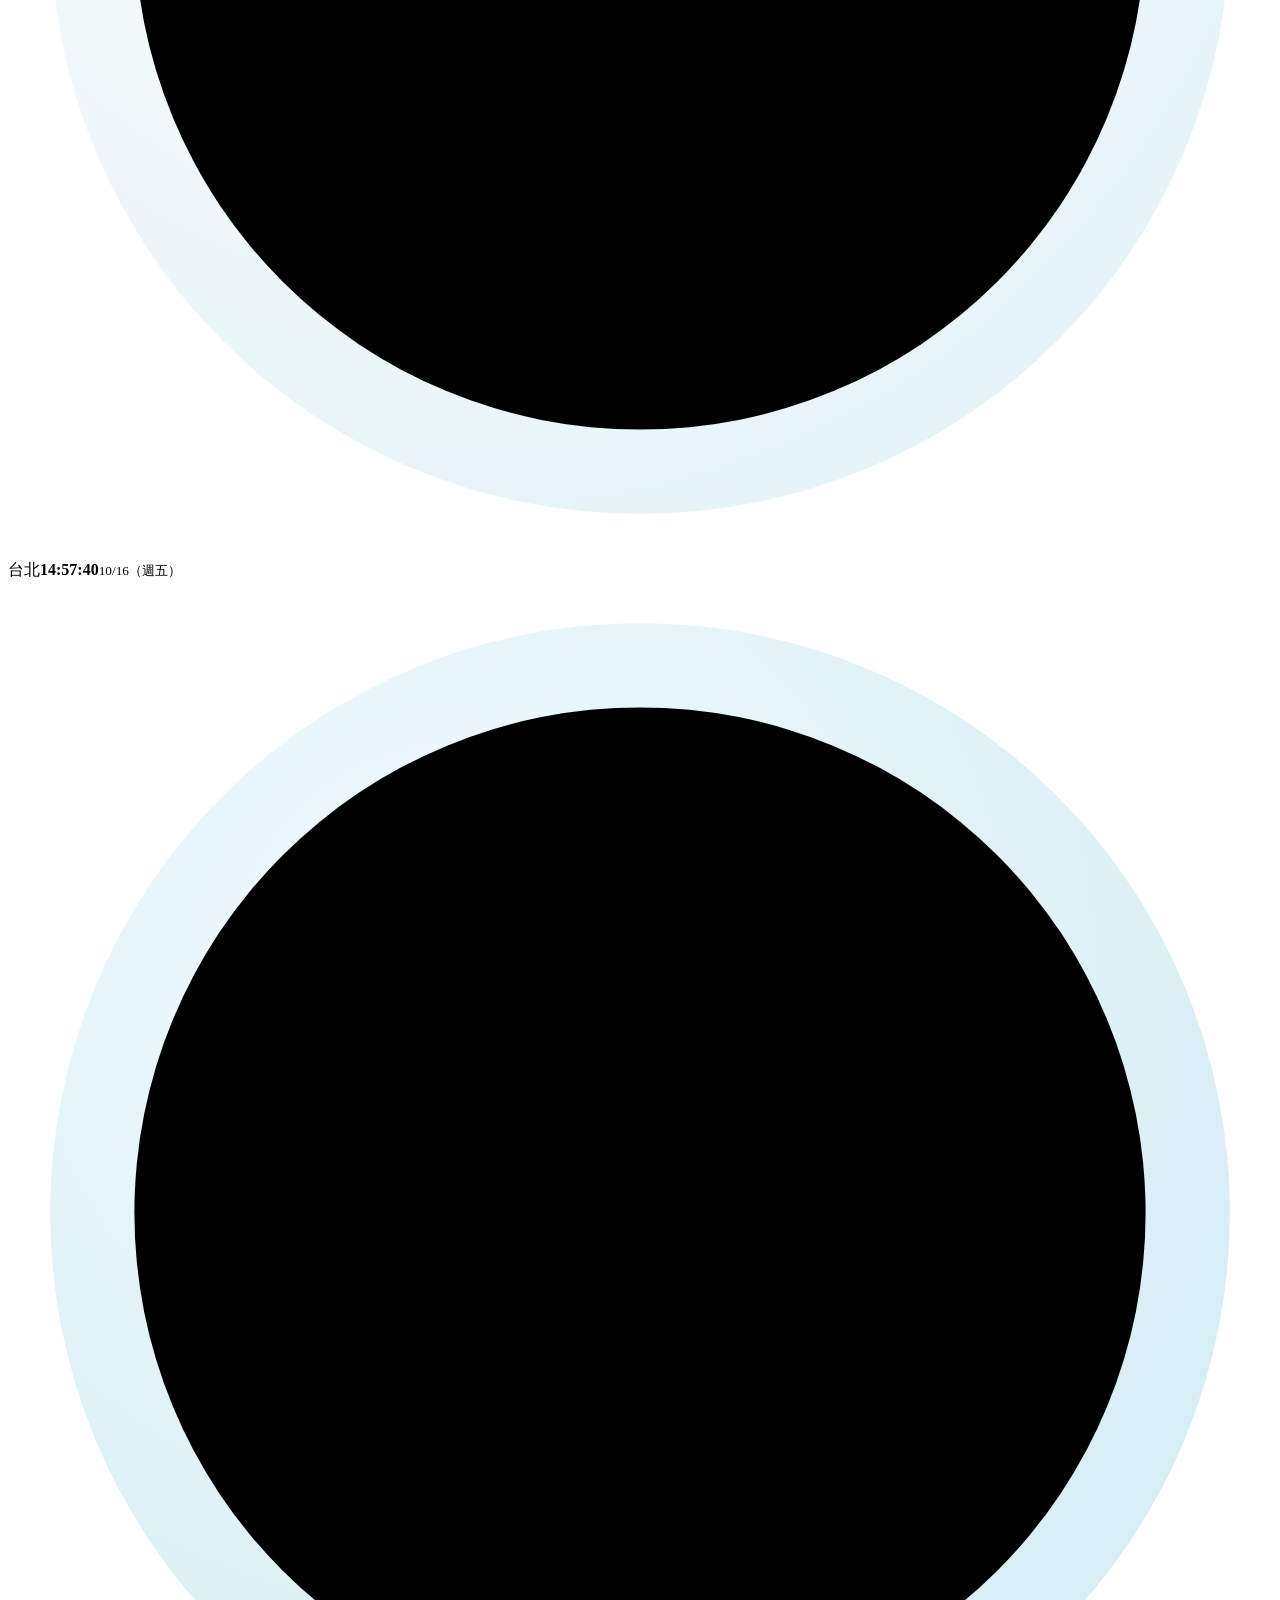
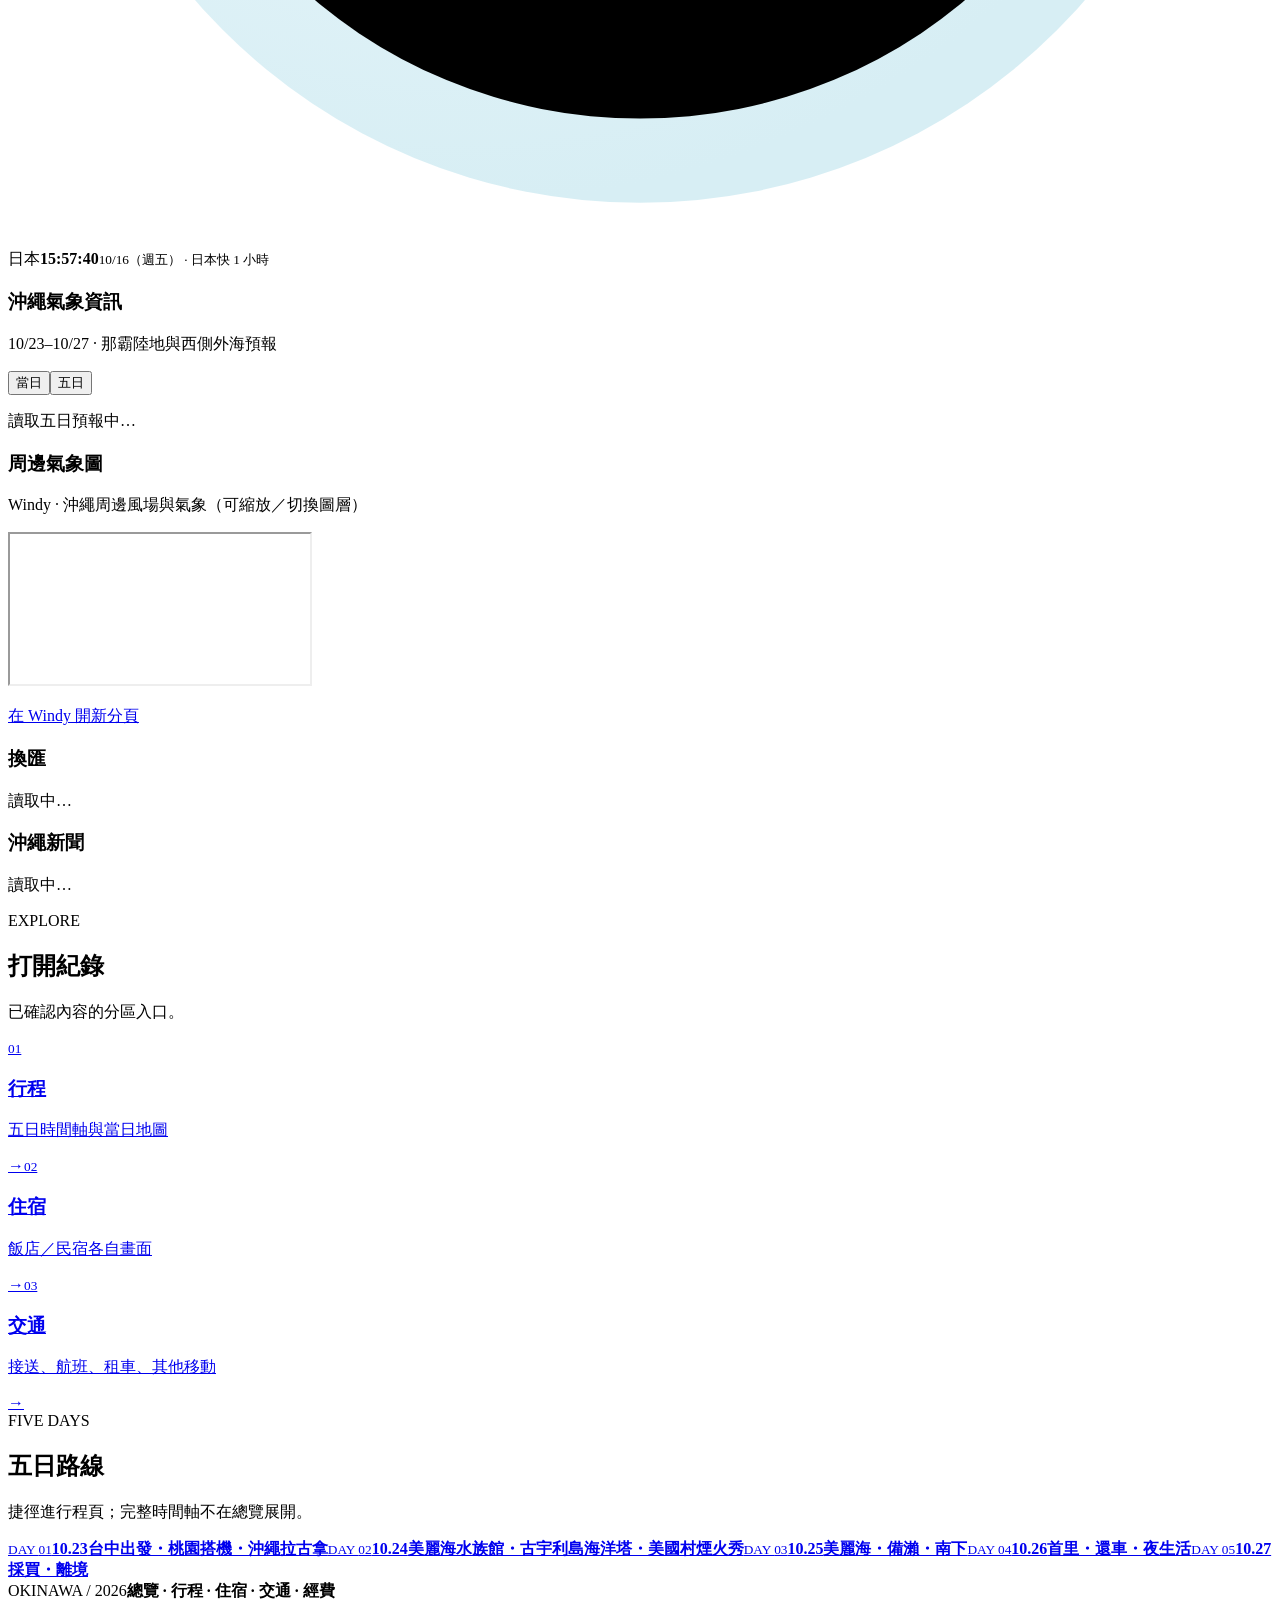
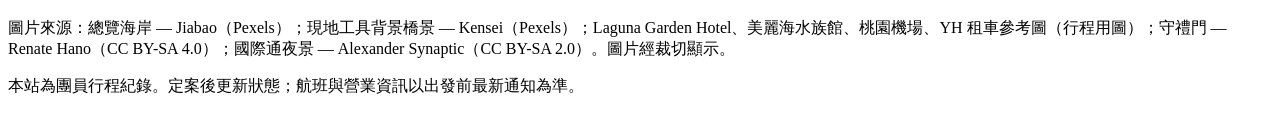
==== commit 372891cc: "Polish dual-timezone itinerary time strings for cleaner static HTML. Co-authored-by: Cursor <cursora" ====
--- a/index.html
+++ b/index.html
@@ -1,5 +1,5 @@
 <!DOCTYPE html><html lang="zh-Hant"><head><meta charSet="utf-8"/><meta name="viewport" content="width=device-width, initial-scale=1"/><link rel="preload" href="/okinawa-2026-trip/media/brand-mark.png" as="image"/><link rel="preload" href="/okinawa-2026-trip/media/coast-rocks.jpg" as="image"/><link rel="preload" as="image" href="/okinawa-2026-trip/media/bridge-sea.jpg"/><link rel="stylesheet" href="/okinawa-2026-trip/assets/index-dSE7bwpV.css" data-precedence="vite-rsc/importer-resources"/><link rel="preload" href="https://fonts.googleapis.com/css2?family=Noto+Sans+TC:wght@400;500;700&amp;family=Noto+Serif+TC:wght@500;700&amp;family=Syne:wght@700;800&amp;display=swap" as="style"/><title>OKINAWA 2026｜行程紀錄總整</title><meta name="description" content="2026/10/23–10/27 沖繩團員紀錄：行程、住宿・移動、經費與相關資料。"/><meta property="og:title" content="OKINAWA 2026｜TRIP RECORD"/><meta property="og:description" content="團員行程紀錄：狀態、行程、住宿移動、經費、資料。"/><meta property="og:type" content="website"/><meta property="og:locale" content="zh_TW"/><meta name="twitter:card" content="summary"/><meta name="twitter:title" content="OKINAWA 2026｜TRIP RECORD"/><meta name="twitter:description" content="團員行程紀錄：狀態、行程、住宿移動、經費、資料。"/><link rel="icon" href="https://exe7203.github.io/okinawa-2026-trip/favicon.ico" sizes="any"/><link rel="icon" href="https://exe7203.github.io/okinawa-2026-trip/favicon.png" sizes="64x64" type="image/png"/><link rel="apple-touch-icon" href="https://exe7203.github.io/okinawa-2026-trip/apple-touch-icon.png" sizes="180x180"/><meta name="theme-color" content="#05445e"/><link rel="preconnect" href="https://fonts.googleapis.com"/><link rel="preconnect" href="https://fonts.gstatic.com" crossorigin="anonymous"/><link href="https://fonts.googleapis.com/css2?family=Noto+Sans+TC:wght@400;500;700&amp;family=Noto+Serif+TC:wght@500;700&amp;family=Syne:wght@700;800&amp;display=swap" rel="stylesheet"/>
-</head><body><main class="home-page"><header class="site-header"><a class="brand" href="/okinawa-2026-trip/" aria-label="回到總覽"><img class="brand-mark" src="/okinawa-2026-trip/media/brand-mark.png" alt="" width="28" height="28"/><span>OKINAWA / 2026</span></a><nav aria-label="主要導覽"><a href="/okinawa-2026-trip/" aria-current="page">總覽</a><a href="/okinawa-2026-trip/itinerary/">行程</a><details class="nav-dropdown"><summary>住宿<span class="nav-caret" aria-hidden="true">▾</span></summary><div class="nav-dropdown-panel" role="group" aria-label="住宿選單"><a href="/okinawa-2026-trip/stay/hotel/">飯店</a><a href="/okinawa-2026-trip/stay/minshuku/">民宿</a></div></details><details class="nav-dropdown"><summary>交通<span class="nav-caret" aria-hidden="true">▾</span></summary><div class="nav-dropdown-panel" role="group" aria-label="交通選單"><a href="/okinawa-2026-trip/car/transfer/">機場接送</a><a href="/okinawa-2026-trip/car/flights/">航班</a><a href="/okinawa-2026-trip/car/rental/">租車</a><a href="/okinawa-2026-trip/car/other/">其他移動</a></div></details><a href="/okinawa-2026-trip/cost/">經費</a><span class="nav-muted" aria-disabled="true" title="暫不開放">資料</span></nav><span class="version">RECORD · 2026.10.16i</span></header><section class="island-hero" aria-label="沖繩 2026"><div class="island-hero-media" aria-hidden="true"><img src="/okinawa-2026-trip/media/coast-rocks.jpg" alt=""/></div><div class="island-hero-shade" aria-hidden="true"></div><div class="island-hero-copy"><p class="island-brand">OKINAWA / 2026</p><h1>五日，十人，海與路。</h1><p class="island-lede">10.23–10.27 · 團員行程紀錄</p><div class="island-cta"><a class="button primary" href="/okinawa-2026-trip/itinerary/">看行程</a><a class="button ghost" href="/okinawa-2026-trip/car/">交通資料</a></div></div></section><section class="status-rail" aria-label="目前狀態"><div class="section-kicker"><span>STATUS</span><h2>現況</h2><p class="section-lede">已確認與未定事項總表；細節進行程／住宿／交通分頁，不在此重複展開。</p></div><ul><li data-state="done"><a class="status-rail-link" href="/okinawa-2026-trip/car/flights/"><span>航班 FD230／FD231</span><strong>已確認</strong></a></li><li data-state="done"><a class="status-rail-link" href="/okinawa-2026-trip/stay/hotel/"><span>Laguna 前兩晚</span><strong>已確認</strong></a></li><li data-state="todo"><a class="status-rail-link" href="/okinawa-2026-trip/stay/"><span>那霸後兩晚</span><strong>未定</strong></a></li><li data-state="done"><a class="status-rail-link" href="/okinawa-2026-trip/car/rental/"><span>租車（三台／2＋4＋4）</span><strong>已確認</strong></a></li><li data-state="hold"><a class="status-rail-link" href="/okinawa-2026-trip/car/other/"><span>行李配送</span><strong>選配</strong></a></li><li data-state="todo"><a class="status-rail-link" href="/okinawa-2026-trip/itinerary/"><span>美麗海海豚餵食</span><strong>未定</strong></a></li><li data-state="todo"><a class="status-rail-link" href="/okinawa-2026-trip/itinerary/"><span>瑞泉酒造</span><strong>未定</strong></a></li><li data-state="hold"><a class="status-rail-link" href="/okinawa-2026-trip/cost/"><span>繳費登記</span><strong>保險已登記</strong></a></li></ul></section><section class="pulse-section" aria-label="現地工具"><div class="section-kicker"><span>PULSE</span><h2>現地工具</h2><p class="pulse-lede">倒數、雙城時間、天氣與海域圖、換匯與新聞——即時參考集中於此，細節紀錄請看分頁。</p></div><div class="pulse-atelier"><section class="pulse-vista" aria-label="出發倒數與雙城時間"><div class="pulse-vista-media" aria-hidden="true"><img src="/okinawa-2026-trip/media/bridge-sea.jpg" alt=""/></div><div class="pulse-vista-shade" aria-hidden="true"></div><div class="pulse-vista-glow" aria-hidden="true"></div><div class="pulse-vista-inner"><p class="pulse-vista-kicker">那霸 · Laguna · 10.23–10.27</p><div class="pulse-vista-hero"><div class="pulse-countdown-module"><div class="pulse-count-display"><strong data-pulse="countdown-number">7</strong><span data-pulse="countdown-unit">DAYS</span></div><b data-pulse="countdown-headline">出發倒數</b><small data-pulse="countdown-detail">目標 10.23 清晨</small><div class="pulse-countdown-gauge"><div class="pulse-countdown-gauge-head"><span>往 10/23</span><span data-pulse="countdown-progress-label">距 10/23 還 7 天</span></div><div class="pulse-progress-track" role="progressbar" aria-valuemin="0" aria-valuemax="100" aria-valuenow="98" aria-label="出發進度"><div class="pulse-progress-fill" data-pulse="countdown-progress" style="width:97.83823827683615%"></div></div></div></div><div class="pulse-vista-clocks"><div class="pulse-clock-module"><div class="pulse-clock-bezel"><svg class="pulse-analog" viewBox="0 0 120 120" aria-hidden="true" data-pulse-clock="Asia/Taipei"><defs><radialGradient id="pulse-face-tw" cx="35%" cy="30%" r="70%"><stop offset="0%" stop-color="#ffffff"></stop><stop offset="100%" stop-color="#e7f4f7"></stop></radialGradient></defs><circle class="pulse-analog-face" cx="60" cy="60" r="56" fill="url(#pulse-face-tw)"></circle><circle class="pulse-analog-ring" cx="60" cy="60" r="48"></circle><line class="pulse-analog-tick" x1="60" y1="20" x2="60" y2="14"></line><line class="pulse-analog-tick" x1="80" y1="25.358983848622458" x2="83" y2="20.162831425915826"></line><line class="pulse-analog-tick" x1="94.64101615137756" y1="40" x2="99.83716857408419" y2="37"></line><line class="pulse-analog-tick" x1="100" y1="60" x2="106" y2="60"></line><line class="pulse-analog-tick" x1="94.64101615137756" y1="80" x2="99.83716857408419" y2="83"></line><line class="pulse-analog-tick" x1="80" y1="94.64101615137754" x2="83" y2="99.83716857408417"></line><line class="pulse-analog-tick" x1="60" y1="100" x2="60" y2="106"></line><line class="pulse-analog-tick" x1="40.00000000000001" y1="94.64101615137756" x2="37.000000000000014" y2="99.83716857408419"></line><line class="pulse-analog-tick" x1="25.35898384862245" y1="80" x2="20.16283142591582" y2="83"></line><line class="pulse-analog-tick" x1="20" y1="60.00000000000001" x2="14" y2="60.00000000000001"></line><line class="pulse-analog-tick" x1="25.358983848622458" y1="40" x2="20.162831425915826" y2="37"></line><line class="pulse-analog-tick" x1="39.999999999999986" y1="25.358983848622458" x2="36.99999999999998" y2="20.162831425915833"></line><line class="pulse-analog-hour" x1="60" y1="60" x2="60" y2="34" transform="rotate(88 60 60)"></line><line class="pulse-analog-minute" x1="60" y1="60" x2="60" y2="24" transform="rotate(341 60 60)"></line><line class="pulse-analog-second" x1="60" y1="68" x2="60" y2="20" transform="rotate(300 60 60)"></line><circle class="pulse-analog-cap" cx="60" cy="60" r="3.5"></circle></svg></div><div class="pulse-clock-copy"><span class="pulse-city-tag">台北</span><strong data-pulse="clock-taipei">14:56:50</strong><small data-pulse="clock-taipei-date">10/16（週五）</small></div></div><div class="pulse-clock-module is-jp"><div class="pulse-clock-bezel"><svg class="pulse-analog is-accent" viewBox="0 0 120 120" aria-hidden="true" data-pulse-clock="Asia/Tokyo"><defs><radialGradient id="pulse-face-jp" cx="35%" cy="30%" r="70%"><stop offset="0%" stop-color="#f3fbff"></stop><stop offset="100%" stop-color="#d7eef4"></stop></radialGradient></defs><circle class="pulse-analog-face" cx="60" cy="60" r="56" fill="url(#pulse-face-jp)"></circle><circle class="pulse-analog-ring" cx="60" cy="60" r="48"></circle><line class="pulse-analog-tick" x1="60" y1="20" x2="60" y2="14"></line><line class="pulse-analog-tick" x1="80" y1="25.358983848622458" x2="83" y2="20.162831425915826"></line><line class="pulse-analog-tick" x1="94.64101615137756" y1="40" x2="99.83716857408419" y2="37"></line><line class="pulse-analog-tick" x1="100" y1="60" x2="106" y2="60"></line><line class="pulse-analog-tick" x1="94.64101615137756" y1="80" x2="99.83716857408419" y2="83"></line><line class="pulse-analog-tick" x1="80" y1="94.64101615137754" x2="83" y2="99.83716857408417"></line><line class="pulse-analog-tick" x1="60" y1="100" x2="60" y2="106"></line><line class="pulse-analog-tick" x1="40.00000000000001" y1="94.64101615137756" x2="37.000000000000014" y2="99.83716857408419"></line><line class="pulse-analog-tick" x1="25.35898384862245" y1="80" x2="20.16283142591582" y2="83"></line><line class="pulse-analog-tick" x1="20" y1="60.00000000000001" x2="14" y2="60.00000000000001"></line><line class="pulse-analog-tick" x1="25.358983848622458" y1="40" x2="20.162831425915826" y2="37"></line><line class="pulse-analog-tick" x1="39.999999999999986" y1="25.358983848622458" x2="36.99999999999998" y2="20.162831425915833"></line><line class="pulse-analog-hour" x1="60" y1="60" x2="60" y2="34" transform="rotate(118 60 60)"></line><line class="pulse-analog-minute" x1="60" y1="60" x2="60" y2="24" transform="rotate(341 60 60)"></line><line class="pulse-analog-second" x1="60" y1="68" x2="60" y2="20" transform="rotate(300 60 60)"></line><circle class="pulse-analog-cap" cx="60" cy="60" r="3.5"></circle></svg></div><div class="pulse-clock-copy"><span class="pulse-city-tag">日本</span><strong data-pulse="clock-tokyo">15:56:50</strong><small data-pulse="clock-tokyo-date">10/16（週五）<!-- --> · 日本快 1 小時</small></div></div></div></div></div></section><div class="pulse-deck"><article class="pulse-module pulse-weather-module" data-pulse-panel="weather"><header class="pulse-module-head"><h3 class="pulse-module-title">沖繩氣象資訊</h3></header><div class="pulse-module-body"><div class="pulse-weather-head"><p class="pulse-weather-sub">10/23–10/27 · 那霸陸地與西側外海預報</p><div class="pulse-segment pulse-weather-toggle" role="group" aria-label="天氣檢視"><button type="button" class="is-active" data-pulse-weather-view="focus">當日</button><button type="button" data-pulse-weather-view="range">五日</button></div></div><div class="pulse-channel-body" data-pulse="weather-body"><p class="pulse-muted">讀取五日預報中…</p></div></div></article><article class="pulse-module pulse-windy-module" data-pulse-panel="windy"><header class="pulse-module-head"><h3 class="pulse-module-title">周邊氣象圖</h3></header><div class="pulse-module-body"><p class="pulse-weather-sub">Windy · 沖繩周邊風場與氣象（可縮放／切換圖層）</p><div class="pulse-windy-frame"><iframe title="日本沖繩周邊海域氣象" src="https://embed.windy.com/embed.html?type=map&amp;location=coordinates&amp;metricRain=default&amp;metricTemp=default&amp;metricWind=default&amp;zoom=5&amp;overlay=wind&amp;product=&amp;level=surface&amp;lat=26.2&amp;lon=127.7" loading="lazy" referrerPolicy="no-referrer-when-downgrade" allowFullScreen=""></iframe></div><p class="pulse-note"><a href="https://www.windy.com/?26.212,127.681,5" target="_blank" rel="noopener noreferrer">在 Windy 開新分頁</a></p></div></article><div class="pulse-deck-tools"><article class="pulse-module pulse-fx-module" data-pulse-panel="fx"><header class="pulse-module-head"><h3 class="pulse-module-title">換匯</h3></header><div class="pulse-module-body"><div class="pulse-channel-body" data-pulse="fx-body"><p class="pulse-muted">讀取中…</p></div></div></article><article class="pulse-module pulse-news-module" data-pulse-panel="news"><header class="pulse-module-head"><h3 class="pulse-module-title">沖繩新聞</h3></header><div class="pulse-module-body"><p class="pulse-news-mode-line"><em class="pulse-news-mode-chip" data-pulse="news-mode" aria-live="polite"></em></p><div class="pulse-channel-body pulse-news-feed" data-pulse="news-body"><p class="pulse-muted">讀取中…</p></div></div></article></div></div></div></section><section class="explore-section home-secondary" aria-label="分區入口"><div class="section-kicker"><span>EXPLORE</span><h2>打開紀錄</h2><p class="section-lede">已確認內容的分區入口。</p></div><div class="explore-list"><a href="/okinawa-2026-trip/itinerary/"><small>01</small><div><h3>行程</h3><p>五日時間軸與當日地圖</p></div><span aria-hidden="true">→</span></a><a href="/okinawa-2026-trip/stay/"><small>02</small><div><h3>住宿</h3><p>飯店／民宿各自畫面</p></div><span aria-hidden="true">→</span></a><a href="/okinawa-2026-trip/car/"><small>03</small><div><h3>交通</h3><p>接送、航班、租車、其他移動</p></div><span aria-hidden="true">→</span></a></div></section><section class="days-section home-secondary" aria-label="五日摘要"><div class="section-kicker"><span>FIVE DAYS</span><h2>五日路線</h2><p class="section-lede">捷徑進行程頁；完整時間軸不在總覽展開。</p></div><div class="day-strip"><a href="/okinawa-2026-trip/itinerary/#day-1"><small>DAY <!-- -->01</small><b>10.23</b><strong>台中出發・桃園搭機・沖繩拉古拿</strong></a><a href="/okinawa-2026-trip/itinerary/#day-2"><small>DAY <!-- -->02</small><b>10.24</b><strong>美麗海水族館・古宇利島海洋塔・美國村煙火秀</strong></a><a href="/okinawa-2026-trip/itinerary/#day-3"><small>DAY <!-- -->03</small><b>10.25</b><strong>美麗海・備瀨・南下</strong></a><a href="/okinawa-2026-trip/itinerary/#day-4"><small>DAY <!-- -->04</small><b>10.26</b><strong>首里・還車・夜生活</strong></a><a href="/okinawa-2026-trip/itinerary/#day-5"><small>DAY <!-- -->05</small><b>10.27</b><strong>採買・離境</strong></a></div></section><footer><div class="footer-top"><span>OKINAWA / 2026</span><strong>總覽 · 行程 · 住宿 · 交通 · 經費</strong></div><div class="credits"><p>圖片來源：總覽海岸 — Jiabao（Pexels）；現地工具背景橋景 — Kensei（Pexels）；Laguna Garden Hotel、美麗海水族館、桃園機場、YH 租車參考圖（行程用圖）；守禮門 — Renate Hano（CC BY-SA 4.0）；國際通夜景 — Alexander Synaptic（CC BY-SA 2.0）。圖片經裁切顯示。</p><p>本站為團員行程紀錄。定案後更新狀態；航班與營業資訊以出發前最新通知為準。</p></div></footer></main><script src="/okinawa-2026-trip/pulse-runtime.js" defer></script>
+</head><body><main class="home-page"><header class="site-header"><a class="brand" href="/okinawa-2026-trip/" aria-label="回到總覽"><img class="brand-mark" src="/okinawa-2026-trip/media/brand-mark.png" alt="" width="28" height="28"/><span>OKINAWA / 2026</span></a><nav aria-label="主要導覽"><a href="/okinawa-2026-trip/" aria-current="page">總覽</a><a href="/okinawa-2026-trip/itinerary/">行程</a><details class="nav-dropdown"><summary>住宿<span class="nav-caret" aria-hidden="true">▾</span></summary><div class="nav-dropdown-panel" role="group" aria-label="住宿選單"><a href="/okinawa-2026-trip/stay/hotel/">飯店</a><a href="/okinawa-2026-trip/stay/minshuku/">民宿</a></div></details><details class="nav-dropdown"><summary>交通<span class="nav-caret" aria-hidden="true">▾</span></summary><div class="nav-dropdown-panel" role="group" aria-label="交通選單"><a href="/okinawa-2026-trip/car/transfer/">機場接送</a><a href="/okinawa-2026-trip/car/flights/">航班</a><a href="/okinawa-2026-trip/car/rental/">租車</a><a href="/okinawa-2026-trip/car/other/">其他移動</a></div></details><a href="/okinawa-2026-trip/cost/">經費</a><span class="nav-muted" aria-disabled="true" title="暫不開放">資料</span></nav><span class="version">RECORD · 2026.10.16i</span></header><section class="island-hero" aria-label="沖繩 2026"><div class="island-hero-media" aria-hidden="true"><img src="/okinawa-2026-trip/media/coast-rocks.jpg" alt=""/></div><div class="island-hero-shade" aria-hidden="true"></div><div class="island-hero-copy"><p class="island-brand">OKINAWA / 2026</p><h1>五日，十人，海與路。</h1><p class="island-lede">10.23–10.27 · 團員行程紀錄</p><div class="island-cta"><a class="button primary" href="/okinawa-2026-trip/itinerary/">看行程</a><a class="button ghost" href="/okinawa-2026-trip/car/">交通資料</a></div></div></section><section class="status-rail" aria-label="目前狀態"><div class="section-kicker"><span>STATUS</span><h2>現況</h2><p class="section-lede">已確認與未定事項總表；細節進行程／住宿／交通分頁，不在此重複展開。</p></div><ul><li data-state="done"><a class="status-rail-link" href="/okinawa-2026-trip/car/flights/"><span>航班 FD230／FD231</span><strong>已確認</strong></a></li><li data-state="done"><a class="status-rail-link" href="/okinawa-2026-trip/stay/hotel/"><span>Laguna 前兩晚</span><strong>已確認</strong></a></li><li data-state="todo"><a class="status-rail-link" href="/okinawa-2026-trip/stay/"><span>那霸後兩晚</span><strong>未定</strong></a></li><li data-state="done"><a class="status-rail-link" href="/okinawa-2026-trip/car/rental/"><span>租車（三台／2＋4＋4）</span><strong>已確認</strong></a></li><li data-state="hold"><a class="status-rail-link" href="/okinawa-2026-trip/car/other/"><span>行李配送</span><strong>選配</strong></a></li><li data-state="todo"><a class="status-rail-link" href="/okinawa-2026-trip/itinerary/"><span>美麗海海豚餵食</span><strong>未定</strong></a></li><li data-state="todo"><a class="status-rail-link" href="/okinawa-2026-trip/itinerary/"><span>瑞泉酒造</span><strong>未定</strong></a></li><li data-state="hold"><a class="status-rail-link" href="/okinawa-2026-trip/cost/"><span>繳費登記</span><strong>保險已登記</strong></a></li></ul></section><section class="pulse-section" aria-label="現地工具"><div class="section-kicker"><span>PULSE</span><h2>現地工具</h2><p class="pulse-lede">倒數、雙城時間、天氣與海域圖、換匯與新聞——即時參考集中於此，細節紀錄請看分頁。</p></div><div class="pulse-atelier"><section class="pulse-vista" aria-label="出發倒數與雙城時間"><div class="pulse-vista-media" aria-hidden="true"><img src="/okinawa-2026-trip/media/bridge-sea.jpg" alt=""/></div><div class="pulse-vista-shade" aria-hidden="true"></div><div class="pulse-vista-glow" aria-hidden="true"></div><div class="pulse-vista-inner"><p class="pulse-vista-kicker">那霸 · Laguna · 10.23–10.27</p><div class="pulse-vista-hero"><div class="pulse-countdown-module"><div class="pulse-count-display"><strong data-pulse="countdown-number">7</strong><span data-pulse="countdown-unit">DAYS</span></div><b data-pulse="countdown-headline">出發倒數</b><small data-pulse="countdown-detail">目標 10.23 清晨</small><div class="pulse-countdown-gauge"><div class="pulse-countdown-gauge-head"><span>往 10/23</span><span data-pulse="countdown-progress-label">距 10/23 還 7 天</span></div><div class="pulse-progress-track" role="progressbar" aria-valuemin="0" aria-valuemax="100" aria-valuenow="98" aria-label="出發進度"><div class="pulse-progress-fill" data-pulse="countdown-progress" style="width:97.83843701349655%"></div></div></div></div><div class="pulse-vista-clocks"><div class="pulse-clock-module"><div class="pulse-clock-bezel"><svg class="pulse-analog" viewBox="0 0 120 120" aria-hidden="true" data-pulse-clock="Asia/Taipei"><defs><radialGradient id="pulse-face-tw" cx="35%" cy="30%" r="70%"><stop offset="0%" stop-color="#ffffff"></stop><stop offset="100%" stop-color="#e7f4f7"></stop></radialGradient></defs><circle class="pulse-analog-face" cx="60" cy="60" r="56" fill="url(#pulse-face-tw)"></circle><circle class="pulse-analog-ring" cx="60" cy="60" r="48"></circle><line class="pulse-analog-tick" x1="60" y1="20" x2="60" y2="14"></line><line class="pulse-analog-tick" x1="80" y1="25.358983848622458" x2="83" y2="20.162831425915826"></line><line class="pulse-analog-tick" x1="94.64101615137756" y1="40" x2="99.83716857408419" y2="37"></line><line class="pulse-analog-tick" x1="100" y1="60" x2="106" y2="60"></line><line class="pulse-analog-tick" x1="94.64101615137756" y1="80" x2="99.83716857408419" y2="83"></line><line class="pulse-analog-tick" x1="80" y1="94.64101615137754" x2="83" y2="99.83716857408417"></line><line class="pulse-analog-tick" x1="60" y1="100" x2="60" y2="106"></line><line class="pulse-analog-tick" x1="40.00000000000001" y1="94.64101615137756" x2="37.000000000000014" y2="99.83716857408419"></line><line class="pulse-analog-tick" x1="25.35898384862245" y1="80" x2="20.16283142591582" y2="83"></line><line class="pulse-analog-tick" x1="20" y1="60.00000000000001" x2="14" y2="60.00000000000001"></line><line class="pulse-analog-tick" x1="25.358983848622458" y1="40" x2="20.162831425915826" y2="37"></line><line class="pulse-analog-tick" x1="39.999999999999986" y1="25.358983848622458" x2="36.99999999999998" y2="20.162831425915833"></line><line class="pulse-analog-hour" x1="60" y1="60" x2="60" y2="34" transform="rotate(88.5 60 60)"></line><line class="pulse-analog-minute" x1="60" y1="60" x2="60" y2="24" transform="rotate(346 60 60)"></line><line class="pulse-analog-second" x1="60" y1="68" x2="60" y2="20" transform="rotate(240 60 60)"></line><circle class="pulse-analog-cap" cx="60" cy="60" r="3.5"></circle></svg></div><div class="pulse-clock-copy"><span class="pulse-city-tag">台北</span><strong data-pulse="clock-taipei">14:57:40</strong><small data-pulse="clock-taipei-date">10/16（週五）</small></div></div><div class="pulse-clock-module is-jp"><div class="pulse-clock-bezel"><svg class="pulse-analog is-accent" viewBox="0 0 120 120" aria-hidden="true" data-pulse-clock="Asia/Tokyo"><defs><radialGradient id="pulse-face-jp" cx="35%" cy="30%" r="70%"><stop offset="0%" stop-color="#f3fbff"></stop><stop offset="100%" stop-color="#d7eef4"></stop></radialGradient></defs><circle class="pulse-analog-face" cx="60" cy="60" r="56" fill="url(#pulse-face-jp)"></circle><circle class="pulse-analog-ring" cx="60" cy="60" r="48"></circle><line class="pulse-analog-tick" x1="60" y1="20" x2="60" y2="14"></line><line class="pulse-analog-tick" x1="80" y1="25.358983848622458" x2="83" y2="20.162831425915826"></line><line class="pulse-analog-tick" x1="94.64101615137756" y1="40" x2="99.83716857408419" y2="37"></line><line class="pulse-analog-tick" x1="100" y1="60" x2="106" y2="60"></line><line class="pulse-analog-tick" x1="94.64101615137756" y1="80" x2="99.83716857408419" y2="83"></line><line class="pulse-analog-tick" x1="80" y1="94.64101615137754" x2="83" y2="99.83716857408417"></line><line class="pulse-analog-tick" x1="60" y1="100" x2="60" y2="106"></line><line class="pulse-analog-tick" x1="40.00000000000001" y1="94.64101615137756" x2="37.000000000000014" y2="99.83716857408419"></line><line class="pulse-analog-tick" x1="25.35898384862245" y1="80" x2="20.16283142591582" y2="83"></line><line class="pulse-analog-tick" x1="20" y1="60.00000000000001" x2="14" y2="60.00000000000001"></line><line class="pulse-analog-tick" x1="25.358983848622458" y1="40" x2="20.162831425915826" y2="37"></line><line class="pulse-analog-tick" x1="39.999999999999986" y1="25.358983848622458" x2="36.99999999999998" y2="20.162831425915833"></line><line class="pulse-analog-hour" x1="60" y1="60" x2="60" y2="34" transform="rotate(118.5 60 60)"></line><line class="pulse-analog-minute" x1="60" y1="60" x2="60" y2="24" transform="rotate(346 60 60)"></line><line class="pulse-analog-second" x1="60" y1="68" x2="60" y2="20" transform="rotate(240 60 60)"></line><circle class="pulse-analog-cap" cx="60" cy="60" r="3.5"></circle></svg></div><div class="pulse-clock-copy"><span class="pulse-city-tag">日本</span><strong data-pulse="clock-tokyo">15:57:40</strong><small data-pulse="clock-tokyo-date">10/16（週五）<!-- --> · 日本快 1 小時</small></div></div></div></div></div></section><div class="pulse-deck"><article class="pulse-module pulse-weather-module" data-pulse-panel="weather"><header class="pulse-module-head"><h3 class="pulse-module-title">沖繩氣象資訊</h3></header><div class="pulse-module-body"><div class="pulse-weather-head"><p class="pulse-weather-sub">10/23–10/27 · 那霸陸地與西側外海預報</p><div class="pulse-segment pulse-weather-toggle" role="group" aria-label="天氣檢視"><button type="button" class="is-active" data-pulse-weather-view="focus">當日</button><button type="button" data-pulse-weather-view="range">五日</button></div></div><div class="pulse-channel-body" data-pulse="weather-body"><p class="pulse-muted">讀取五日預報中…</p></div></div></article><article class="pulse-module pulse-windy-module" data-pulse-panel="windy"><header class="pulse-module-head"><h3 class="pulse-module-title">周邊氣象圖</h3></header><div class="pulse-module-body"><p class="pulse-weather-sub">Windy · 沖繩周邊風場與氣象（可縮放／切換圖層）</p><div class="pulse-windy-frame"><iframe title="日本沖繩周邊海域氣象" src="https://embed.windy.com/embed.html?type=map&amp;location=coordinates&amp;metricRain=default&amp;metricTemp=default&amp;metricWind=default&amp;zoom=5&amp;overlay=wind&amp;product=&amp;level=surface&amp;lat=26.2&amp;lon=127.7" loading="lazy" referrerPolicy="no-referrer-when-downgrade" allowFullScreen=""></iframe></div><p class="pulse-note"><a href="https://www.windy.com/?26.212,127.681,5" target="_blank" rel="noopener noreferrer">在 Windy 開新分頁</a></p></div></article><div class="pulse-deck-tools"><article class="pulse-module pulse-fx-module" data-pulse-panel="fx"><header class="pulse-module-head"><h3 class="pulse-module-title">換匯</h3></header><div class="pulse-module-body"><div class="pulse-channel-body" data-pulse="fx-body"><p class="pulse-muted">讀取中…</p></div></div></article><article class="pulse-module pulse-news-module" data-pulse-panel="news"><header class="pulse-module-head"><h3 class="pulse-module-title">沖繩新聞</h3></header><div class="pulse-module-body"><p class="pulse-news-mode-line"><em class="pulse-news-mode-chip" data-pulse="news-mode" aria-live="polite"></em></p><div class="pulse-channel-body pulse-news-feed" data-pulse="news-body"><p class="pulse-muted">讀取中…</p></div></div></article></div></div></div></section><section class="explore-section home-secondary" aria-label="分區入口"><div class="section-kicker"><span>EXPLORE</span><h2>打開紀錄</h2><p class="section-lede">已確認內容的分區入口。</p></div><div class="explore-list"><a href="/okinawa-2026-trip/itinerary/"><small>01</small><div><h3>行程</h3><p>五日時間軸與當日地圖</p></div><span aria-hidden="true">→</span></a><a href="/okinawa-2026-trip/stay/"><small>02</small><div><h3>住宿</h3><p>飯店／民宿各自畫面</p></div><span aria-hidden="true">→</span></a><a href="/okinawa-2026-trip/car/"><small>03</small><div><h3>交通</h3><p>接送、航班、租車、其他移動</p></div><span aria-hidden="true">→</span></a></div></section><section class="days-section home-secondary" aria-label="五日摘要"><div class="section-kicker"><span>FIVE DAYS</span><h2>五日路線</h2><p class="section-lede">捷徑進行程頁；完整時間軸不在總覽展開。</p></div><div class="day-strip"><a href="/okinawa-2026-trip/itinerary/#day-1"><small>DAY <!-- -->01</small><b>10.23</b><strong>台中出發・桃園搭機・沖繩拉古拿</strong></a><a href="/okinawa-2026-trip/itinerary/#day-2"><small>DAY <!-- -->02</small><b>10.24</b><strong>美麗海水族館・古宇利島海洋塔・美國村煙火秀</strong></a><a href="/okinawa-2026-trip/itinerary/#day-3"><small>DAY <!-- -->03</small><b>10.25</b><strong>美麗海・備瀨・南下</strong></a><a href="/okinawa-2026-trip/itinerary/#day-4"><small>DAY <!-- -->04</small><b>10.26</b><strong>首里・還車・夜生活</strong></a><a href="/okinawa-2026-trip/itinerary/#day-5"><small>DAY <!-- -->05</small><b>10.27</b><strong>採買・離境</strong></a></div></section><footer><div class="footer-top"><span>OKINAWA / 2026</span><strong>總覽 · 行程 · 住宿 · 交通 · 經費</strong></div><div class="credits"><p>圖片來源：總覽海岸 — Jiabao（Pexels）；現地工具背景橋景 — Kensei（Pexels）；Laguna Garden Hotel、美麗海水族館、桃園機場、YH 租車參考圖（行程用圖）；守禮門 — Renate Hano（CC BY-SA 4.0）；國際通夜景 — Alexander Synaptic（CC BY-SA 2.0）。圖片經裁切顯示。</p><p>本站為團員行程紀錄。定案後更新狀態；航班與營業資訊以出發前最新通知為準。</p></div></footer></main><script src="/okinawa-2026-trip/pulse-runtime.js" defer></script>
 <script src="/okinawa-2026-trip/pulse-weather-addon.js" defer></script>
 <script>
 (() => {
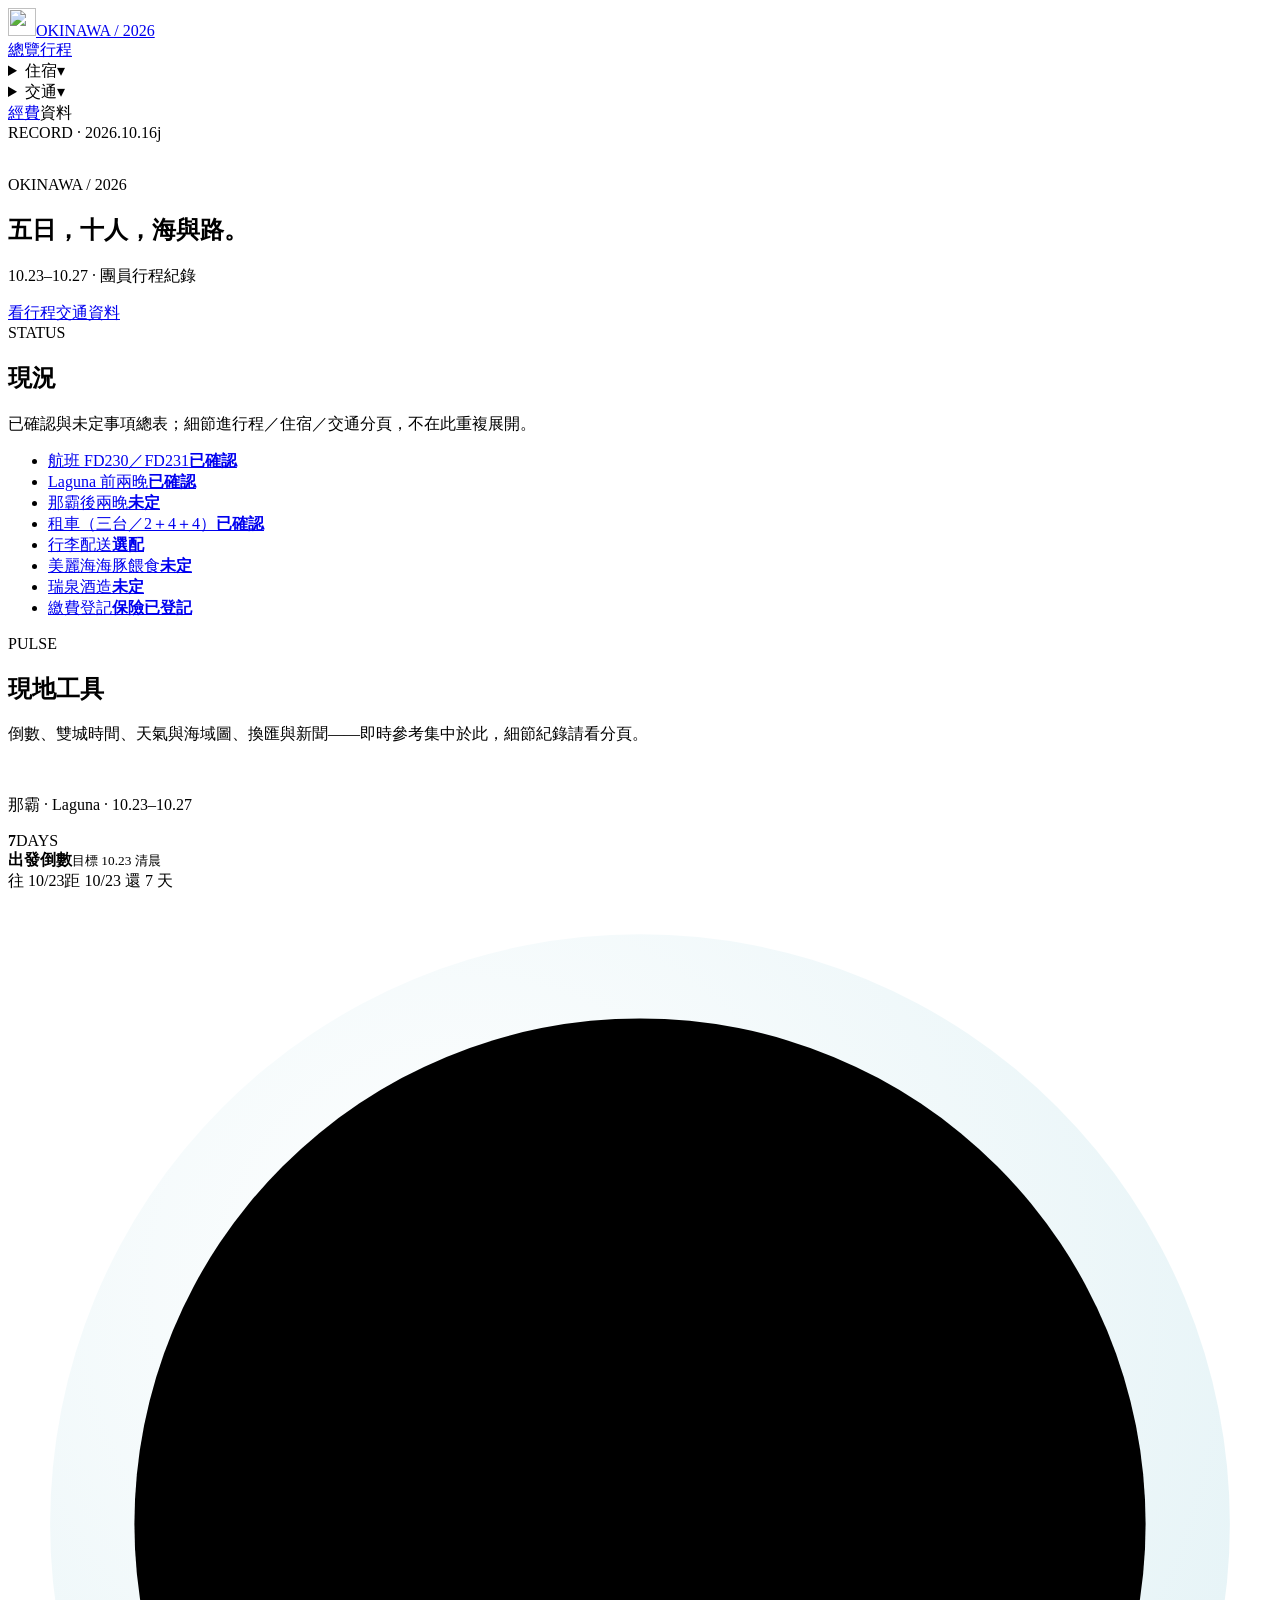
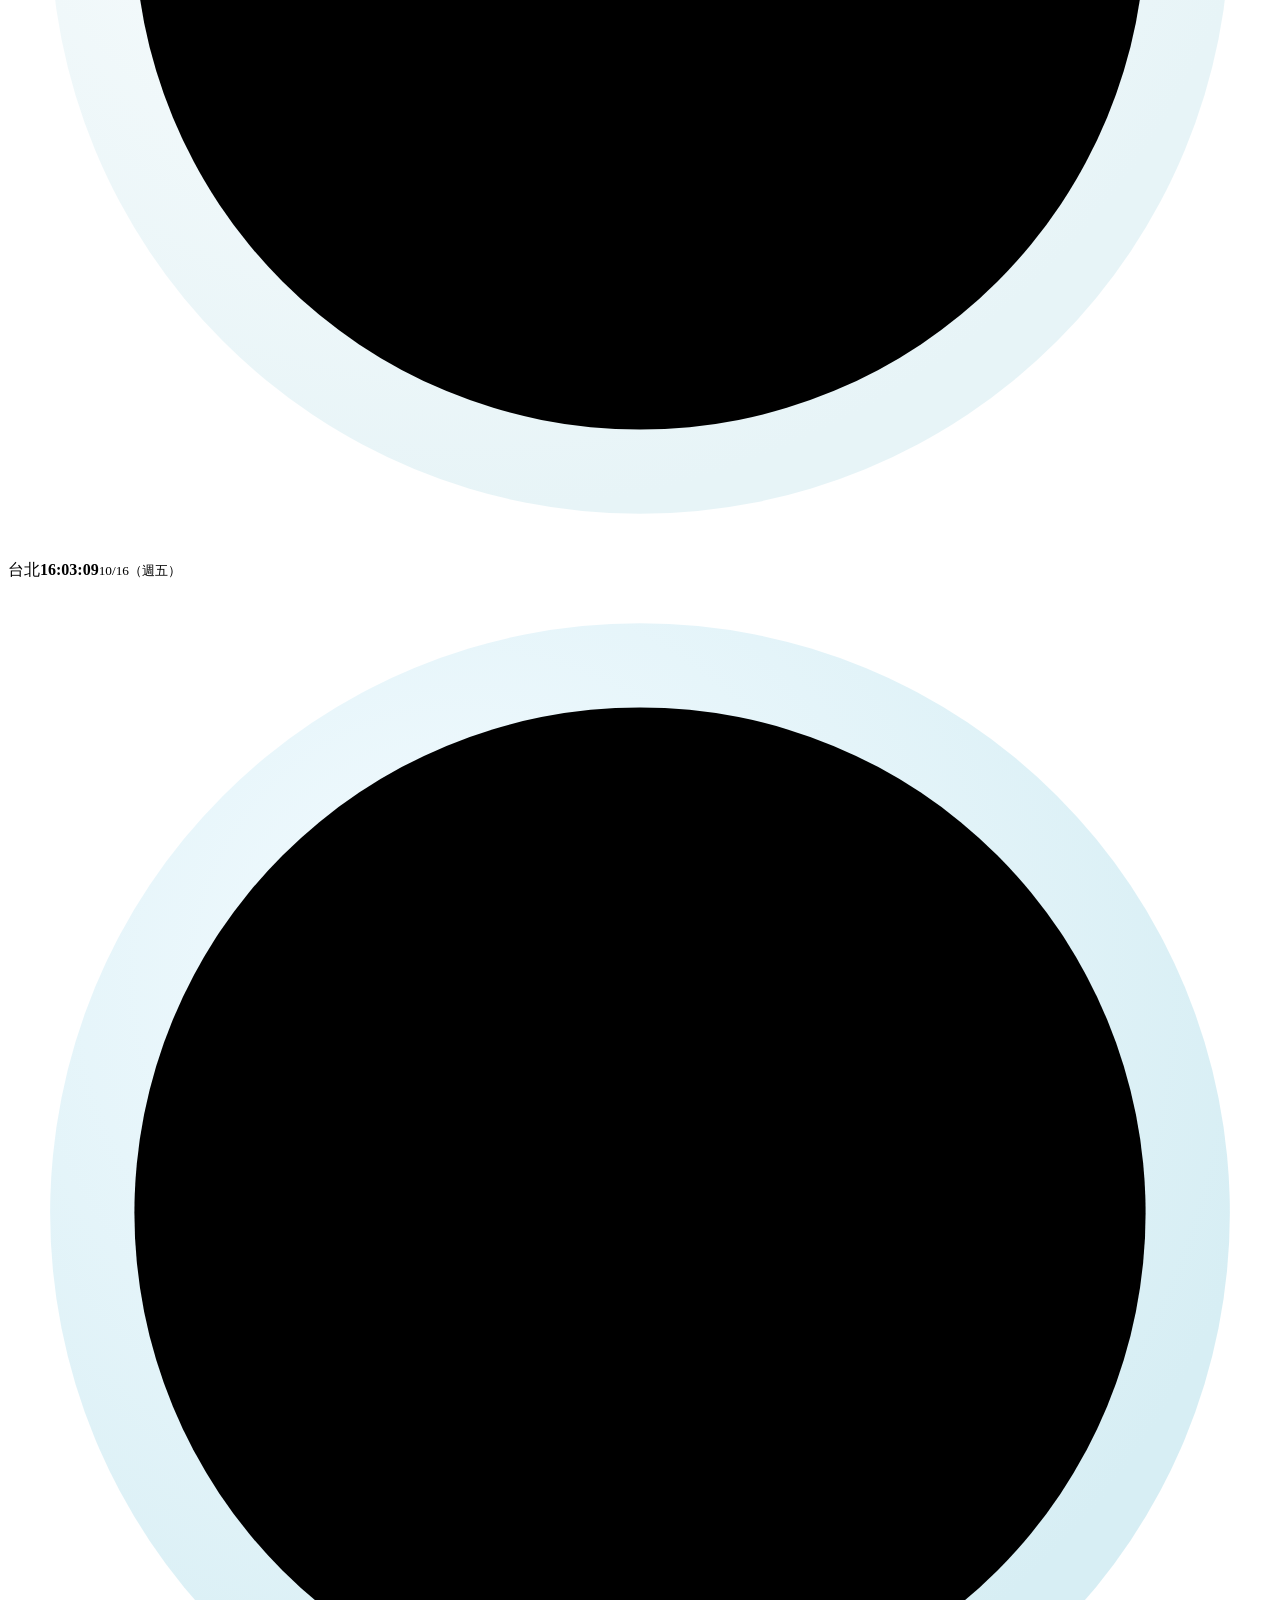
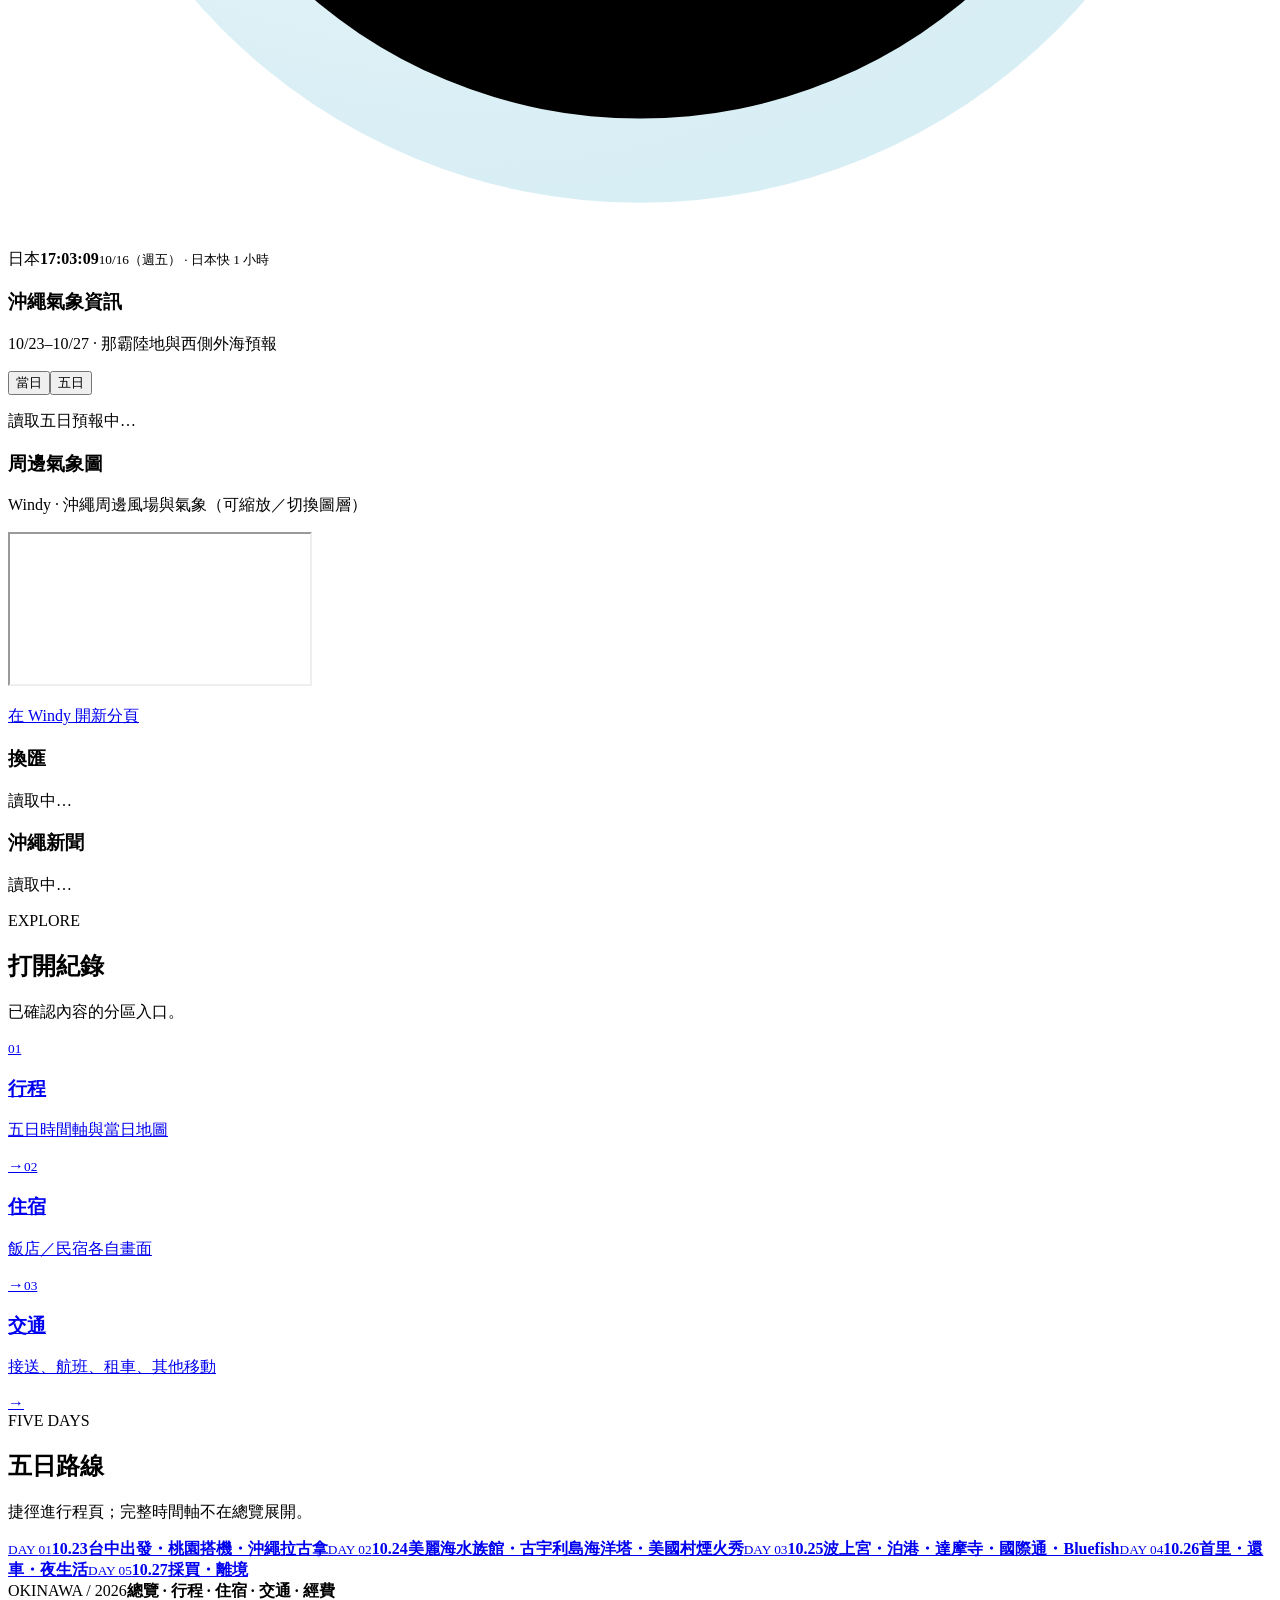
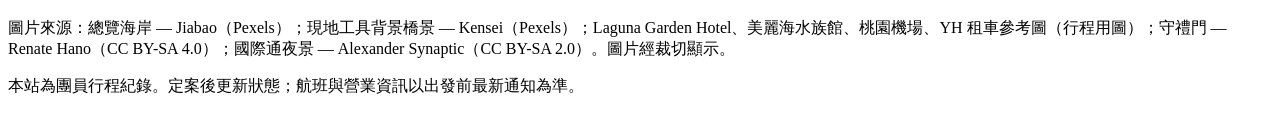
==== commit c7640fd1: "Update Day 03 to Naha city loop ending at Bluefish. Replace the old aquarium/Bise southbound outline" ====
--- a/index.html
+++ b/index.html
@@ -1,5 +1,5 @@
 <!DOCTYPE html><html lang="zh-Hant"><head><meta charSet="utf-8"/><meta name="viewport" content="width=device-width, initial-scale=1"/><link rel="preload" href="/okinawa-2026-trip/media/brand-mark.png" as="image"/><link rel="preload" href="/okinawa-2026-trip/media/coast-rocks.jpg" as="image"/><link rel="preload" as="image" href="/okinawa-2026-trip/media/bridge-sea.jpg"/><link rel="stylesheet" href="/okinawa-2026-trip/assets/index-dSE7bwpV.css" data-precedence="vite-rsc/importer-resources"/><link rel="preload" href="https://fonts.googleapis.com/css2?family=Noto+Sans+TC:wght@400;500;700&amp;family=Noto+Serif+TC:wght@500;700&amp;family=Syne:wght@700;800&amp;display=swap" as="style"/><title>OKINAWA 2026｜行程紀錄總整</title><meta name="description" content="2026/10/23–10/27 沖繩團員紀錄：行程、住宿・移動、經費與相關資料。"/><meta property="og:title" content="OKINAWA 2026｜TRIP RECORD"/><meta property="og:description" content="團員行程紀錄：狀態、行程、住宿移動、經費、資料。"/><meta property="og:type" content="website"/><meta property="og:locale" content="zh_TW"/><meta name="twitter:card" content="summary"/><meta name="twitter:title" content="OKINAWA 2026｜TRIP RECORD"/><meta name="twitter:description" content="團員行程紀錄：狀態、行程、住宿移動、經費、資料。"/><link rel="icon" href="https://exe7203.github.io/okinawa-2026-trip/favicon.ico" sizes="any"/><link rel="icon" href="https://exe7203.github.io/okinawa-2026-trip/favicon.png" sizes="64x64" type="image/png"/><link rel="apple-touch-icon" href="https://exe7203.github.io/okinawa-2026-trip/apple-touch-icon.png" sizes="180x180"/><meta name="theme-color" content="#05445e"/><link rel="preconnect" href="https://fonts.googleapis.com"/><link rel="preconnect" href="https://fonts.gstatic.com" crossorigin="anonymous"/><link href="https://fonts.googleapis.com/css2?family=Noto+Sans+TC:wght@400;500;700&amp;family=Noto+Serif+TC:wght@500;700&amp;family=Syne:wght@700;800&amp;display=swap" rel="stylesheet"/>
-</head><body><main class="home-page"><header class="site-header"><a class="brand" href="/okinawa-2026-trip/" aria-label="回到總覽"><img class="brand-mark" src="/okinawa-2026-trip/media/brand-mark.png" alt="" width="28" height="28"/><span>OKINAWA / 2026</span></a><nav aria-label="主要導覽"><a href="/okinawa-2026-trip/" aria-current="page">總覽</a><a href="/okinawa-2026-trip/itinerary/">行程</a><details class="nav-dropdown"><summary>住宿<span class="nav-caret" aria-hidden="true">▾</span></summary><div class="nav-dropdown-panel" role="group" aria-label="住宿選單"><a href="/okinawa-2026-trip/stay/hotel/">飯店</a><a href="/okinawa-2026-trip/stay/minshuku/">民宿</a></div></details><details class="nav-dropdown"><summary>交通<span class="nav-caret" aria-hidden="true">▾</span></summary><div class="nav-dropdown-panel" role="group" aria-label="交通選單"><a href="/okinawa-2026-trip/car/transfer/">機場接送</a><a href="/okinawa-2026-trip/car/flights/">航班</a><a href="/okinawa-2026-trip/car/rental/">租車</a><a href="/okinawa-2026-trip/car/other/">其他移動</a></div></details><a href="/okinawa-2026-trip/cost/">經費</a><span class="nav-muted" aria-disabled="true" title="暫不開放">資料</span></nav><span class="version">RECORD · 2026.10.16i</span></header><section class="island-hero" aria-label="沖繩 2026"><div class="island-hero-media" aria-hidden="true"><img src="/okinawa-2026-trip/media/coast-rocks.jpg" alt=""/></div><div class="island-hero-shade" aria-hidden="true"></div><div class="island-hero-copy"><p class="island-brand">OKINAWA / 2026</p><h1>五日，十人，海與路。</h1><p class="island-lede">10.23–10.27 · 團員行程紀錄</p><div class="island-cta"><a class="button primary" href="/okinawa-2026-trip/itinerary/">看行程</a><a class="button ghost" href="/okinawa-2026-trip/car/">交通資料</a></div></div></section><section class="status-rail" aria-label="目前狀態"><div class="section-kicker"><span>STATUS</span><h2>現況</h2><p class="section-lede">已確認與未定事項總表；細節進行程／住宿／交通分頁，不在此重複展開。</p></div><ul><li data-state="done"><a class="status-rail-link" href="/okinawa-2026-trip/car/flights/"><span>航班 FD230／FD231</span><strong>已確認</strong></a></li><li data-state="done"><a class="status-rail-link" href="/okinawa-2026-trip/stay/hotel/"><span>Laguna 前兩晚</span><strong>已確認</strong></a></li><li data-state="todo"><a class="status-rail-link" href="/okinawa-2026-trip/stay/"><span>那霸後兩晚</span><strong>未定</strong></a></li><li data-state="done"><a class="status-rail-link" href="/okinawa-2026-trip/car/rental/"><span>租車（三台／2＋4＋4）</span><strong>已確認</strong></a></li><li data-state="hold"><a class="status-rail-link" href="/okinawa-2026-trip/car/other/"><span>行李配送</span><strong>選配</strong></a></li><li data-state="todo"><a class="status-rail-link" href="/okinawa-2026-trip/itinerary/"><span>美麗海海豚餵食</span><strong>未定</strong></a></li><li data-state="todo"><a class="status-rail-link" href="/okinawa-2026-trip/itinerary/"><span>瑞泉酒造</span><strong>未定</strong></a></li><li data-state="hold"><a class="status-rail-link" href="/okinawa-2026-trip/cost/"><span>繳費登記</span><strong>保險已登記</strong></a></li></ul></section><section class="pulse-section" aria-label="現地工具"><div class="section-kicker"><span>PULSE</span><h2>現地工具</h2><p class="pulse-lede">倒數、雙城時間、天氣與海域圖、換匯與新聞——即時參考集中於此，細節紀錄請看分頁。</p></div><div class="pulse-atelier"><section class="pulse-vista" aria-label="出發倒數與雙城時間"><div class="pulse-vista-media" aria-hidden="true"><img src="/okinawa-2026-trip/media/bridge-sea.jpg" alt=""/></div><div class="pulse-vista-shade" aria-hidden="true"></div><div class="pulse-vista-glow" aria-hidden="true"></div><div class="pulse-vista-inner"><p class="pulse-vista-kicker">那霸 · Laguna · 10.23–10.27</p><div class="pulse-vista-hero"><div class="pulse-countdown-module"><div class="pulse-count-display"><strong data-pulse="countdown-number">7</strong><span data-pulse="countdown-unit">DAYS</span></div><b data-pulse="countdown-headline">出發倒數</b><small data-pulse="countdown-detail">目標 10.23 清晨</small><div class="pulse-countdown-gauge"><div class="pulse-countdown-gauge-head"><span>往 10/23</span><span data-pulse="countdown-progress-label">距 10/23 還 7 天</span></div><div class="pulse-progress-track" role="progressbar" aria-valuemin="0" aria-valuemax="100" aria-valuenow="98" aria-label="出發進度"><div class="pulse-progress-fill" data-pulse="countdown-progress" style="width:97.83843701349655%"></div></div></div></div><div class="pulse-vista-clocks"><div class="pulse-clock-module"><div class="pulse-clock-bezel"><svg class="pulse-analog" viewBox="0 0 120 120" aria-hidden="true" data-pulse-clock="Asia/Taipei"><defs><radialGradient id="pulse-face-tw" cx="35%" cy="30%" r="70%"><stop offset="0%" stop-color="#ffffff"></stop><stop offset="100%" stop-color="#e7f4f7"></stop></radialGradient></defs><circle class="pulse-analog-face" cx="60" cy="60" r="56" fill="url(#pulse-face-tw)"></circle><circle class="pulse-analog-ring" cx="60" cy="60" r="48"></circle><line class="pulse-analog-tick" x1="60" y1="20" x2="60" y2="14"></line><line class="pulse-analog-tick" x1="80" y1="25.358983848622458" x2="83" y2="20.162831425915826"></line><line class="pulse-analog-tick" x1="94.64101615137756" y1="40" x2="99.83716857408419" y2="37"></line><line class="pulse-analog-tick" x1="100" y1="60" x2="106" y2="60"></line><line class="pulse-analog-tick" x1="94.64101615137756" y1="80" x2="99.83716857408419" y2="83"></line><line class="pulse-analog-tick" x1="80" y1="94.64101615137754" x2="83" y2="99.83716857408417"></line><line class="pulse-analog-tick" x1="60" y1="100" x2="60" y2="106"></line><line class="pulse-analog-tick" x1="40.00000000000001" y1="94.64101615137756" x2="37.000000000000014" y2="99.83716857408419"></line><line class="pulse-analog-tick" x1="25.35898384862245" y1="80" x2="20.16283142591582" y2="83"></line><line class="pulse-analog-tick" x1="20" y1="60.00000000000001" x2="14" y2="60.00000000000001"></line><line class="pulse-analog-tick" x1="25.358983848622458" y1="40" x2="20.162831425915826" y2="37"></line><line class="pulse-analog-tick" x1="39.999999999999986" y1="25.358983848622458" x2="36.99999999999998" y2="20.162831425915833"></line><line class="pulse-analog-hour" x1="60" y1="60" x2="60" y2="34" transform="rotate(88.5 60 60)"></line><line class="pulse-analog-minute" x1="60" y1="60" x2="60" y2="24" transform="rotate(346 60 60)"></line><line class="pulse-analog-second" x1="60" y1="68" x2="60" y2="20" transform="rotate(240 60 60)"></line><circle class="pulse-analog-cap" cx="60" cy="60" r="3.5"></circle></svg></div><div class="pulse-clock-copy"><span class="pulse-city-tag">台北</span><strong data-pulse="clock-taipei">14:57:40</strong><small data-pulse="clock-taipei-date">10/16（週五）</small></div></div><div class="pulse-clock-module is-jp"><div class="pulse-clock-bezel"><svg class="pulse-analog is-accent" viewBox="0 0 120 120" aria-hidden="true" data-pulse-clock="Asia/Tokyo"><defs><radialGradient id="pulse-face-jp" cx="35%" cy="30%" r="70%"><stop offset="0%" stop-color="#f3fbff"></stop><stop offset="100%" stop-color="#d7eef4"></stop></radialGradient></defs><circle class="pulse-analog-face" cx="60" cy="60" r="56" fill="url(#pulse-face-jp)"></circle><circle class="pulse-analog-ring" cx="60" cy="60" r="48"></circle><line class="pulse-analog-tick" x1="60" y1="20" x2="60" y2="14"></line><line class="pulse-analog-tick" x1="80" y1="25.358983848622458" x2="83" y2="20.162831425915826"></line><line class="pulse-analog-tick" x1="94.64101615137756" y1="40" x2="99.83716857408419" y2="37"></line><line class="pulse-analog-tick" x1="100" y1="60" x2="106" y2="60"></line><line class="pulse-analog-tick" x1="94.64101615137756" y1="80" x2="99.83716857408419" y2="83"></line><line class="pulse-analog-tick" x1="80" y1="94.64101615137754" x2="83" y2="99.83716857408417"></line><line class="pulse-analog-tick" x1="60" y1="100" x2="60" y2="106"></line><line class="pulse-analog-tick" x1="40.00000000000001" y1="94.64101615137756" x2="37.000000000000014" y2="99.83716857408419"></line><line class="pulse-analog-tick" x1="25.35898384862245" y1="80" x2="20.16283142591582" y2="83"></line><line class="pulse-analog-tick" x1="20" y1="60.00000000000001" x2="14" y2="60.00000000000001"></line><line class="pulse-analog-tick" x1="25.358983848622458" y1="40" x2="20.162831425915826" y2="37"></line><line class="pulse-analog-tick" x1="39.999999999999986" y1="25.358983848622458" x2="36.99999999999998" y2="20.162831425915833"></line><line class="pulse-analog-hour" x1="60" y1="60" x2="60" y2="34" transform="rotate(118.5 60 60)"></line><line class="pulse-analog-minute" x1="60" y1="60" x2="60" y2="24" transform="rotate(346 60 60)"></line><line class="pulse-analog-second" x1="60" y1="68" x2="60" y2="20" transform="rotate(240 60 60)"></line><circle class="pulse-analog-cap" cx="60" cy="60" r="3.5"></circle></svg></div><div class="pulse-clock-copy"><span class="pulse-city-tag">日本</span><strong data-pulse="clock-tokyo">15:57:40</strong><small data-pulse="clock-tokyo-date">10/16（週五）<!-- --> · 日本快 1 小時</small></div></div></div></div></div></section><div class="pulse-deck"><article class="pulse-module pulse-weather-module" data-pulse-panel="weather"><header class="pulse-module-head"><h3 class="pulse-module-title">沖繩氣象資訊</h3></header><div class="pulse-module-body"><div class="pulse-weather-head"><p class="pulse-weather-sub">10/23–10/27 · 那霸陸地與西側外海預報</p><div class="pulse-segment pulse-weather-toggle" role="group" aria-label="天氣檢視"><button type="button" class="is-active" data-pulse-weather-view="focus">當日</button><button type="button" data-pulse-weather-view="range">五日</button></div></div><div class="pulse-channel-body" data-pulse="weather-body"><p class="pulse-muted">讀取五日預報中…</p></div></div></article><article class="pulse-module pulse-windy-module" data-pulse-panel="windy"><header class="pulse-module-head"><h3 class="pulse-module-title">周邊氣象圖</h3></header><div class="pulse-module-body"><p class="pulse-weather-sub">Windy · 沖繩周邊風場與氣象（可縮放／切換圖層）</p><div class="pulse-windy-frame"><iframe title="日本沖繩周邊海域氣象" src="https://embed.windy.com/embed.html?type=map&amp;location=coordinates&amp;metricRain=default&amp;metricTemp=default&amp;metricWind=default&amp;zoom=5&amp;overlay=wind&amp;product=&amp;level=surface&amp;lat=26.2&amp;lon=127.7" loading="lazy" referrerPolicy="no-referrer-when-downgrade" allowFullScreen=""></iframe></div><p class="pulse-note"><a href="https://www.windy.com/?26.212,127.681,5" target="_blank" rel="noopener noreferrer">在 Windy 開新分頁</a></p></div></article><div class="pulse-deck-tools"><article class="pulse-module pulse-fx-module" data-pulse-panel="fx"><header class="pulse-module-head"><h3 class="pulse-module-title">換匯</h3></header><div class="pulse-module-body"><div class="pulse-channel-body" data-pulse="fx-body"><p class="pulse-muted">讀取中…</p></div></div></article><article class="pulse-module pulse-news-module" data-pulse-panel="news"><header class="pulse-module-head"><h3 class="pulse-module-title">沖繩新聞</h3></header><div class="pulse-module-body"><p class="pulse-news-mode-line"><em class="pulse-news-mode-chip" data-pulse="news-mode" aria-live="polite"></em></p><div class="pulse-channel-body pulse-news-feed" data-pulse="news-body"><p class="pulse-muted">讀取中…</p></div></div></article></div></div></div></section><section class="explore-section home-secondary" aria-label="分區入口"><div class="section-kicker"><span>EXPLORE</span><h2>打開紀錄</h2><p class="section-lede">已確認內容的分區入口。</p></div><div class="explore-list"><a href="/okinawa-2026-trip/itinerary/"><small>01</small><div><h3>行程</h3><p>五日時間軸與當日地圖</p></div><span aria-hidden="true">→</span></a><a href="/okinawa-2026-trip/stay/"><small>02</small><div><h3>住宿</h3><p>飯店／民宿各自畫面</p></div><span aria-hidden="true">→</span></a><a href="/okinawa-2026-trip/car/"><small>03</small><div><h3>交通</h3><p>接送、航班、租車、其他移動</p></div><span aria-hidden="true">→</span></a></div></section><section class="days-section home-secondary" aria-label="五日摘要"><div class="section-kicker"><span>FIVE DAYS</span><h2>五日路線</h2><p class="section-lede">捷徑進行程頁；完整時間軸不在總覽展開。</p></div><div class="day-strip"><a href="/okinawa-2026-trip/itinerary/#day-1"><small>DAY <!-- -->01</small><b>10.23</b><strong>台中出發・桃園搭機・沖繩拉古拿</strong></a><a href="/okinawa-2026-trip/itinerary/#day-2"><small>DAY <!-- -->02</small><b>10.24</b><strong>美麗海水族館・古宇利島海洋塔・美國村煙火秀</strong></a><a href="/okinawa-2026-trip/itinerary/#day-3"><small>DAY <!-- -->03</small><b>10.25</b><strong>美麗海・備瀨・南下</strong></a><a href="/okinawa-2026-trip/itinerary/#day-4"><small>DAY <!-- -->04</small><b>10.26</b><strong>首里・還車・夜生活</strong></a><a href="/okinawa-2026-trip/itinerary/#day-5"><small>DAY <!-- -->05</small><b>10.27</b><strong>採買・離境</strong></a></div></section><footer><div class="footer-top"><span>OKINAWA / 2026</span><strong>總覽 · 行程 · 住宿 · 交通 · 經費</strong></div><div class="credits"><p>圖片來源：總覽海岸 — Jiabao（Pexels）；現地工具背景橋景 — Kensei（Pexels）；Laguna Garden Hotel、美麗海水族館、桃園機場、YH 租車參考圖（行程用圖）；守禮門 — Renate Hano（CC BY-SA 4.0）；國際通夜景 — Alexander Synaptic（CC BY-SA 2.0）。圖片經裁切顯示。</p><p>本站為團員行程紀錄。定案後更新狀態；航班與營業資訊以出發前最新通知為準。</p></div></footer></main><script src="/okinawa-2026-trip/pulse-runtime.js" defer></script>
+</head><body><main class="home-page"><header class="site-header"><a class="brand" href="/okinawa-2026-trip/" aria-label="回到總覽"><img class="brand-mark" src="/okinawa-2026-trip/media/brand-mark.png" alt="" width="28" height="28"/><span>OKINAWA / 2026</span></a><nav aria-label="主要導覽"><a href="/okinawa-2026-trip/" aria-current="page">總覽</a><a href="/okinawa-2026-trip/itinerary/">行程</a><details class="nav-dropdown"><summary>住宿<span class="nav-caret" aria-hidden="true">▾</span></summary><div class="nav-dropdown-panel" role="group" aria-label="住宿選單"><a href="/okinawa-2026-trip/stay/hotel/">飯店</a><a href="/okinawa-2026-trip/stay/minshuku/">民宿</a></div></details><details class="nav-dropdown"><summary>交通<span class="nav-caret" aria-hidden="true">▾</span></summary><div class="nav-dropdown-panel" role="group" aria-label="交通選單"><a href="/okinawa-2026-trip/car/transfer/">機場接送</a><a href="/okinawa-2026-trip/car/flights/">航班</a><a href="/okinawa-2026-trip/car/rental/">租車</a><a href="/okinawa-2026-trip/car/other/">其他移動</a></div></details><a href="/okinawa-2026-trip/cost/">經費</a><span class="nav-muted" aria-disabled="true" title="暫不開放">資料</span></nav><span class="version">RECORD · 2026.10.16j</span></header><section class="island-hero" aria-label="沖繩 2026"><div class="island-hero-media" aria-hidden="true"><img src="/okinawa-2026-trip/media/coast-rocks.jpg" alt=""/></div><div class="island-hero-shade" aria-hidden="true"></div><div class="island-hero-copy"><p class="island-brand">OKINAWA / 2026</p><h1>五日，十人，海與路。</h1><p class="island-lede">10.23–10.27 · 團員行程紀錄</p><div class="island-cta"><a class="button primary" href="/okinawa-2026-trip/itinerary/">看行程</a><a class="button ghost" href="/okinawa-2026-trip/car/">交通資料</a></div></div></section><section class="status-rail" aria-label="目前狀態"><div class="section-kicker"><span>STATUS</span><h2>現況</h2><p class="section-lede">已確認與未定事項總表；細節進行程／住宿／交通分頁，不在此重複展開。</p></div><ul><li data-state="done"><a class="status-rail-link" href="/okinawa-2026-trip/car/flights/"><span>航班 FD230／FD231</span><strong>已確認</strong></a></li><li data-state="done"><a class="status-rail-link" href="/okinawa-2026-trip/stay/hotel/"><span>Laguna 前兩晚</span><strong>已確認</strong></a></li><li data-state="todo"><a class="status-rail-link" href="/okinawa-2026-trip/stay/"><span>那霸後兩晚</span><strong>未定</strong></a></li><li data-state="done"><a class="status-rail-link" href="/okinawa-2026-trip/car/rental/"><span>租車（三台／2＋4＋4）</span><strong>已確認</strong></a></li><li data-state="hold"><a class="status-rail-link" href="/okinawa-2026-trip/car/other/"><span>行李配送</span><strong>選配</strong></a></li><li data-state="todo"><a class="status-rail-link" href="/okinawa-2026-trip/itinerary/"><span>美麗海海豚餵食</span><strong>未定</strong></a></li><li data-state="todo"><a class="status-rail-link" href="/okinawa-2026-trip/itinerary/"><span>瑞泉酒造</span><strong>未定</strong></a></li><li data-state="hold"><a class="status-rail-link" href="/okinawa-2026-trip/cost/"><span>繳費登記</span><strong>保險已登記</strong></a></li></ul></section><section class="pulse-section" aria-label="現地工具"><div class="section-kicker"><span>PULSE</span><h2>現地工具</h2><p class="pulse-lede">倒數、雙城時間、天氣與海域圖、換匯與新聞——即時參考集中於此，細節紀錄請看分頁。</p></div><div class="pulse-atelier"><section class="pulse-vista" aria-label="出發倒數與雙城時間"><div class="pulse-vista-media" aria-hidden="true"><img src="/okinawa-2026-trip/media/bridge-sea.jpg" alt=""/></div><div class="pulse-vista-shade" aria-hidden="true"></div><div class="pulse-vista-glow" aria-hidden="true"></div><div class="pulse-vista-inner"><p class="pulse-vista-kicker">那霸 · Laguna · 10.23–10.27</p><div class="pulse-vista-hero"><div class="pulse-countdown-module"><div class="pulse-count-display"><strong data-pulse="countdown-number">7</strong><span data-pulse="countdown-unit">DAYS</span></div><b data-pulse="countdown-headline">出發倒數</b><small data-pulse="countdown-detail">目標 10.23 清晨</small><div class="pulse-countdown-gauge"><div class="pulse-countdown-gauge-head"><span>往 10/23</span><span data-pulse="countdown-progress-label">距 10/23 還 7 天</span></div><div class="pulse-progress-track" role="progressbar" aria-valuemin="0" aria-valuemax="100" aria-valuenow="98" aria-label="出發進度"><div class="pulse-progress-fill" data-pulse="countdown-progress" style="width:97.85385074152543%"></div></div></div></div><div class="pulse-vista-clocks"><div class="pulse-clock-module"><div class="pulse-clock-bezel"><svg class="pulse-analog" viewBox="0 0 120 120" aria-hidden="true" data-pulse-clock="Asia/Taipei"><defs><radialGradient id="pulse-face-tw" cx="35%" cy="30%" r="70%"><stop offset="0%" stop-color="#ffffff"></stop><stop offset="100%" stop-color="#e7f4f7"></stop></radialGradient></defs><circle class="pulse-analog-face" cx="60" cy="60" r="56" fill="url(#pulse-face-tw)"></circle><circle class="pulse-analog-ring" cx="60" cy="60" r="48"></circle><line class="pulse-analog-tick" x1="60" y1="20" x2="60" y2="14"></line><line class="pulse-analog-tick" x1="80" y1="25.358983848622458" x2="83" y2="20.162831425915826"></line><line class="pulse-analog-tick" x1="94.64101615137756" y1="40" x2="99.83716857408419" y2="37"></line><line class="pulse-analog-tick" x1="100" y1="60" x2="106" y2="60"></line><line class="pulse-analog-tick" x1="94.64101615137756" y1="80" x2="99.83716857408419" y2="83"></line><line class="pulse-analog-tick" x1="80" y1="94.64101615137754" x2="83" y2="99.83716857408417"></line><line class="pulse-analog-tick" x1="60" y1="100" x2="60" y2="106"></line><line class="pulse-analog-tick" x1="40.00000000000001" y1="94.64101615137756" x2="37.000000000000014" y2="99.83716857408419"></line><line class="pulse-analog-tick" x1="25.35898384862245" y1="80" x2="20.16283142591582" y2="83"></line><line class="pulse-analog-tick" x1="20" y1="60.00000000000001" x2="14" y2="60.00000000000001"></line><line class="pulse-analog-tick" x1="25.358983848622458" y1="40" x2="20.162831425915826" y2="37"></line><line class="pulse-analog-tick" x1="39.999999999999986" y1="25.358983848622458" x2="36.99999999999998" y2="20.162831425915833"></line><line class="pulse-analog-hour" x1="60" y1="60" x2="60" y2="34" transform="rotate(121.5 60 60)"></line><line class="pulse-analog-minute" x1="60" y1="60" x2="60" y2="24" transform="rotate(18.9 60 60)"></line><line class="pulse-analog-second" x1="60" y1="68" x2="60" y2="20" transform="rotate(54 60 60)"></line><circle class="pulse-analog-cap" cx="60" cy="60" r="3.5"></circle></svg></div><div class="pulse-clock-copy"><span class="pulse-city-tag">台北</span><strong data-pulse="clock-taipei">16:03:09</strong><small data-pulse="clock-taipei-date">10/16（週五）</small></div></div><div class="pulse-clock-module is-jp"><div class="pulse-clock-bezel"><svg class="pulse-analog is-accent" viewBox="0 0 120 120" aria-hidden="true" data-pulse-clock="Asia/Tokyo"><defs><radialGradient id="pulse-face-jp" cx="35%" cy="30%" r="70%"><stop offset="0%" stop-color="#f3fbff"></stop><stop offset="100%" stop-color="#d7eef4"></stop></radialGradient></defs><circle class="pulse-analog-face" cx="60" cy="60" r="56" fill="url(#pulse-face-jp)"></circle><circle class="pulse-analog-ring" cx="60" cy="60" r="48"></circle><line class="pulse-analog-tick" x1="60" y1="20" x2="60" y2="14"></line><line class="pulse-analog-tick" x1="80" y1="25.358983848622458" x2="83" y2="20.162831425915826"></line><line class="pulse-analog-tick" x1="94.64101615137756" y1="40" x2="99.83716857408419" y2="37"></line><line class="pulse-analog-tick" x1="100" y1="60" x2="106" y2="60"></line><line class="pulse-analog-tick" x1="94.64101615137756" y1="80" x2="99.83716857408419" y2="83"></line><line class="pulse-analog-tick" x1="80" y1="94.64101615137754" x2="83" y2="99.83716857408417"></line><line class="pulse-analog-tick" x1="60" y1="100" x2="60" y2="106"></line><line class="pulse-analog-tick" x1="40.00000000000001" y1="94.64101615137756" x2="37.000000000000014" y2="99.83716857408419"></line><line class="pulse-analog-tick" x1="25.35898384862245" y1="80" x2="20.16283142591582" y2="83"></line><line class="pulse-analog-tick" x1="20" y1="60.00000000000001" x2="14" y2="60.00000000000001"></line><line class="pulse-analog-tick" x1="25.358983848622458" y1="40" x2="20.162831425915826" y2="37"></line><line class="pulse-analog-tick" x1="39.999999999999986" y1="25.358983848622458" x2="36.99999999999998" y2="20.162831425915833"></line><line class="pulse-analog-hour" x1="60" y1="60" x2="60" y2="34" transform="rotate(151.5 60 60)"></line><line class="pulse-analog-minute" x1="60" y1="60" x2="60" y2="24" transform="rotate(18.9 60 60)"></line><line class="pulse-analog-second" x1="60" y1="68" x2="60" y2="20" transform="rotate(54 60 60)"></line><circle class="pulse-analog-cap" cx="60" cy="60" r="3.5"></circle></svg></div><div class="pulse-clock-copy"><span class="pulse-city-tag">日本</span><strong data-pulse="clock-tokyo">17:03:09</strong><small data-pulse="clock-tokyo-date">10/16（週五）<!-- --> · 日本快 1 小時</small></div></div></div></div></div></section><div class="pulse-deck"><article class="pulse-module pulse-weather-module" data-pulse-panel="weather"><header class="pulse-module-head"><h3 class="pulse-module-title">沖繩氣象資訊</h3></header><div class="pulse-module-body"><div class="pulse-weather-head"><p class="pulse-weather-sub">10/23–10/27 · 那霸陸地與西側外海預報</p><div class="pulse-segment pulse-weather-toggle" role="group" aria-label="天氣檢視"><button type="button" class="is-active" data-pulse-weather-view="focus">當日</button><button type="button" data-pulse-weather-view="range">五日</button></div></div><div class="pulse-channel-body" data-pulse="weather-body"><p class="pulse-muted">讀取五日預報中…</p></div></div></article><article class="pulse-module pulse-windy-module" data-pulse-panel="windy"><header class="pulse-module-head"><h3 class="pulse-module-title">周邊氣象圖</h3></header><div class="pulse-module-body"><p class="pulse-weather-sub">Windy · 沖繩周邊風場與氣象（可縮放／切換圖層）</p><div class="pulse-windy-frame"><iframe title="日本沖繩周邊海域氣象" src="https://embed.windy.com/embed.html?type=map&amp;location=coordinates&amp;metricRain=default&amp;metricTemp=default&amp;metricWind=default&amp;zoom=5&amp;overlay=wind&amp;product=&amp;level=surface&amp;lat=26.2&amp;lon=127.7" loading="lazy" referrerPolicy="no-referrer-when-downgrade" allowFullScreen=""></iframe></div><p class="pulse-note"><a href="https://www.windy.com/?26.212,127.681,5" target="_blank" rel="noopener noreferrer">在 Windy 開新分頁</a></p></div></article><div class="pulse-deck-tools"><article class="pulse-module pulse-fx-module" data-pulse-panel="fx"><header class="pulse-module-head"><h3 class="pulse-module-title">換匯</h3></header><div class="pulse-module-body"><div class="pulse-channel-body" data-pulse="fx-body"><p class="pulse-muted">讀取中…</p></div></div></article><article class="pulse-module pulse-news-module" data-pulse-panel="news"><header class="pulse-module-head"><h3 class="pulse-module-title">沖繩新聞</h3></header><div class="pulse-module-body"><p class="pulse-news-mode-line"><em class="pulse-news-mode-chip" data-pulse="news-mode" aria-live="polite"></em></p><div class="pulse-channel-body pulse-news-feed" data-pulse="news-body"><p class="pulse-muted">讀取中…</p></div></div></article></div></div></div></section><section class="explore-section home-secondary" aria-label="分區入口"><div class="section-kicker"><span>EXPLORE</span><h2>打開紀錄</h2><p class="section-lede">已確認內容的分區入口。</p></div><div class="explore-list"><a href="/okinawa-2026-trip/itinerary/"><small>01</small><div><h3>行程</h3><p>五日時間軸與當日地圖</p></div><span aria-hidden="true">→</span></a><a href="/okinawa-2026-trip/stay/"><small>02</small><div><h3>住宿</h3><p>飯店／民宿各自畫面</p></div><span aria-hidden="true">→</span></a><a href="/okinawa-2026-trip/car/"><small>03</small><div><h3>交通</h3><p>接送、航班、租車、其他移動</p></div><span aria-hidden="true">→</span></a></div></section><section class="days-section home-secondary" aria-label="五日摘要"><div class="section-kicker"><span>FIVE DAYS</span><h2>五日路線</h2><p class="section-lede">捷徑進行程頁；完整時間軸不在總覽展開。</p></div><div class="day-strip"><a href="/okinawa-2026-trip/itinerary/#day-1"><small>DAY <!-- -->01</small><b>10.23</b><strong>台中出發・桃園搭機・沖繩拉古拿</strong></a><a href="/okinawa-2026-trip/itinerary/#day-2"><small>DAY <!-- -->02</small><b>10.24</b><strong>美麗海水族館・古宇利島海洋塔・美國村煙火秀</strong></a><a href="/okinawa-2026-trip/itinerary/#day-3"><small>DAY <!-- -->03</small><b>10.25</b><strong>波上宮・泊港・達摩寺・國際通・Bluefish</strong></a><a href="/okinawa-2026-trip/itinerary/#day-4"><small>DAY <!-- -->04</small><b>10.26</b><strong>首里・還車・夜生活</strong></a><a href="/okinawa-2026-trip/itinerary/#day-5"><small>DAY <!-- -->05</small><b>10.27</b><strong>採買・離境</strong></a></div></section><footer><div class="footer-top"><span>OKINAWA / 2026</span><strong>總覽 · 行程 · 住宿 · 交通 · 經費</strong></div><div class="credits"><p>圖片來源：總覽海岸 — Jiabao（Pexels）；現地工具背景橋景 — Kensei（Pexels）；Laguna Garden Hotel、美麗海水族館、桃園機場、YH 租車參考圖（行程用圖）；守禮門 — Renate Hano（CC BY-SA 4.0）；國際通夜景 — Alexander Synaptic（CC BY-SA 2.0）。圖片經裁切顯示。</p><p>本站為團員行程紀錄。定案後更新狀態；航班與營業資訊以出發前最新通知為準。</p></div></footer></main><script src="/okinawa-2026-trip/pulse-runtime.js" defer></script>
 <script src="/okinawa-2026-trip/pulse-weather-addon.js" defer></script>
 <script>
 (() => {
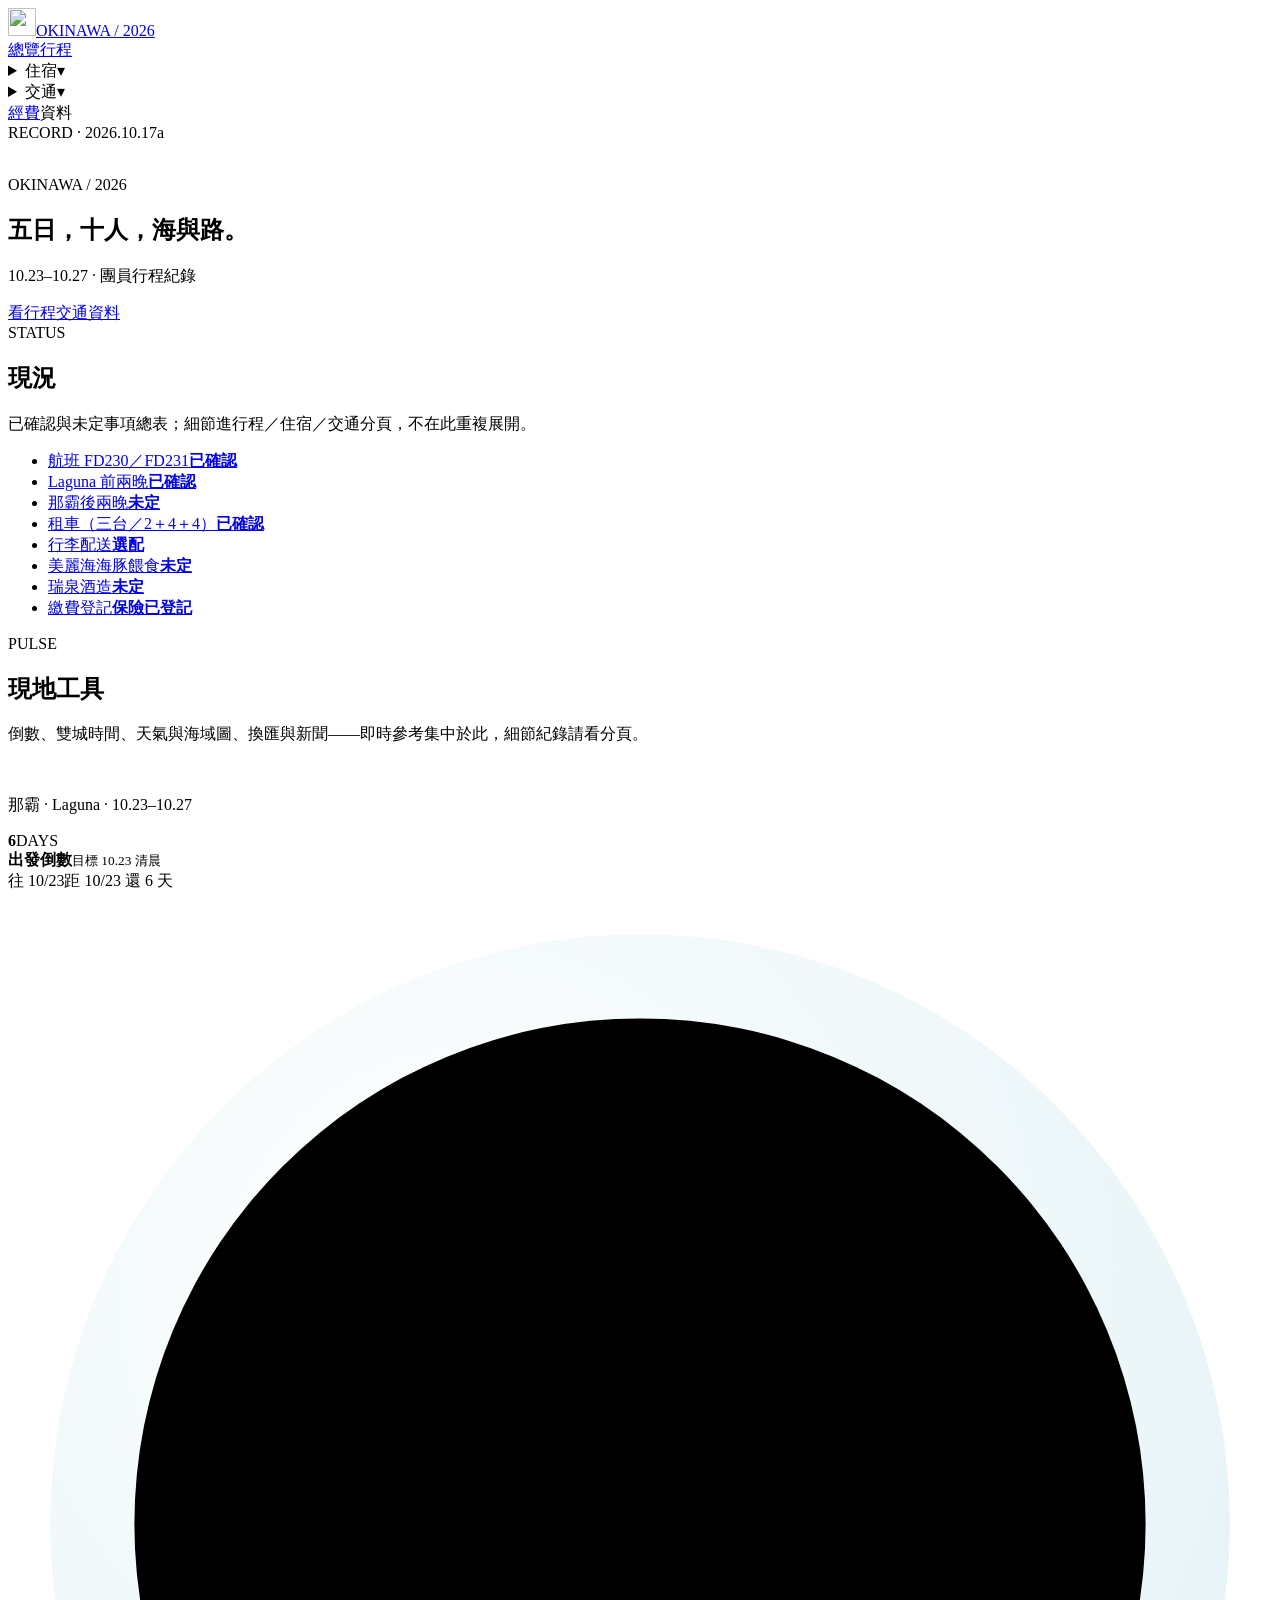
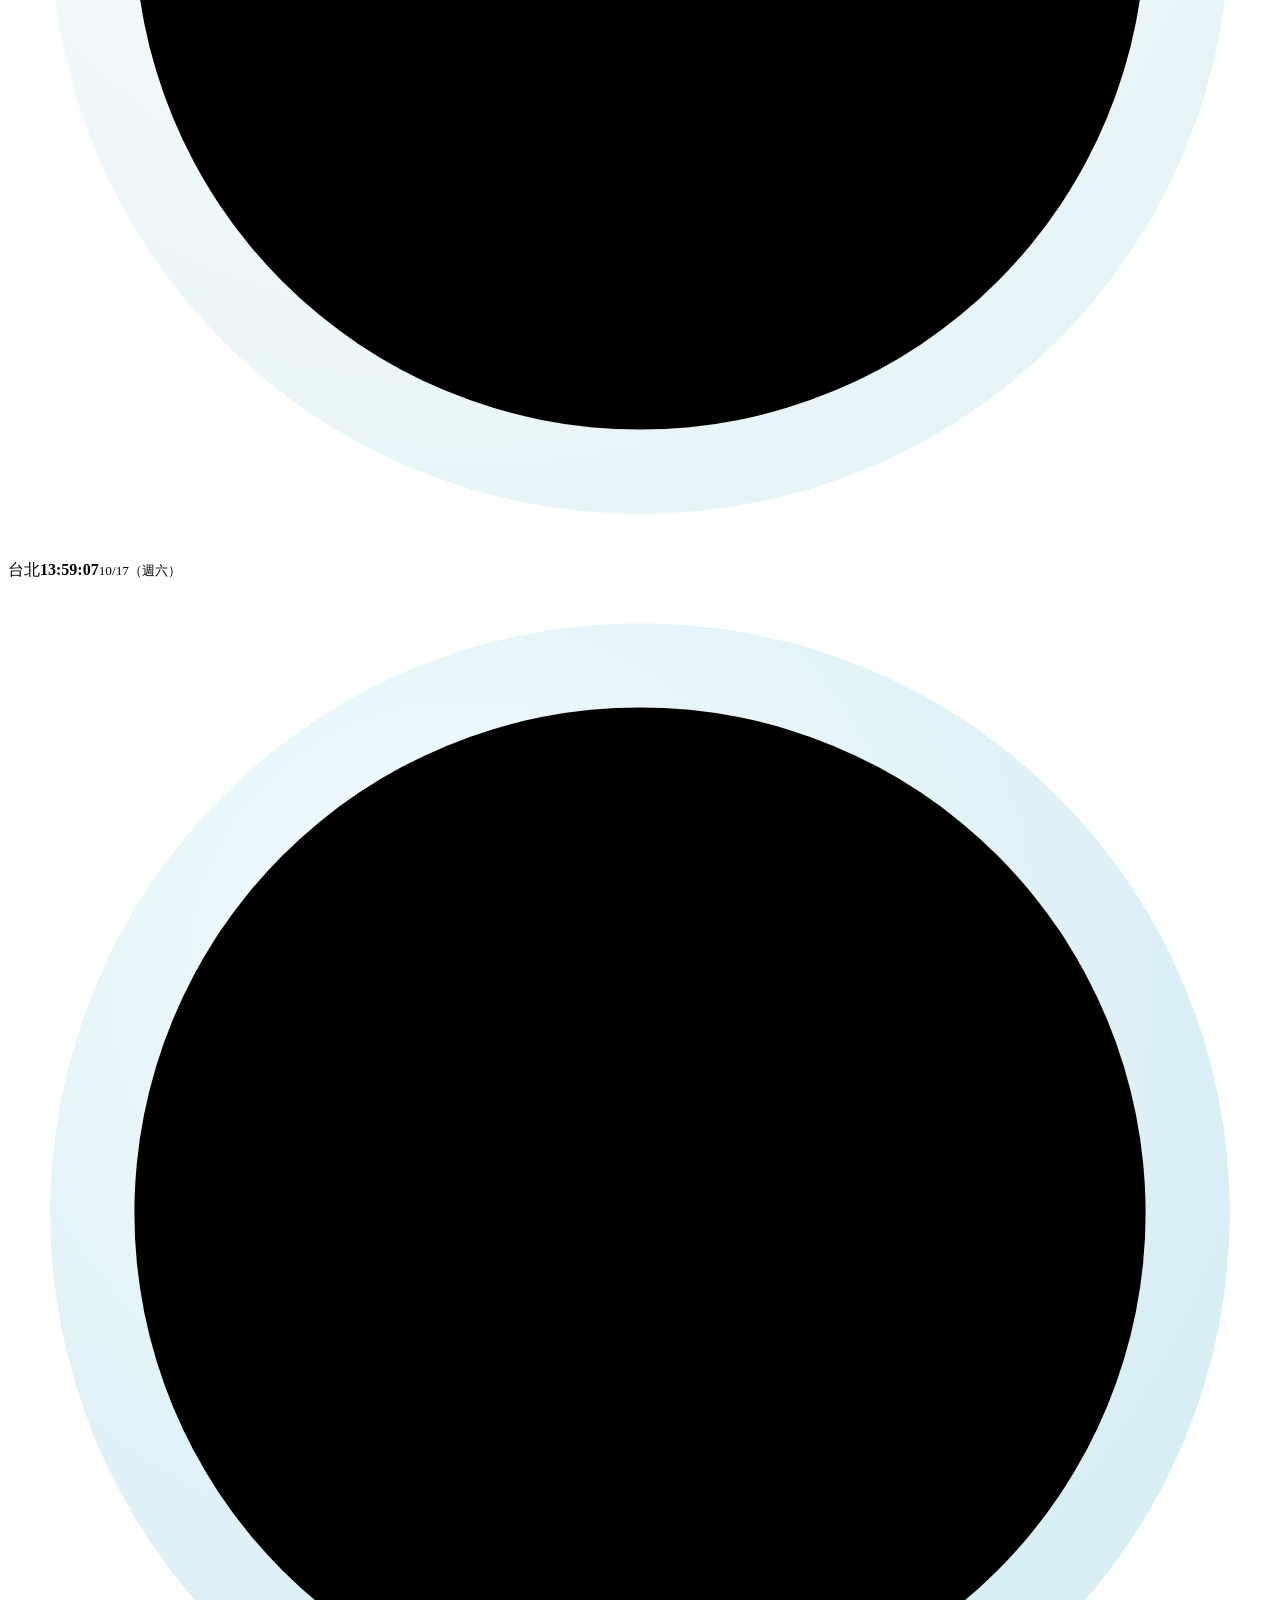
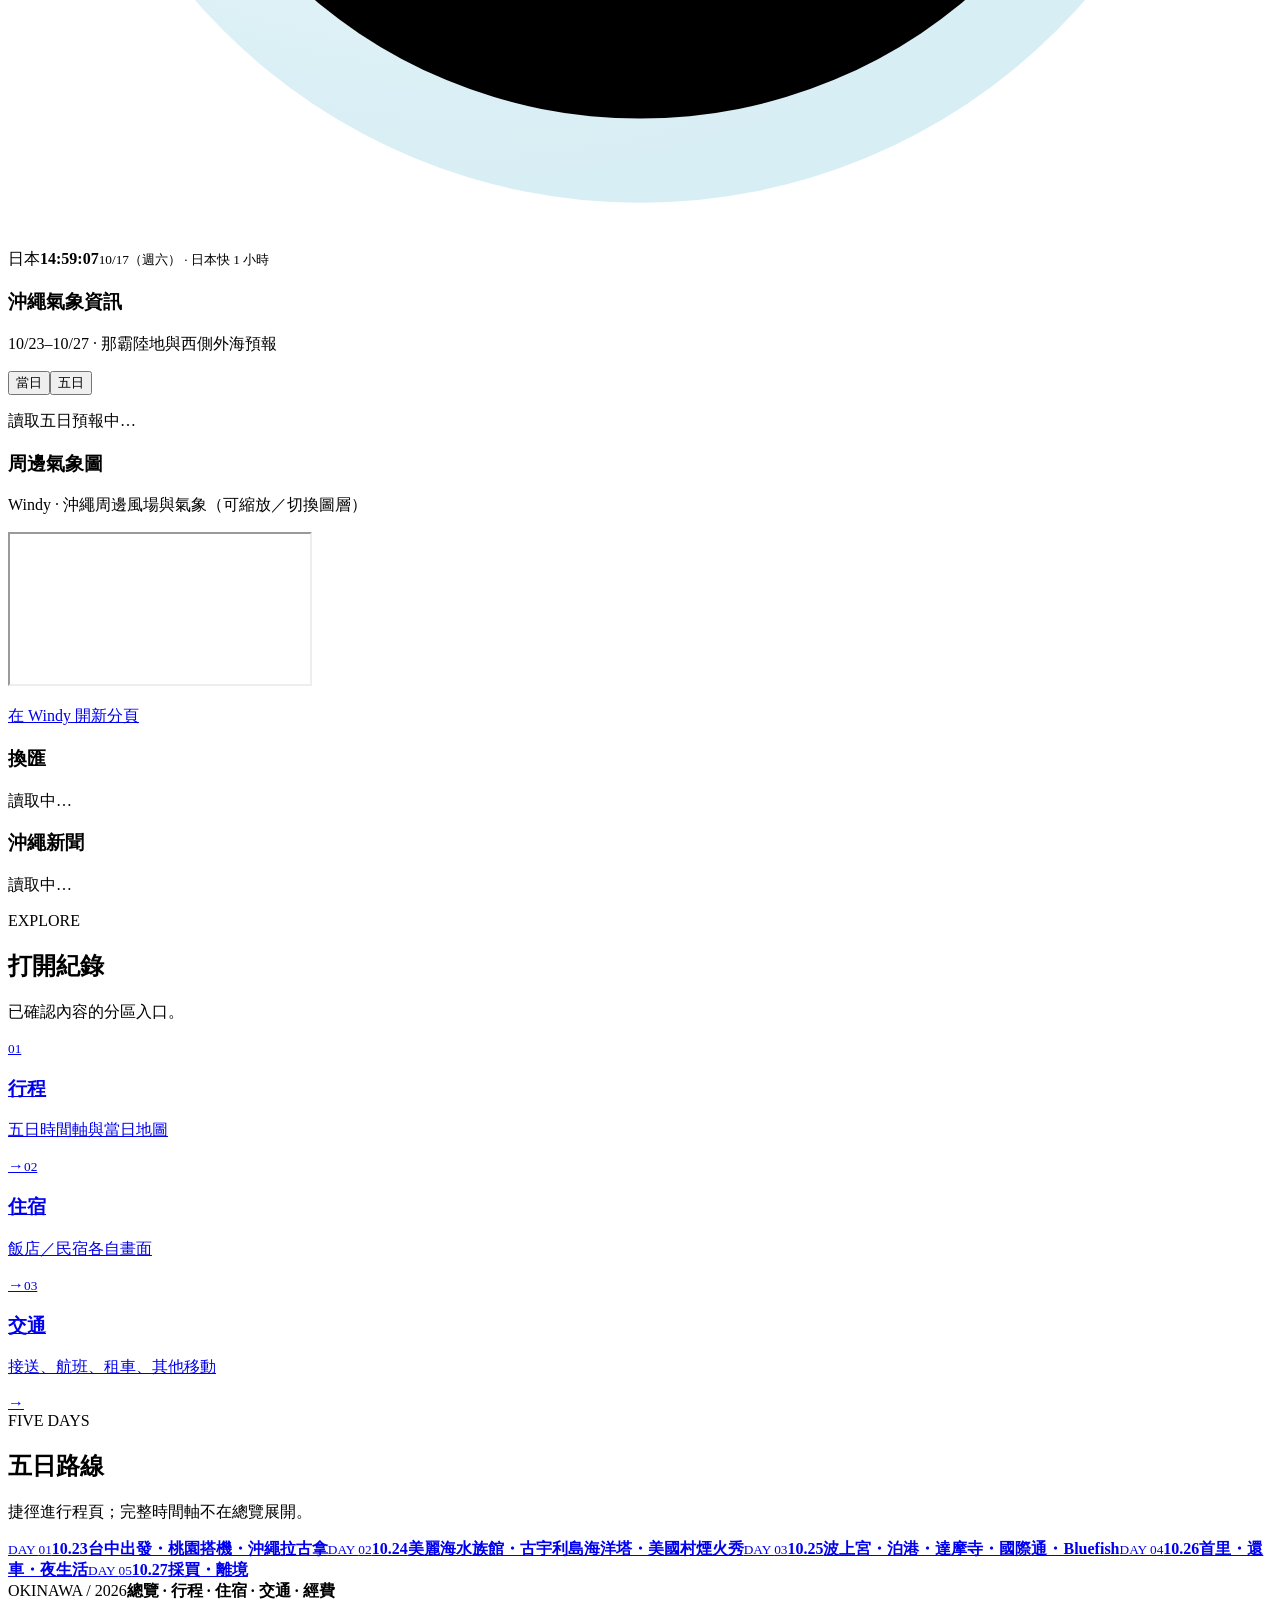
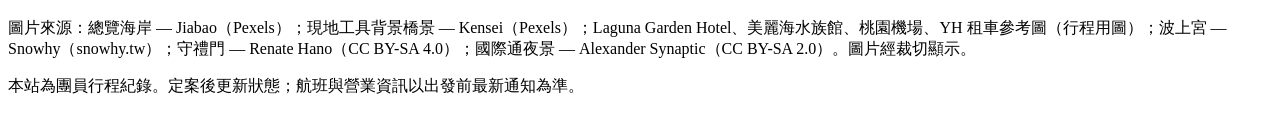
==== commit 56e7a5f7: "Set Day 3 carousel image to Naminoue Shrine photo. Co-authored-by: Cursor <cursoragent@cursor.com>" ====
--- a/index.html
+++ b/index.html
@@ -1,5 +1,5 @@
 <!DOCTYPE html><html lang="zh-Hant"><head><meta charSet="utf-8"/><meta name="viewport" content="width=device-width, initial-scale=1"/><link rel="preload" href="/okinawa-2026-trip/media/brand-mark.png" as="image"/><link rel="preload" href="/okinawa-2026-trip/media/coast-rocks.jpg" as="image"/><link rel="preload" as="image" href="/okinawa-2026-trip/media/bridge-sea.jpg"/><link rel="stylesheet" href="/okinawa-2026-trip/assets/index-dSE7bwpV.css" data-precedence="vite-rsc/importer-resources"/><link rel="preload" href="https://fonts.googleapis.com/css2?family=Noto+Sans+TC:wght@400;500;700&amp;family=Noto+Serif+TC:wght@500;700&amp;family=Syne:wght@700;800&amp;display=swap" as="style"/><title>OKINAWA 2026｜行程紀錄總整</title><meta name="description" content="2026/10/23–10/27 沖繩團員紀錄：行程、住宿・移動、經費與相關資料。"/><meta property="og:title" content="OKINAWA 2026｜TRIP RECORD"/><meta property="og:description" content="團員行程紀錄：狀態、行程、住宿移動、經費、資料。"/><meta property="og:type" content="website"/><meta property="og:locale" content="zh_TW"/><meta name="twitter:card" content="summary"/><meta name="twitter:title" content="OKINAWA 2026｜TRIP RECORD"/><meta name="twitter:description" content="團員行程紀錄：狀態、行程、住宿移動、經費、資料。"/><link rel="icon" href="https://exe7203.github.io/okinawa-2026-trip/favicon.ico" sizes="any"/><link rel="icon" href="https://exe7203.github.io/okinawa-2026-trip/favicon.png" sizes="64x64" type="image/png"/><link rel="apple-touch-icon" href="https://exe7203.github.io/okinawa-2026-trip/apple-touch-icon.png" sizes="180x180"/><meta name="theme-color" content="#05445e"/><link rel="preconnect" href="https://fonts.googleapis.com"/><link rel="preconnect" href="https://fonts.gstatic.com" crossorigin="anonymous"/><link href="https://fonts.googleapis.com/css2?family=Noto+Sans+TC:wght@400;500;700&amp;family=Noto+Serif+TC:wght@500;700&amp;family=Syne:wght@700;800&amp;display=swap" rel="stylesheet"/>
-</head><body><main class="home-page"><header class="site-header"><a class="brand" href="/okinawa-2026-trip/" aria-label="回到總覽"><img class="brand-mark" src="/okinawa-2026-trip/media/brand-mark.png" alt="" width="28" height="28"/><span>OKINAWA / 2026</span></a><nav aria-label="主要導覽"><a href="/okinawa-2026-trip/" aria-current="page">總覽</a><a href="/okinawa-2026-trip/itinerary/">行程</a><details class="nav-dropdown"><summary>住宿<span class="nav-caret" aria-hidden="true">▾</span></summary><div class="nav-dropdown-panel" role="group" aria-label="住宿選單"><a href="/okinawa-2026-trip/stay/hotel/">飯店</a><a href="/okinawa-2026-trip/stay/minshuku/">民宿</a></div></details><details class="nav-dropdown"><summary>交通<span class="nav-caret" aria-hidden="true">▾</span></summary><div class="nav-dropdown-panel" role="group" aria-label="交通選單"><a href="/okinawa-2026-trip/car/transfer/">機場接送</a><a href="/okinawa-2026-trip/car/flights/">航班</a><a href="/okinawa-2026-trip/car/rental/">租車</a><a href="/okinawa-2026-trip/car/other/">其他移動</a></div></details><a href="/okinawa-2026-trip/cost/">經費</a><span class="nav-muted" aria-disabled="true" title="暫不開放">資料</span></nav><span class="version">RECORD · 2026.10.16j</span></header><section class="island-hero" aria-label="沖繩 2026"><div class="island-hero-media" aria-hidden="true"><img src="/okinawa-2026-trip/media/coast-rocks.jpg" alt=""/></div><div class="island-hero-shade" aria-hidden="true"></div><div class="island-hero-copy"><p class="island-brand">OKINAWA / 2026</p><h1>五日，十人，海與路。</h1><p class="island-lede">10.23–10.27 · 團員行程紀錄</p><div class="island-cta"><a class="button primary" href="/okinawa-2026-trip/itinerary/">看行程</a><a class="button ghost" href="/okinawa-2026-trip/car/">交通資料</a></div></div></section><section class="status-rail" aria-label="目前狀態"><div class="section-kicker"><span>STATUS</span><h2>現況</h2><p class="section-lede">已確認與未定事項總表；細節進行程／住宿／交通分頁，不在此重複展開。</p></div><ul><li data-state="done"><a class="status-rail-link" href="/okinawa-2026-trip/car/flights/"><span>航班 FD230／FD231</span><strong>已確認</strong></a></li><li data-state="done"><a class="status-rail-link" href="/okinawa-2026-trip/stay/hotel/"><span>Laguna 前兩晚</span><strong>已確認</strong></a></li><li data-state="todo"><a class="status-rail-link" href="/okinawa-2026-trip/stay/"><span>那霸後兩晚</span><strong>未定</strong></a></li><li data-state="done"><a class="status-rail-link" href="/okinawa-2026-trip/car/rental/"><span>租車（三台／2＋4＋4）</span><strong>已確認</strong></a></li><li data-state="hold"><a class="status-rail-link" href="/okinawa-2026-trip/car/other/"><span>行李配送</span><strong>選配</strong></a></li><li data-state="todo"><a class="status-rail-link" href="/okinawa-2026-trip/itinerary/"><span>美麗海海豚餵食</span><strong>未定</strong></a></li><li data-state="todo"><a class="status-rail-link" href="/okinawa-2026-trip/itinerary/"><span>瑞泉酒造</span><strong>未定</strong></a></li><li data-state="hold"><a class="status-rail-link" href="/okinawa-2026-trip/cost/"><span>繳費登記</span><strong>保險已登記</strong></a></li></ul></section><section class="pulse-section" aria-label="現地工具"><div class="section-kicker"><span>PULSE</span><h2>現地工具</h2><p class="pulse-lede">倒數、雙城時間、天氣與海域圖、換匯與新聞——即時參考集中於此，細節紀錄請看分頁。</p></div><div class="pulse-atelier"><section class="pulse-vista" aria-label="出發倒數與雙城時間"><div class="pulse-vista-media" aria-hidden="true"><img src="/okinawa-2026-trip/media/bridge-sea.jpg" alt=""/></div><div class="pulse-vista-shade" aria-hidden="true"></div><div class="pulse-vista-glow" aria-hidden="true"></div><div class="pulse-vista-inner"><p class="pulse-vista-kicker">那霸 · Laguna · 10.23–10.27</p><div class="pulse-vista-hero"><div class="pulse-countdown-module"><div class="pulse-count-display"><strong data-pulse="countdown-number">7</strong><span data-pulse="countdown-unit">DAYS</span></div><b data-pulse="countdown-headline">出發倒數</b><small data-pulse="countdown-detail">目標 10.23 清晨</small><div class="pulse-countdown-gauge"><div class="pulse-countdown-gauge-head"><span>往 10/23</span><span data-pulse="countdown-progress-label">距 10/23 還 7 天</span></div><div class="pulse-progress-track" role="progressbar" aria-valuemin="0" aria-valuemax="100" aria-valuenow="98" aria-label="出發進度"><div class="pulse-progress-fill" data-pulse="countdown-progress" style="width:97.85385074152543%"></div></div></div></div><div class="pulse-vista-clocks"><div class="pulse-clock-module"><div class="pulse-clock-bezel"><svg class="pulse-analog" viewBox="0 0 120 120" aria-hidden="true" data-pulse-clock="Asia/Taipei"><defs><radialGradient id="pulse-face-tw" cx="35%" cy="30%" r="70%"><stop offset="0%" stop-color="#ffffff"></stop><stop offset="100%" stop-color="#e7f4f7"></stop></radialGradient></defs><circle class="pulse-analog-face" cx="60" cy="60" r="56" fill="url(#pulse-face-tw)"></circle><circle class="pulse-analog-ring" cx="60" cy="60" r="48"></circle><line class="pulse-analog-tick" x1="60" y1="20" x2="60" y2="14"></line><line class="pulse-analog-tick" x1="80" y1="25.358983848622458" x2="83" y2="20.162831425915826"></line><line class="pulse-analog-tick" x1="94.64101615137756" y1="40" x2="99.83716857408419" y2="37"></line><line class="pulse-analog-tick" x1="100" y1="60" x2="106" y2="60"></line><line class="pulse-analog-tick" x1="94.64101615137756" y1="80" x2="99.83716857408419" y2="83"></line><line class="pulse-analog-tick" x1="80" y1="94.64101615137754" x2="83" y2="99.83716857408417"></line><line class="pulse-analog-tick" x1="60" y1="100" x2="60" y2="106"></line><line class="pulse-analog-tick" x1="40.00000000000001" y1="94.64101615137756" x2="37.000000000000014" y2="99.83716857408419"></line><line class="pulse-analog-tick" x1="25.35898384862245" y1="80" x2="20.16283142591582" y2="83"></line><line class="pulse-analog-tick" x1="20" y1="60.00000000000001" x2="14" y2="60.00000000000001"></line><line class="pulse-analog-tick" x1="25.358983848622458" y1="40" x2="20.162831425915826" y2="37"></line><line class="pulse-analog-tick" x1="39.999999999999986" y1="25.358983848622458" x2="36.99999999999998" y2="20.162831425915833"></line><line class="pulse-analog-hour" x1="60" y1="60" x2="60" y2="34" transform="rotate(121.5 60 60)"></line><line class="pulse-analog-minute" x1="60" y1="60" x2="60" y2="24" transform="rotate(18.9 60 60)"></line><line class="pulse-analog-second" x1="60" y1="68" x2="60" y2="20" transform="rotate(54 60 60)"></line><circle class="pulse-analog-cap" cx="60" cy="60" r="3.5"></circle></svg></div><div class="pulse-clock-copy"><span class="pulse-city-tag">台北</span><strong data-pulse="clock-taipei">16:03:09</strong><small data-pulse="clock-taipei-date">10/16（週五）</small></div></div><div class="pulse-clock-module is-jp"><div class="pulse-clock-bezel"><svg class="pulse-analog is-accent" viewBox="0 0 120 120" aria-hidden="true" data-pulse-clock="Asia/Tokyo"><defs><radialGradient id="pulse-face-jp" cx="35%" cy="30%" r="70%"><stop offset="0%" stop-color="#f3fbff"></stop><stop offset="100%" stop-color="#d7eef4"></stop></radialGradient></defs><circle class="pulse-analog-face" cx="60" cy="60" r="56" fill="url(#pulse-face-jp)"></circle><circle class="pulse-analog-ring" cx="60" cy="60" r="48"></circle><line class="pulse-analog-tick" x1="60" y1="20" x2="60" y2="14"></line><line class="pulse-analog-tick" x1="80" y1="25.358983848622458" x2="83" y2="20.162831425915826"></line><line class="pulse-analog-tick" x1="94.64101615137756" y1="40" x2="99.83716857408419" y2="37"></line><line class="pulse-analog-tick" x1="100" y1="60" x2="106" y2="60"></line><line class="pulse-analog-tick" x1="94.64101615137756" y1="80" x2="99.83716857408419" y2="83"></line><line class="pulse-analog-tick" x1="80" y1="94.64101615137754" x2="83" y2="99.83716857408417"></line><line class="pulse-analog-tick" x1="60" y1="100" x2="60" y2="106"></line><line class="pulse-analog-tick" x1="40.00000000000001" y1="94.64101615137756" x2="37.000000000000014" y2="99.83716857408419"></line><line class="pulse-analog-tick" x1="25.35898384862245" y1="80" x2="20.16283142591582" y2="83"></line><line class="pulse-analog-tick" x1="20" y1="60.00000000000001" x2="14" y2="60.00000000000001"></line><line class="pulse-analog-tick" x1="25.358983848622458" y1="40" x2="20.162831425915826" y2="37"></line><line class="pulse-analog-tick" x1="39.999999999999986" y1="25.358983848622458" x2="36.99999999999998" y2="20.162831425915833"></line><line class="pulse-analog-hour" x1="60" y1="60" x2="60" y2="34" transform="rotate(151.5 60 60)"></line><line class="pulse-analog-minute" x1="60" y1="60" x2="60" y2="24" transform="rotate(18.9 60 60)"></line><line class="pulse-analog-second" x1="60" y1="68" x2="60" y2="20" transform="rotate(54 60 60)"></line><circle class="pulse-analog-cap" cx="60" cy="60" r="3.5"></circle></svg></div><div class="pulse-clock-copy"><span class="pulse-city-tag">日本</span><strong data-pulse="clock-tokyo">17:03:09</strong><small data-pulse="clock-tokyo-date">10/16（週五）<!-- --> · 日本快 1 小時</small></div></div></div></div></div></section><div class="pulse-deck"><article class="pulse-module pulse-weather-module" data-pulse-panel="weather"><header class="pulse-module-head"><h3 class="pulse-module-title">沖繩氣象資訊</h3></header><div class="pulse-module-body"><div class="pulse-weather-head"><p class="pulse-weather-sub">10/23–10/27 · 那霸陸地與西側外海預報</p><div class="pulse-segment pulse-weather-toggle" role="group" aria-label="天氣檢視"><button type="button" class="is-active" data-pulse-weather-view="focus">當日</button><button type="button" data-pulse-weather-view="range">五日</button></div></div><div class="pulse-channel-body" data-pulse="weather-body"><p class="pulse-muted">讀取五日預報中…</p></div></div></article><article class="pulse-module pulse-windy-module" data-pulse-panel="windy"><header class="pulse-module-head"><h3 class="pulse-module-title">周邊氣象圖</h3></header><div class="pulse-module-body"><p class="pulse-weather-sub">Windy · 沖繩周邊風場與氣象（可縮放／切換圖層）</p><div class="pulse-windy-frame"><iframe title="日本沖繩周邊海域氣象" src="https://embed.windy.com/embed.html?type=map&amp;location=coordinates&amp;metricRain=default&amp;metricTemp=default&amp;metricWind=default&amp;zoom=5&amp;overlay=wind&amp;product=&amp;level=surface&amp;lat=26.2&amp;lon=127.7" loading="lazy" referrerPolicy="no-referrer-when-downgrade" allowFullScreen=""></iframe></div><p class="pulse-note"><a href="https://www.windy.com/?26.212,127.681,5" target="_blank" rel="noopener noreferrer">在 Windy 開新分頁</a></p></div></article><div class="pulse-deck-tools"><article class="pulse-module pulse-fx-module" data-pulse-panel="fx"><header class="pulse-module-head"><h3 class="pulse-module-title">換匯</h3></header><div class="pulse-module-body"><div class="pulse-channel-body" data-pulse="fx-body"><p class="pulse-muted">讀取中…</p></div></div></article><article class="pulse-module pulse-news-module" data-pulse-panel="news"><header class="pulse-module-head"><h3 class="pulse-module-title">沖繩新聞</h3></header><div class="pulse-module-body"><p class="pulse-news-mode-line"><em class="pulse-news-mode-chip" data-pulse="news-mode" aria-live="polite"></em></p><div class="pulse-channel-body pulse-news-feed" data-pulse="news-body"><p class="pulse-muted">讀取中…</p></div></div></article></div></div></div></section><section class="explore-section home-secondary" aria-label="分區入口"><div class="section-kicker"><span>EXPLORE</span><h2>打開紀錄</h2><p class="section-lede">已確認內容的分區入口。</p></div><div class="explore-list"><a href="/okinawa-2026-trip/itinerary/"><small>01</small><div><h3>行程</h3><p>五日時間軸與當日地圖</p></div><span aria-hidden="true">→</span></a><a href="/okinawa-2026-trip/stay/"><small>02</small><div><h3>住宿</h3><p>飯店／民宿各自畫面</p></div><span aria-hidden="true">→</span></a><a href="/okinawa-2026-trip/car/"><small>03</small><div><h3>交通</h3><p>接送、航班、租車、其他移動</p></div><span aria-hidden="true">→</span></a></div></section><section class="days-section home-secondary" aria-label="五日摘要"><div class="section-kicker"><span>FIVE DAYS</span><h2>五日路線</h2><p class="section-lede">捷徑進行程頁；完整時間軸不在總覽展開。</p></div><div class="day-strip"><a href="/okinawa-2026-trip/itinerary/#day-1"><small>DAY <!-- -->01</small><b>10.23</b><strong>台中出發・桃園搭機・沖繩拉古拿</strong></a><a href="/okinawa-2026-trip/itinerary/#day-2"><small>DAY <!-- -->02</small><b>10.24</b><strong>美麗海水族館・古宇利島海洋塔・美國村煙火秀</strong></a><a href="/okinawa-2026-trip/itinerary/#day-3"><small>DAY <!-- -->03</small><b>10.25</b><strong>波上宮・泊港・達摩寺・國際通・Bluefish</strong></a><a href="/okinawa-2026-trip/itinerary/#day-4"><small>DAY <!-- -->04</small><b>10.26</b><strong>首里・還車・夜生活</strong></a><a href="/okinawa-2026-trip/itinerary/#day-5"><small>DAY <!-- -->05</small><b>10.27</b><strong>採買・離境</strong></a></div></section><footer><div class="footer-top"><span>OKINAWA / 2026</span><strong>總覽 · 行程 · 住宿 · 交通 · 經費</strong></div><div class="credits"><p>圖片來源：總覽海岸 — Jiabao（Pexels）；現地工具背景橋景 — Kensei（Pexels）；Laguna Garden Hotel、美麗海水族館、桃園機場、YH 租車參考圖（行程用圖）；守禮門 — Renate Hano（CC BY-SA 4.0）；國際通夜景 — Alexander Synaptic（CC BY-SA 2.0）。圖片經裁切顯示。</p><p>本站為團員行程紀錄。定案後更新狀態；航班與營業資訊以出發前最新通知為準。</p></div></footer></main><script src="/okinawa-2026-trip/pulse-runtime.js" defer></script>
+</head><body><main class="home-page"><header class="site-header"><a class="brand" href="/okinawa-2026-trip/" aria-label="回到總覽"><img class="brand-mark" src="/okinawa-2026-trip/media/brand-mark.png" alt="" width="28" height="28"/><span>OKINAWA / 2026</span></a><nav aria-label="主要導覽"><a href="/okinawa-2026-trip/" aria-current="page">總覽</a><a href="/okinawa-2026-trip/itinerary/">行程</a><details class="nav-dropdown"><summary>住宿<span class="nav-caret" aria-hidden="true">▾</span></summary><div class="nav-dropdown-panel" role="group" aria-label="住宿選單"><a href="/okinawa-2026-trip/stay/hotel/">飯店</a><a href="/okinawa-2026-trip/stay/minshuku/">民宿</a></div></details><details class="nav-dropdown"><summary>交通<span class="nav-caret" aria-hidden="true">▾</span></summary><div class="nav-dropdown-panel" role="group" aria-label="交通選單"><a href="/okinawa-2026-trip/car/transfer/">機場接送</a><a href="/okinawa-2026-trip/car/flights/">航班</a><a href="/okinawa-2026-trip/car/rental/">租車</a><a href="/okinawa-2026-trip/car/other/">其他移動</a></div></details><a href="/okinawa-2026-trip/cost/">經費</a><span class="nav-muted" aria-disabled="true" title="暫不開放">資料</span></nav><span class="version">RECORD · 2026.10.17a</span></header><section class="island-hero" aria-label="沖繩 2026"><div class="island-hero-media" aria-hidden="true"><img src="/okinawa-2026-trip/media/coast-rocks.jpg" alt=""/></div><div class="island-hero-shade" aria-hidden="true"></div><div class="island-hero-copy"><p class="island-brand">OKINAWA / 2026</p><h1>五日，十人，海與路。</h1><p class="island-lede">10.23–10.27 · 團員行程紀錄</p><div class="island-cta"><a class="button primary" href="/okinawa-2026-trip/itinerary/">看行程</a><a class="button ghost" href="/okinawa-2026-trip/car/">交通資料</a></div></div></section><section class="status-rail" aria-label="目前狀態"><div class="section-kicker"><span>STATUS</span><h2>現況</h2><p class="section-lede">已確認與未定事項總表；細節進行程／住宿／交通分頁，不在此重複展開。</p></div><ul><li data-state="done"><a class="status-rail-link" href="/okinawa-2026-trip/car/flights/"><span>航班 FD230／FD231</span><strong>已確認</strong></a></li><li data-state="done"><a class="status-rail-link" href="/okinawa-2026-trip/stay/hotel/"><span>Laguna 前兩晚</span><strong>已確認</strong></a></li><li data-state="todo"><a class="status-rail-link" href="/okinawa-2026-trip/stay/"><span>那霸後兩晚</span><strong>未定</strong></a></li><li data-state="done"><a class="status-rail-link" href="/okinawa-2026-trip/car/rental/"><span>租車（三台／2＋4＋4）</span><strong>已確認</strong></a></li><li data-state="hold"><a class="status-rail-link" href="/okinawa-2026-trip/car/other/"><span>行李配送</span><strong>選配</strong></a></li><li data-state="todo"><a class="status-rail-link" href="/okinawa-2026-trip/itinerary/"><span>美麗海海豚餵食</span><strong>未定</strong></a></li><li data-state="todo"><a class="status-rail-link" href="/okinawa-2026-trip/itinerary/"><span>瑞泉酒造</span><strong>未定</strong></a></li><li data-state="hold"><a class="status-rail-link" href="/okinawa-2026-trip/cost/"><span>繳費登記</span><strong>保險已登記</strong></a></li></ul></section><section class="pulse-section" aria-label="現地工具"><div class="section-kicker"><span>PULSE</span><h2>現地工具</h2><p class="pulse-lede">倒數、雙城時間、天氣與海域圖、換匯與新聞——即時參考集中於此，細節紀錄請看分頁。</p></div><div class="pulse-atelier"><section class="pulse-vista" aria-label="出發倒數與雙城時間"><div class="pulse-vista-media" aria-hidden="true"><img src="/okinawa-2026-trip/media/bridge-sea.jpg" alt=""/></div><div class="pulse-vista-shade" aria-hidden="true"></div><div class="pulse-vista-glow" aria-hidden="true"></div><div class="pulse-vista-inner"><p class="pulse-vista-kicker">那霸 · Laguna · 10.23–10.27</p><div class="pulse-vista-hero"><div class="pulse-countdown-module"><div class="pulse-count-display"><strong data-pulse="countdown-number">6</strong><span data-pulse="countdown-unit">DAYS</span></div><b data-pulse="countdown-headline">出發倒數</b><small data-pulse="countdown-detail">目標 10.23 清晨</small><div class="pulse-countdown-gauge"><div class="pulse-countdown-gauge-head"><span>往 10/23</span><span data-pulse="countdown-progress-label">距 10/23 還 6 天</span></div><div class="pulse-progress-track" role="progressbar" aria-valuemin="0" aria-valuemax="100" aria-valuenow="98" aria-label="出發進度"><div class="pulse-progress-fill" data-pulse="countdown-progress" style="width:98.16363714689265%"></div></div></div></div><div class="pulse-vista-clocks"><div class="pulse-clock-module"><div class="pulse-clock-bezel"><svg class="pulse-analog" viewBox="0 0 120 120" aria-hidden="true" data-pulse-clock="Asia/Taipei"><defs><radialGradient id="pulse-face-tw" cx="35%" cy="30%" r="70%"><stop offset="0%" stop-color="#ffffff"></stop><stop offset="100%" stop-color="#e7f4f7"></stop></radialGradient></defs><circle class="pulse-analog-face" cx="60" cy="60" r="56" fill="url(#pulse-face-tw)"></circle><circle class="pulse-analog-ring" cx="60" cy="60" r="48"></circle><line class="pulse-analog-tick" x1="60" y1="20" x2="60" y2="14"></line><line class="pulse-analog-tick" x1="80" y1="25.358983848622458" x2="83" y2="20.162831425915826"></line><line class="pulse-analog-tick" x1="94.64101615137756" y1="40" x2="99.83716857408419" y2="37"></line><line class="pulse-analog-tick" x1="100" y1="60" x2="106" y2="60"></line><line class="pulse-analog-tick" x1="94.64101615137756" y1="80" x2="99.83716857408419" y2="83"></line><line class="pulse-analog-tick" x1="80" y1="94.64101615137754" x2="83" y2="99.83716857408417"></line><line class="pulse-analog-tick" x1="60" y1="100" x2="60" y2="106"></line><line class="pulse-analog-tick" x1="40.00000000000001" y1="94.64101615137756" x2="37.000000000000014" y2="99.83716857408419"></line><line class="pulse-analog-tick" x1="25.35898384862245" y1="80" x2="20.16283142591582" y2="83"></line><line class="pulse-analog-tick" x1="20" y1="60.00000000000001" x2="14" y2="60.00000000000001"></line><line class="pulse-analog-tick" x1="25.358983848622458" y1="40" x2="20.162831425915826" y2="37"></line><line class="pulse-analog-tick" x1="39.999999999999986" y1="25.358983848622458" x2="36.99999999999998" y2="20.162831425915833"></line><line class="pulse-analog-hour" x1="60" y1="60" x2="60" y2="34" transform="rotate(59.5 60 60)"></line><line class="pulse-analog-minute" x1="60" y1="60" x2="60" y2="24" transform="rotate(354.7 60 60)"></line><line class="pulse-analog-second" x1="60" y1="68" x2="60" y2="20" transform="rotate(42 60 60)"></line><circle class="pulse-analog-cap" cx="60" cy="60" r="3.5"></circle></svg></div><div class="pulse-clock-copy"><span class="pulse-city-tag">台北</span><strong data-pulse="clock-taipei">13:59:07</strong><small data-pulse="clock-taipei-date">10/17（週六）</small></div></div><div class="pulse-clock-module is-jp"><div class="pulse-clock-bezel"><svg class="pulse-analog is-accent" viewBox="0 0 120 120" aria-hidden="true" data-pulse-clock="Asia/Tokyo"><defs><radialGradient id="pulse-face-jp" cx="35%" cy="30%" r="70%"><stop offset="0%" stop-color="#f3fbff"></stop><stop offset="100%" stop-color="#d7eef4"></stop></radialGradient></defs><circle class="pulse-analog-face" cx="60" cy="60" r="56" fill="url(#pulse-face-jp)"></circle><circle class="pulse-analog-ring" cx="60" cy="60" r="48"></circle><line class="pulse-analog-tick" x1="60" y1="20" x2="60" y2="14"></line><line class="pulse-analog-tick" x1="80" y1="25.358983848622458" x2="83" y2="20.162831425915826"></line><line class="pulse-analog-tick" x1="94.64101615137756" y1="40" x2="99.83716857408419" y2="37"></line><line class="pulse-analog-tick" x1="100" y1="60" x2="106" y2="60"></line><line class="pulse-analog-tick" x1="94.64101615137756" y1="80" x2="99.83716857408419" y2="83"></line><line class="pulse-analog-tick" x1="80" y1="94.64101615137754" x2="83" y2="99.83716857408417"></line><line class="pulse-analog-tick" x1="60" y1="100" x2="60" y2="106"></line><line class="pulse-analog-tick" x1="40.00000000000001" y1="94.64101615137756" x2="37.000000000000014" y2="99.83716857408419"></line><line class="pulse-analog-tick" x1="25.35898384862245" y1="80" x2="20.16283142591582" y2="83"></line><line class="pulse-analog-tick" x1="20" y1="60.00000000000001" x2="14" y2="60.00000000000001"></line><line class="pulse-analog-tick" x1="25.358983848622458" y1="40" x2="20.162831425915826" y2="37"></line><line class="pulse-analog-tick" x1="39.999999999999986" y1="25.358983848622458" x2="36.99999999999998" y2="20.162831425915833"></line><line class="pulse-analog-hour" x1="60" y1="60" x2="60" y2="34" transform="rotate(89.5 60 60)"></line><line class="pulse-analog-minute" x1="60" y1="60" x2="60" y2="24" transform="rotate(354.7 60 60)"></line><line class="pulse-analog-second" x1="60" y1="68" x2="60" y2="20" transform="rotate(42 60 60)"></line><circle class="pulse-analog-cap" cx="60" cy="60" r="3.5"></circle></svg></div><div class="pulse-clock-copy"><span class="pulse-city-tag">日本</span><strong data-pulse="clock-tokyo">14:59:07</strong><small data-pulse="clock-tokyo-date">10/17（週六）<!-- --> · 日本快 1 小時</small></div></div></div></div></div></section><div class="pulse-deck"><article class="pulse-module pulse-weather-module" data-pulse-panel="weather"><header class="pulse-module-head"><h3 class="pulse-module-title">沖繩氣象資訊</h3></header><div class="pulse-module-body"><div class="pulse-weather-head"><p class="pulse-weather-sub">10/23–10/27 · 那霸陸地與西側外海預報</p><div class="pulse-segment pulse-weather-toggle" role="group" aria-label="天氣檢視"><button type="button" class="is-active" data-pulse-weather-view="focus">當日</button><button type="button" data-pulse-weather-view="range">五日</button></div></div><div class="pulse-channel-body" data-pulse="weather-body"><p class="pulse-muted">讀取五日預報中…</p></div></div></article><article class="pulse-module pulse-windy-module" data-pulse-panel="windy"><header class="pulse-module-head"><h3 class="pulse-module-title">周邊氣象圖</h3></header><div class="pulse-module-body"><p class="pulse-weather-sub">Windy · 沖繩周邊風場與氣象（可縮放／切換圖層）</p><div class="pulse-windy-frame"><iframe title="日本沖繩周邊海域氣象" src="https://embed.windy.com/embed.html?type=map&amp;location=coordinates&amp;metricRain=default&amp;metricTemp=default&amp;metricWind=default&amp;zoom=5&amp;overlay=wind&amp;product=&amp;level=surface&amp;lat=26.2&amp;lon=127.7" loading="lazy" referrerPolicy="no-referrer-when-downgrade" allowFullScreen=""></iframe></div><p class="pulse-note"><a href="https://www.windy.com/?26.212,127.681,5" target="_blank" rel="noopener noreferrer">在 Windy 開新分頁</a></p></div></article><div class="pulse-deck-tools"><article class="pulse-module pulse-fx-module" data-pulse-panel="fx"><header class="pulse-module-head"><h3 class="pulse-module-title">換匯</h3></header><div class="pulse-module-body"><div class="pulse-channel-body" data-pulse="fx-body"><p class="pulse-muted">讀取中…</p></div></div></article><article class="pulse-module pulse-news-module" data-pulse-panel="news"><header class="pulse-module-head"><h3 class="pulse-module-title">沖繩新聞</h3></header><div class="pulse-module-body"><p class="pulse-news-mode-line"><em class="pulse-news-mode-chip" data-pulse="news-mode" aria-live="polite"></em></p><div class="pulse-channel-body pulse-news-feed" data-pulse="news-body"><p class="pulse-muted">讀取中…</p></div></div></article></div></div></div></section><section class="explore-section home-secondary" aria-label="分區入口"><div class="section-kicker"><span>EXPLORE</span><h2>打開紀錄</h2><p class="section-lede">已確認內容的分區入口。</p></div><div class="explore-list"><a href="/okinawa-2026-trip/itinerary/"><small>01</small><div><h3>行程</h3><p>五日時間軸與當日地圖</p></div><span aria-hidden="true">→</span></a><a href="/okinawa-2026-trip/stay/"><small>02</small><div><h3>住宿</h3><p>飯店／民宿各自畫面</p></div><span aria-hidden="true">→</span></a><a href="/okinawa-2026-trip/car/"><small>03</small><div><h3>交通</h3><p>接送、航班、租車、其他移動</p></div><span aria-hidden="true">→</span></a></div></section><section class="days-section home-secondary" aria-label="五日摘要"><div class="section-kicker"><span>FIVE DAYS</span><h2>五日路線</h2><p class="section-lede">捷徑進行程頁；完整時間軸不在總覽展開。</p></div><div class="day-strip"><a href="/okinawa-2026-trip/itinerary/#day-1"><small>DAY <!-- -->01</small><b>10.23</b><strong>台中出發・桃園搭機・沖繩拉古拿</strong></a><a href="/okinawa-2026-trip/itinerary/#day-2"><small>DAY <!-- -->02</small><b>10.24</b><strong>美麗海水族館・古宇利島海洋塔・美國村煙火秀</strong></a><a href="/okinawa-2026-trip/itinerary/#day-3"><small>DAY <!-- -->03</small><b>10.25</b><strong>波上宮・泊港・達摩寺・國際通・Bluefish</strong></a><a href="/okinawa-2026-trip/itinerary/#day-4"><small>DAY <!-- -->04</small><b>10.26</b><strong>首里・還車・夜生活</strong></a><a href="/okinawa-2026-trip/itinerary/#day-5"><small>DAY <!-- -->05</small><b>10.27</b><strong>採買・離境</strong></a></div></section><footer><div class="footer-top"><span>OKINAWA / 2026</span><strong>總覽 · 行程 · 住宿 · 交通 · 經費</strong></div><div class="credits"><p>圖片來源：總覽海岸 — Jiabao（Pexels）；現地工具背景橋景 — Kensei（Pexels）；Laguna Garden Hotel、美麗海水族館、桃園機場、YH 租車參考圖（行程用圖）；波上宮 — Snowhy（snowhy.tw）；守禮門 — Renate Hano（CC BY-SA 4.0）；國際通夜景 — Alexander Synaptic（CC BY-SA 2.0）。圖片經裁切顯示。</p><p>本站為團員行程紀錄。定案後更新狀態；航班與營業資訊以出發前最新通知為準。</p></div></footer></main><script src="/okinawa-2026-trip/pulse-runtime.js" defer></script>
 <script src="/okinawa-2026-trip/pulse-weather-addon.js" defer></script>
 <script>
 (() => {
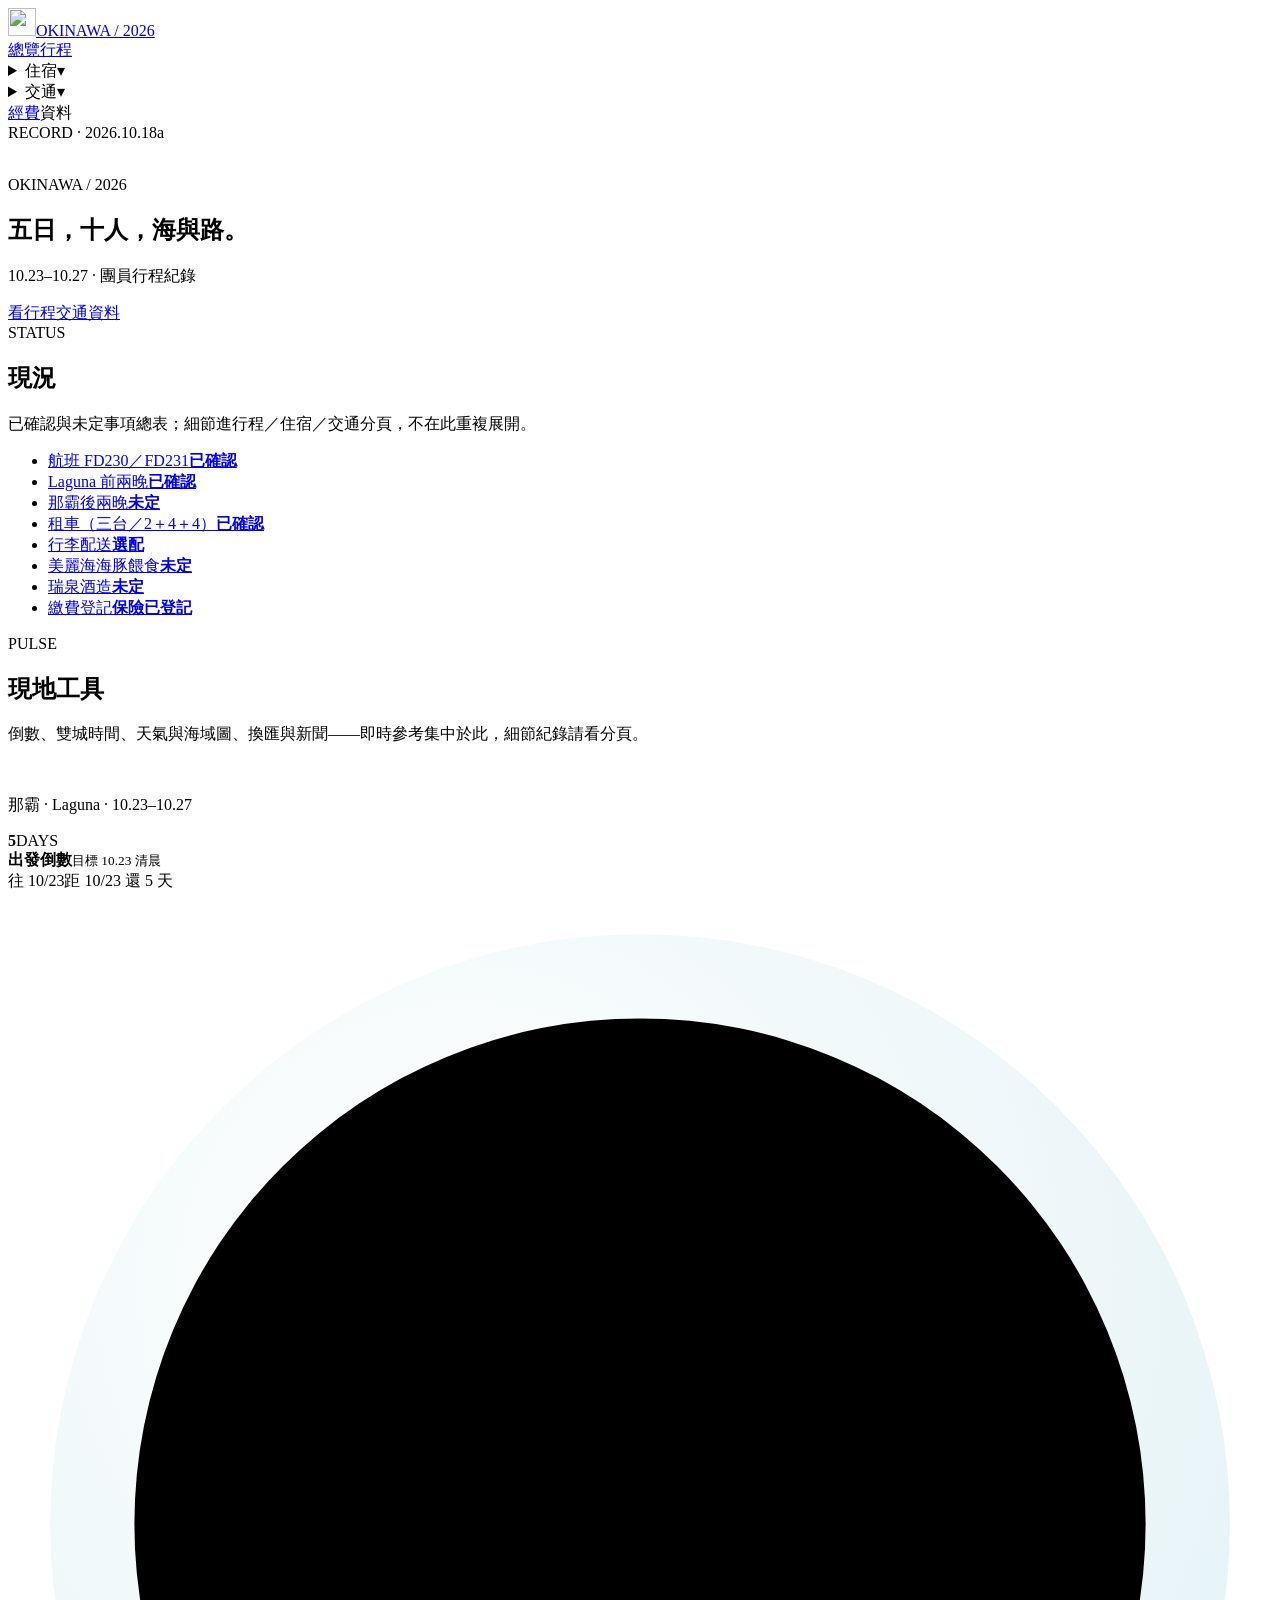
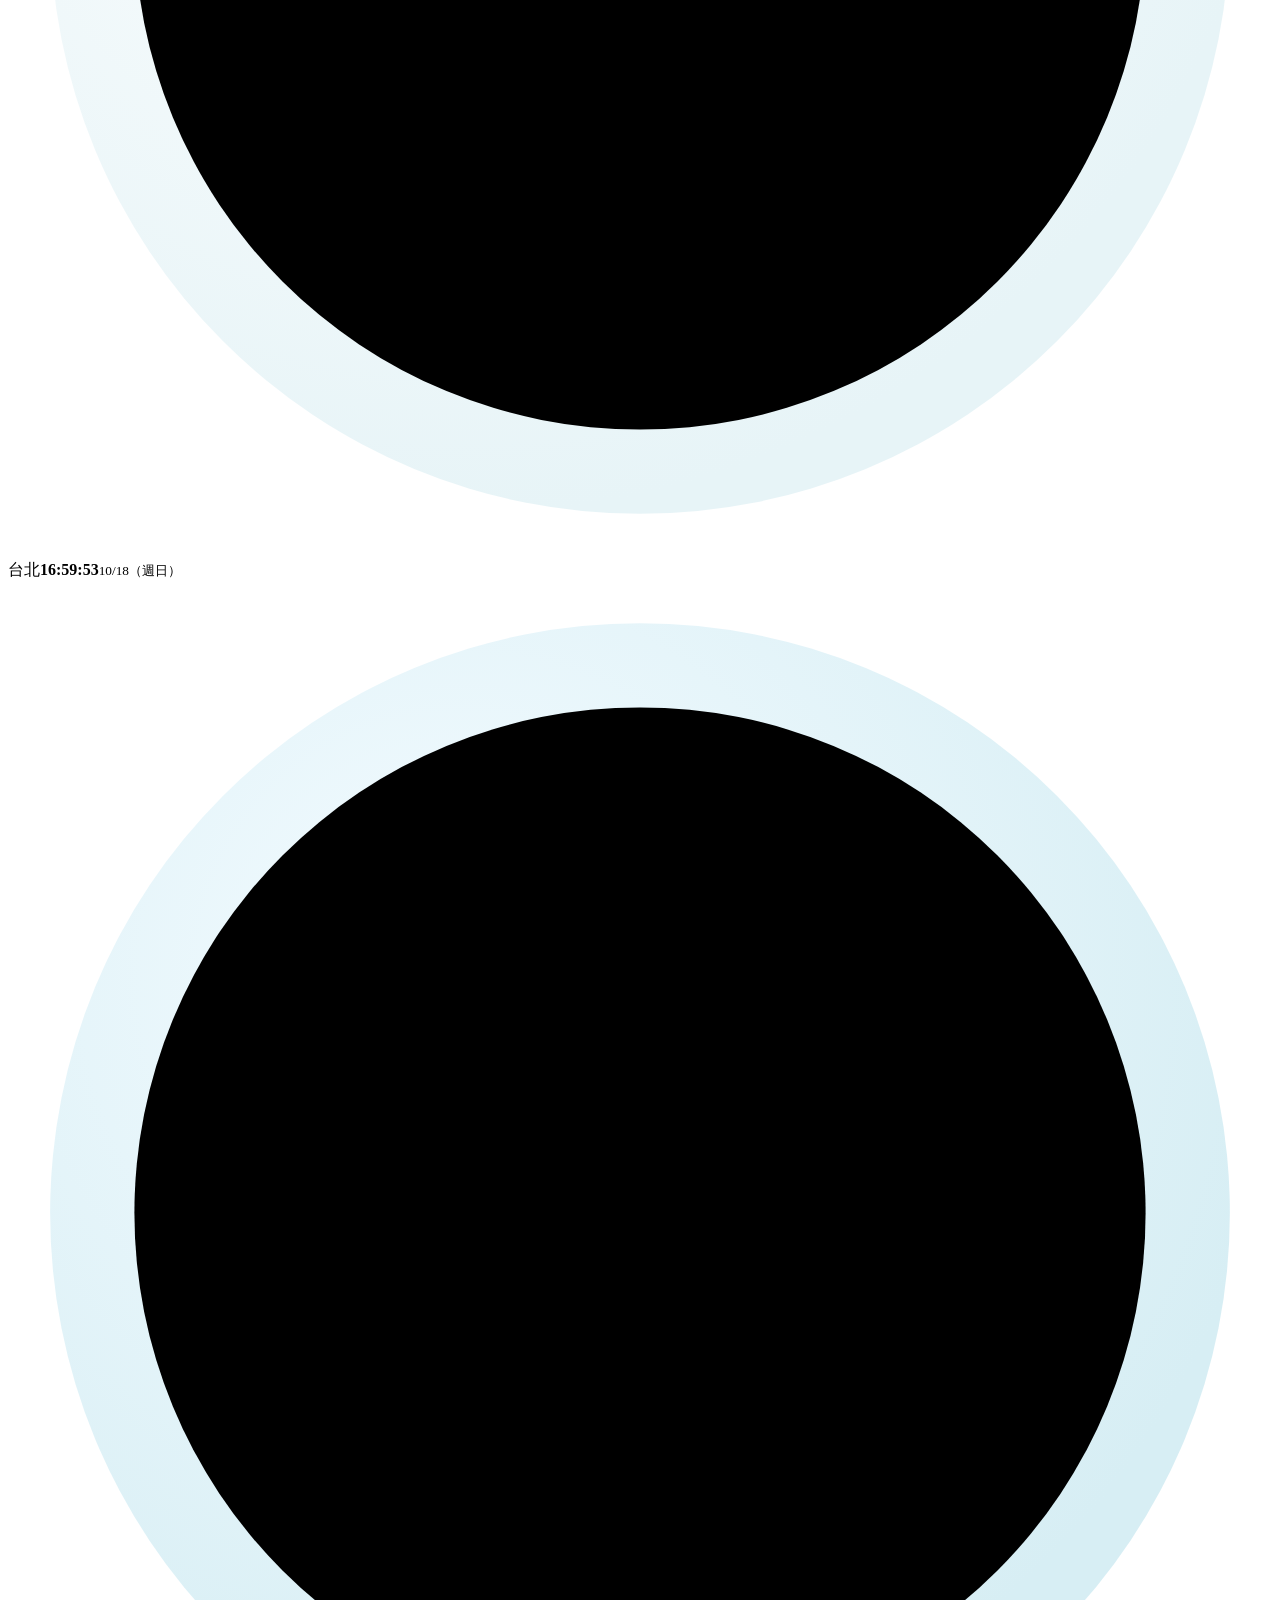
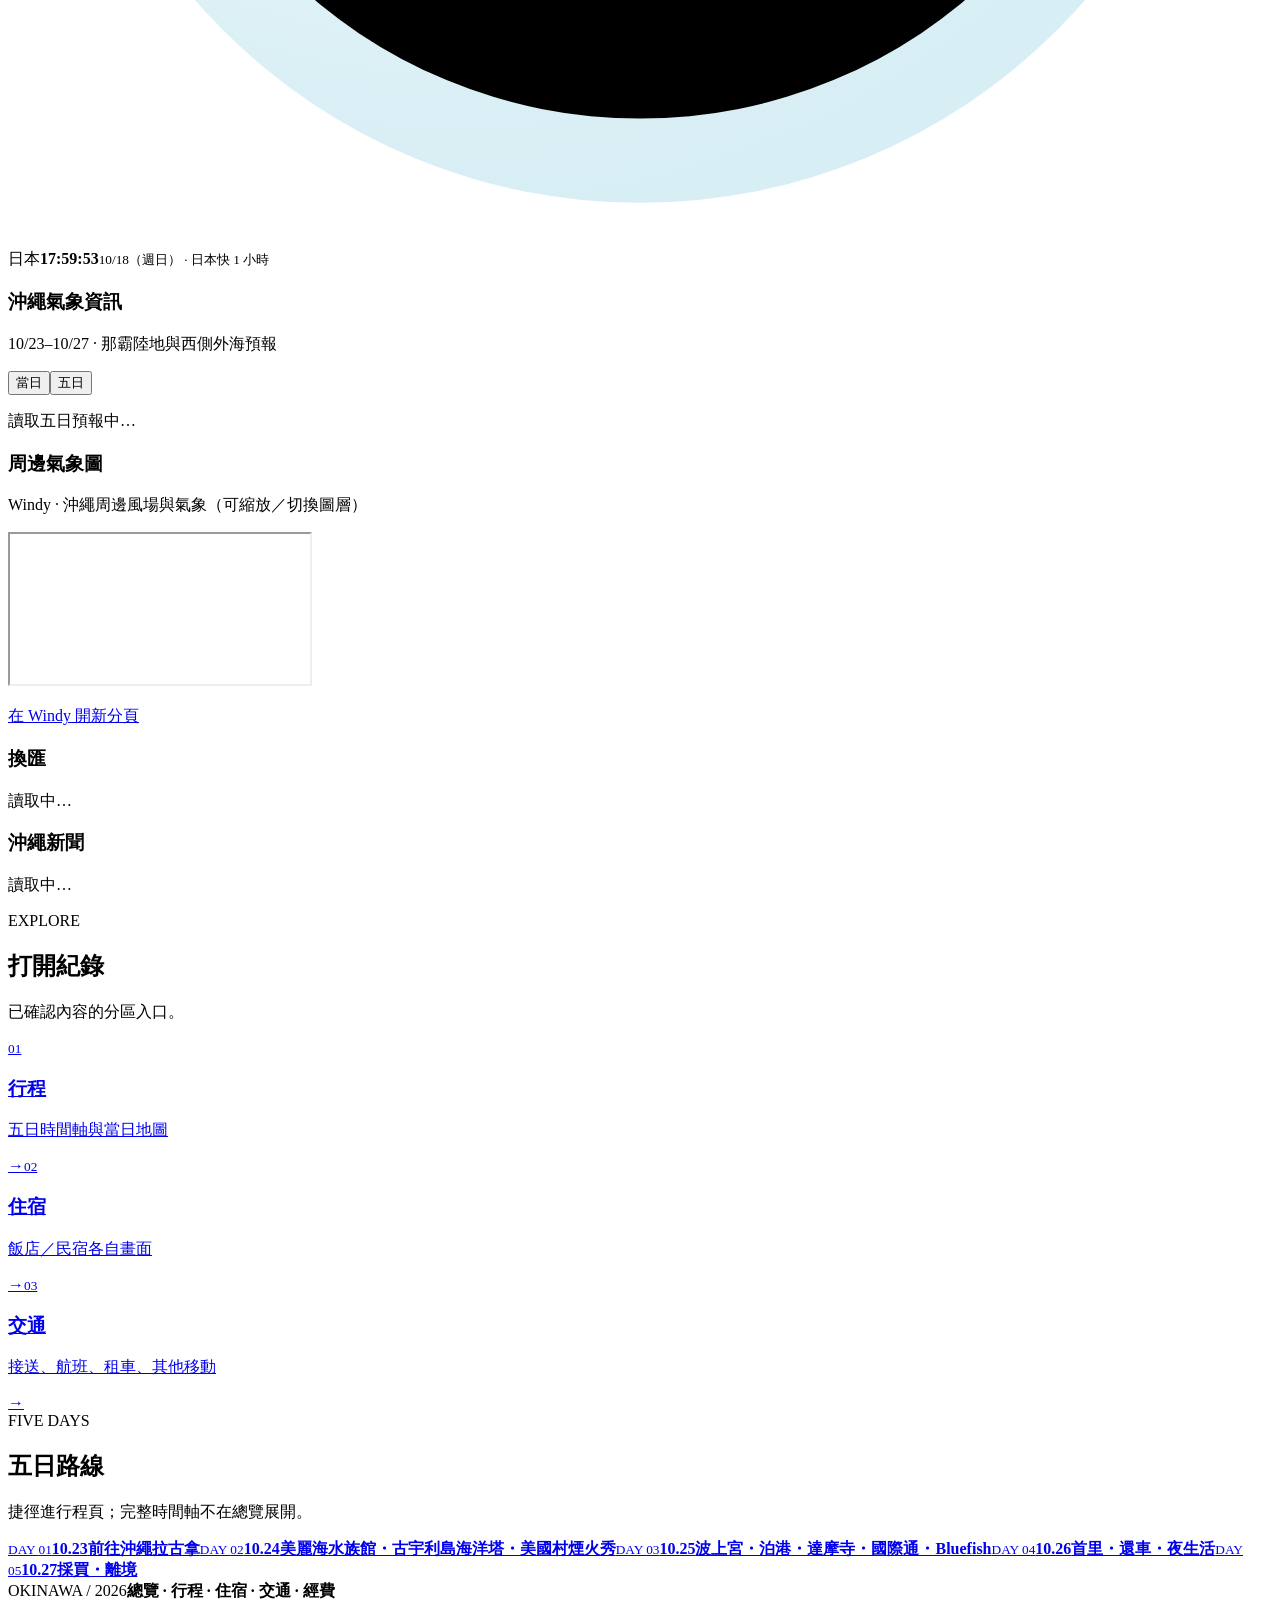
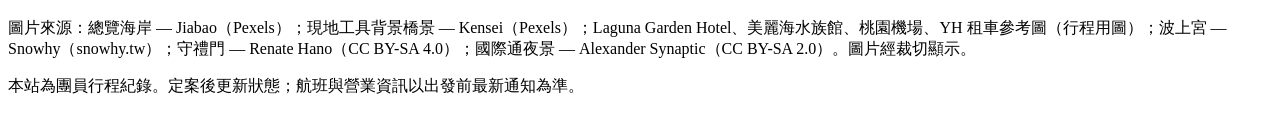
==== commit 2ceff354: "Shorten Day 1 caption to 前往沖繩拉古拿." ====
--- a/index.html
+++ b/index.html
@@ -1,5 +1,5 @@
 <!DOCTYPE html><html lang="zh-Hant"><head><meta charSet="utf-8"/><meta name="viewport" content="width=device-width, initial-scale=1"/><link rel="preload" href="/okinawa-2026-trip/media/brand-mark.png" as="image"/><link rel="preload" href="/okinawa-2026-trip/media/coast-rocks.jpg" as="image"/><link rel="preload" as="image" href="/okinawa-2026-trip/media/bridge-sea.jpg"/><link rel="stylesheet" href="/okinawa-2026-trip/assets/index-dSE7bwpV.css" data-precedence="vite-rsc/importer-resources"/><link rel="preload" href="https://fonts.googleapis.com/css2?family=Noto+Sans+TC:wght@400;500;700&amp;family=Noto+Serif+TC:wght@500;700&amp;family=Syne:wght@700;800&amp;display=swap" as="style"/><title>OKINAWA 2026｜行程紀錄總整</title><meta name="description" content="2026/10/23–10/27 沖繩團員紀錄：行程、住宿・移動、經費與相關資料。"/><meta property="og:title" content="OKINAWA 2026｜TRIP RECORD"/><meta property="og:description" content="團員行程紀錄：狀態、行程、住宿移動、經費、資料。"/><meta property="og:type" content="website"/><meta property="og:locale" content="zh_TW"/><meta name="twitter:card" content="summary"/><meta name="twitter:title" content="OKINAWA 2026｜TRIP RECORD"/><meta name="twitter:description" content="團員行程紀錄：狀態、行程、住宿移動、經費、資料。"/><link rel="icon" href="https://exe7203.github.io/okinawa-2026-trip/favicon.ico" sizes="any"/><link rel="icon" href="https://exe7203.github.io/okinawa-2026-trip/favicon.png" sizes="64x64" type="image/png"/><link rel="apple-touch-icon" href="https://exe7203.github.io/okinawa-2026-trip/apple-touch-icon.png" sizes="180x180"/><meta name="theme-color" content="#05445e"/><link rel="preconnect" href="https://fonts.googleapis.com"/><link rel="preconnect" href="https://fonts.gstatic.com" crossorigin="anonymous"/><link href="https://fonts.googleapis.com/css2?family=Noto+Sans+TC:wght@400;500;700&amp;family=Noto+Serif+TC:wght@500;700&amp;family=Syne:wght@700;800&amp;display=swap" rel="stylesheet"/>
-</head><body><main class="home-page"><header class="site-header"><a class="brand" href="/okinawa-2026-trip/" aria-label="回到總覽"><img class="brand-mark" src="/okinawa-2026-trip/media/brand-mark.png" alt="" width="28" height="28"/><span>OKINAWA / 2026</span></a><nav aria-label="主要導覽"><a href="/okinawa-2026-trip/" aria-current="page">總覽</a><a href="/okinawa-2026-trip/itinerary/">行程</a><details class="nav-dropdown"><summary>住宿<span class="nav-caret" aria-hidden="true">▾</span></summary><div class="nav-dropdown-panel" role="group" aria-label="住宿選單"><a href="/okinawa-2026-trip/stay/hotel/">飯店</a><a href="/okinawa-2026-trip/stay/minshuku/">民宿</a></div></details><details class="nav-dropdown"><summary>交通<span class="nav-caret" aria-hidden="true">▾</span></summary><div class="nav-dropdown-panel" role="group" aria-label="交通選單"><a href="/okinawa-2026-trip/car/transfer/">機場接送</a><a href="/okinawa-2026-trip/car/flights/">航班</a><a href="/okinawa-2026-trip/car/rental/">租車</a><a href="/okinawa-2026-trip/car/other/">其他移動</a></div></details><a href="/okinawa-2026-trip/cost/">經費</a><span class="nav-muted" aria-disabled="true" title="暫不開放">資料</span></nav><span class="version">RECORD · 2026.10.17a</span></header><section class="island-hero" aria-label="沖繩 2026"><div class="island-hero-media" aria-hidden="true"><img src="/okinawa-2026-trip/media/coast-rocks.jpg" alt=""/></div><div class="island-hero-shade" aria-hidden="true"></div><div class="island-hero-copy"><p class="island-brand">OKINAWA / 2026</p><h1>五日，十人，海與路。</h1><p class="island-lede">10.23–10.27 · 團員行程紀錄</p><div class="island-cta"><a class="button primary" href="/okinawa-2026-trip/itinerary/">看行程</a><a class="button ghost" href="/okinawa-2026-trip/car/">交通資料</a></div></div></section><section class="status-rail" aria-label="目前狀態"><div class="section-kicker"><span>STATUS</span><h2>現況</h2><p class="section-lede">已確認與未定事項總表；細節進行程／住宿／交通分頁，不在此重複展開。</p></div><ul><li data-state="done"><a class="status-rail-link" href="/okinawa-2026-trip/car/flights/"><span>航班 FD230／FD231</span><strong>已確認</strong></a></li><li data-state="done"><a class="status-rail-link" href="/okinawa-2026-trip/stay/hotel/"><span>Laguna 前兩晚</span><strong>已確認</strong></a></li><li data-state="todo"><a class="status-rail-link" href="/okinawa-2026-trip/stay/"><span>那霸後兩晚</span><strong>未定</strong></a></li><li data-state="done"><a class="status-rail-link" href="/okinawa-2026-trip/car/rental/"><span>租車（三台／2＋4＋4）</span><strong>已確認</strong></a></li><li data-state="hold"><a class="status-rail-link" href="/okinawa-2026-trip/car/other/"><span>行李配送</span><strong>選配</strong></a></li><li data-state="todo"><a class="status-rail-link" href="/okinawa-2026-trip/itinerary/"><span>美麗海海豚餵食</span><strong>未定</strong></a></li><li data-state="todo"><a class="status-rail-link" href="/okinawa-2026-trip/itinerary/"><span>瑞泉酒造</span><strong>未定</strong></a></li><li data-state="hold"><a class="status-rail-link" href="/okinawa-2026-trip/cost/"><span>繳費登記</span><strong>保險已登記</strong></a></li></ul></section><section class="pulse-section" aria-label="現地工具"><div class="section-kicker"><span>PULSE</span><h2>現地工具</h2><p class="pulse-lede">倒數、雙城時間、天氣與海域圖、換匯與新聞——即時參考集中於此，細節紀錄請看分頁。</p></div><div class="pulse-atelier"><section class="pulse-vista" aria-label="出發倒數與雙城時間"><div class="pulse-vista-media" aria-hidden="true"><img src="/okinawa-2026-trip/media/bridge-sea.jpg" alt=""/></div><div class="pulse-vista-shade" aria-hidden="true"></div><div class="pulse-vista-glow" aria-hidden="true"></div><div class="pulse-vista-inner"><p class="pulse-vista-kicker">那霸 · Laguna · 10.23–10.27</p><div class="pulse-vista-hero"><div class="pulse-countdown-module"><div class="pulse-count-display"><strong data-pulse="countdown-number">6</strong><span data-pulse="countdown-unit">DAYS</span></div><b data-pulse="countdown-headline">出發倒數</b><small data-pulse="countdown-detail">目標 10.23 清晨</small><div class="pulse-countdown-gauge"><div class="pulse-countdown-gauge-head"><span>往 10/23</span><span data-pulse="countdown-progress-label">距 10/23 還 6 天</span></div><div class="pulse-progress-track" role="progressbar" aria-valuemin="0" aria-valuemax="100" aria-valuenow="98" aria-label="出發進度"><div class="pulse-progress-fill" data-pulse="countdown-progress" style="width:98.16363714689265%"></div></div></div></div><div class="pulse-vista-clocks"><div class="pulse-clock-module"><div class="pulse-clock-bezel"><svg class="pulse-analog" viewBox="0 0 120 120" aria-hidden="true" data-pulse-clock="Asia/Taipei"><defs><radialGradient id="pulse-face-tw" cx="35%" cy="30%" r="70%"><stop offset="0%" stop-color="#ffffff"></stop><stop offset="100%" stop-color="#e7f4f7"></stop></radialGradient></defs><circle class="pulse-analog-face" cx="60" cy="60" r="56" fill="url(#pulse-face-tw)"></circle><circle class="pulse-analog-ring" cx="60" cy="60" r="48"></circle><line class="pulse-analog-tick" x1="60" y1="20" x2="60" y2="14"></line><line class="pulse-analog-tick" x1="80" y1="25.358983848622458" x2="83" y2="20.162831425915826"></line><line class="pulse-analog-tick" x1="94.64101615137756" y1="40" x2="99.83716857408419" y2="37"></line><line class="pulse-analog-tick" x1="100" y1="60" x2="106" y2="60"></line><line class="pulse-analog-tick" x1="94.64101615137756" y1="80" x2="99.83716857408419" y2="83"></line><line class="pulse-analog-tick" x1="80" y1="94.64101615137754" x2="83" y2="99.83716857408417"></line><line class="pulse-analog-tick" x1="60" y1="100" x2="60" y2="106"></line><line class="pulse-analog-tick" x1="40.00000000000001" y1="94.64101615137756" x2="37.000000000000014" y2="99.83716857408419"></line><line class="pulse-analog-tick" x1="25.35898384862245" y1="80" x2="20.16283142591582" y2="83"></line><line class="pulse-analog-tick" x1="20" y1="60.00000000000001" x2="14" y2="60.00000000000001"></line><line class="pulse-analog-tick" x1="25.358983848622458" y1="40" x2="20.162831425915826" y2="37"></line><line class="pulse-analog-tick" x1="39.999999999999986" y1="25.358983848622458" x2="36.99999999999998" y2="20.162831425915833"></line><line class="pulse-analog-hour" x1="60" y1="60" x2="60" y2="34" transform="rotate(59.5 60 60)"></line><line class="pulse-analog-minute" x1="60" y1="60" x2="60" y2="24" transform="rotate(354.7 60 60)"></line><line class="pulse-analog-second" x1="60" y1="68" x2="60" y2="20" transform="rotate(42 60 60)"></line><circle class="pulse-analog-cap" cx="60" cy="60" r="3.5"></circle></svg></div><div class="pulse-clock-copy"><span class="pulse-city-tag">台北</span><strong data-pulse="clock-taipei">13:59:07</strong><small data-pulse="clock-taipei-date">10/17（週六）</small></div></div><div class="pulse-clock-module is-jp"><div class="pulse-clock-bezel"><svg class="pulse-analog is-accent" viewBox="0 0 120 120" aria-hidden="true" data-pulse-clock="Asia/Tokyo"><defs><radialGradient id="pulse-face-jp" cx="35%" cy="30%" r="70%"><stop offset="0%" stop-color="#f3fbff"></stop><stop offset="100%" stop-color="#d7eef4"></stop></radialGradient></defs><circle class="pulse-analog-face" cx="60" cy="60" r="56" fill="url(#pulse-face-jp)"></circle><circle class="pulse-analog-ring" cx="60" cy="60" r="48"></circle><line class="pulse-analog-tick" x1="60" y1="20" x2="60" y2="14"></line><line class="pulse-analog-tick" x1="80" y1="25.358983848622458" x2="83" y2="20.162831425915826"></line><line class="pulse-analog-tick" x1="94.64101615137756" y1="40" x2="99.83716857408419" y2="37"></line><line class="pulse-analog-tick" x1="100" y1="60" x2="106" y2="60"></line><line class="pulse-analog-tick" x1="94.64101615137756" y1="80" x2="99.83716857408419" y2="83"></line><line class="pulse-analog-tick" x1="80" y1="94.64101615137754" x2="83" y2="99.83716857408417"></line><line class="pulse-analog-tick" x1="60" y1="100" x2="60" y2="106"></line><line class="pulse-analog-tick" x1="40.00000000000001" y1="94.64101615137756" x2="37.000000000000014" y2="99.83716857408419"></line><line class="pulse-analog-tick" x1="25.35898384862245" y1="80" x2="20.16283142591582" y2="83"></line><line class="pulse-analog-tick" x1="20" y1="60.00000000000001" x2="14" y2="60.00000000000001"></line><line class="pulse-analog-tick" x1="25.358983848622458" y1="40" x2="20.162831425915826" y2="37"></line><line class="pulse-analog-tick" x1="39.999999999999986" y1="25.358983848622458" x2="36.99999999999998" y2="20.162831425915833"></line><line class="pulse-analog-hour" x1="60" y1="60" x2="60" y2="34" transform="rotate(89.5 60 60)"></line><line class="pulse-analog-minute" x1="60" y1="60" x2="60" y2="24" transform="rotate(354.7 60 60)"></line><line class="pulse-analog-second" x1="60" y1="68" x2="60" y2="20" transform="rotate(42 60 60)"></line><circle class="pulse-analog-cap" cx="60" cy="60" r="3.5"></circle></svg></div><div class="pulse-clock-copy"><span class="pulse-city-tag">日本</span><strong data-pulse="clock-tokyo">14:59:07</strong><small data-pulse="clock-tokyo-date">10/17（週六）<!-- --> · 日本快 1 小時</small></div></div></div></div></div></section><div class="pulse-deck"><article class="pulse-module pulse-weather-module" data-pulse-panel="weather"><header class="pulse-module-head"><h3 class="pulse-module-title">沖繩氣象資訊</h3></header><div class="pulse-module-body"><div class="pulse-weather-head"><p class="pulse-weather-sub">10/23–10/27 · 那霸陸地與西側外海預報</p><div class="pulse-segment pulse-weather-toggle" role="group" aria-label="天氣檢視"><button type="button" class="is-active" data-pulse-weather-view="focus">當日</button><button type="button" data-pulse-weather-view="range">五日</button></div></div><div class="pulse-channel-body" data-pulse="weather-body"><p class="pulse-muted">讀取五日預報中…</p></div></div></article><article class="pulse-module pulse-windy-module" data-pulse-panel="windy"><header class="pulse-module-head"><h3 class="pulse-module-title">周邊氣象圖</h3></header><div class="pulse-module-body"><p class="pulse-weather-sub">Windy · 沖繩周邊風場與氣象（可縮放／切換圖層）</p><div class="pulse-windy-frame"><iframe title="日本沖繩周邊海域氣象" src="https://embed.windy.com/embed.html?type=map&amp;location=coordinates&amp;metricRain=default&amp;metricTemp=default&amp;metricWind=default&amp;zoom=5&amp;overlay=wind&amp;product=&amp;level=surface&amp;lat=26.2&amp;lon=127.7" loading="lazy" referrerPolicy="no-referrer-when-downgrade" allowFullScreen=""></iframe></div><p class="pulse-note"><a href="https://www.windy.com/?26.212,127.681,5" target="_blank" rel="noopener noreferrer">在 Windy 開新分頁</a></p></div></article><div class="pulse-deck-tools"><article class="pulse-module pulse-fx-module" data-pulse-panel="fx"><header class="pulse-module-head"><h3 class="pulse-module-title">換匯</h3></header><div class="pulse-module-body"><div class="pulse-channel-body" data-pulse="fx-body"><p class="pulse-muted">讀取中…</p></div></div></article><article class="pulse-module pulse-news-module" data-pulse-panel="news"><header class="pulse-module-head"><h3 class="pulse-module-title">沖繩新聞</h3></header><div class="pulse-module-body"><p class="pulse-news-mode-line"><em class="pulse-news-mode-chip" data-pulse="news-mode" aria-live="polite"></em></p><div class="pulse-channel-body pulse-news-feed" data-pulse="news-body"><p class="pulse-muted">讀取中…</p></div></div></article></div></div></div></section><section class="explore-section home-secondary" aria-label="分區入口"><div class="section-kicker"><span>EXPLORE</span><h2>打開紀錄</h2><p class="section-lede">已確認內容的分區入口。</p></div><div class="explore-list"><a href="/okinawa-2026-trip/itinerary/"><small>01</small><div><h3>行程</h3><p>五日時間軸與當日地圖</p></div><span aria-hidden="true">→</span></a><a href="/okinawa-2026-trip/stay/"><small>02</small><div><h3>住宿</h3><p>飯店／民宿各自畫面</p></div><span aria-hidden="true">→</span></a><a href="/okinawa-2026-trip/car/"><small>03</small><div><h3>交通</h3><p>接送、航班、租車、其他移動</p></div><span aria-hidden="true">→</span></a></div></section><section class="days-section home-secondary" aria-label="五日摘要"><div class="section-kicker"><span>FIVE DAYS</span><h2>五日路線</h2><p class="section-lede">捷徑進行程頁；完整時間軸不在總覽展開。</p></div><div class="day-strip"><a href="/okinawa-2026-trip/itinerary/#day-1"><small>DAY <!-- -->01</small><b>10.23</b><strong>台中出發・桃園搭機・沖繩拉古拿</strong></a><a href="/okinawa-2026-trip/itinerary/#day-2"><small>DAY <!-- -->02</small><b>10.24</b><strong>美麗海水族館・古宇利島海洋塔・美國村煙火秀</strong></a><a href="/okinawa-2026-trip/itinerary/#day-3"><small>DAY <!-- -->03</small><b>10.25</b><strong>波上宮・泊港・達摩寺・國際通・Bluefish</strong></a><a href="/okinawa-2026-trip/itinerary/#day-4"><small>DAY <!-- -->04</small><b>10.26</b><strong>首里・還車・夜生活</strong></a><a href="/okinawa-2026-trip/itinerary/#day-5"><small>DAY <!-- -->05</small><b>10.27</b><strong>採買・離境</strong></a></div></section><footer><div class="footer-top"><span>OKINAWA / 2026</span><strong>總覽 · 行程 · 住宿 · 交通 · 經費</strong></div><div class="credits"><p>圖片來源：總覽海岸 — Jiabao（Pexels）；現地工具背景橋景 — Kensei（Pexels）；Laguna Garden Hotel、美麗海水族館、桃園機場、YH 租車參考圖（行程用圖）；波上宮 — Snowhy（snowhy.tw）；守禮門 — Renate Hano（CC BY-SA 4.0）；國際通夜景 — Alexander Synaptic（CC BY-SA 2.0）。圖片經裁切顯示。</p><p>本站為團員行程紀錄。定案後更新狀態；航班與營業資訊以出發前最新通知為準。</p></div></footer></main><script src="/okinawa-2026-trip/pulse-runtime.js" defer></script>
+</head><body><main class="home-page"><header class="site-header"><a class="brand" href="/okinawa-2026-trip/" aria-label="回到總覽"><img class="brand-mark" src="/okinawa-2026-trip/media/brand-mark.png" alt="" width="28" height="28"/><span>OKINAWA / 2026</span></a><nav aria-label="主要導覽"><a href="/okinawa-2026-trip/" aria-current="page">總覽</a><a href="/okinawa-2026-trip/itinerary/">行程</a><details class="nav-dropdown"><summary>住宿<span class="nav-caret" aria-hidden="true">▾</span></summary><div class="nav-dropdown-panel" role="group" aria-label="住宿選單"><a href="/okinawa-2026-trip/stay/hotel/">飯店</a><a href="/okinawa-2026-trip/stay/minshuku/">民宿</a></div></details><details class="nav-dropdown"><summary>交通<span class="nav-caret" aria-hidden="true">▾</span></summary><div class="nav-dropdown-panel" role="group" aria-label="交通選單"><a href="/okinawa-2026-trip/car/transfer/">機場接送</a><a href="/okinawa-2026-trip/car/flights/">航班</a><a href="/okinawa-2026-trip/car/rental/">租車</a><a href="/okinawa-2026-trip/car/other/">其他移動</a></div></details><a href="/okinawa-2026-trip/cost/">經費</a><span class="nav-muted" aria-disabled="true" title="暫不開放">資料</span></nav><span class="version">RECORD · 2026.10.18a</span></header><section class="island-hero" aria-label="沖繩 2026"><div class="island-hero-media" aria-hidden="true"><img src="/okinawa-2026-trip/media/coast-rocks.jpg" alt=""/></div><div class="island-hero-shade" aria-hidden="true"></div><div class="island-hero-copy"><p class="island-brand">OKINAWA / 2026</p><h1>五日，十人，海與路。</h1><p class="island-lede">10.23–10.27 · 團員行程紀錄</p><div class="island-cta"><a class="button primary" href="/okinawa-2026-trip/itinerary/">看行程</a><a class="button ghost" href="/okinawa-2026-trip/car/">交通資料</a></div></div></section><section class="status-rail" aria-label="目前狀態"><div class="section-kicker"><span>STATUS</span><h2>現況</h2><p class="section-lede">已確認與未定事項總表；細節進行程／住宿／交通分頁，不在此重複展開。</p></div><ul><li data-state="done"><a class="status-rail-link" href="/okinawa-2026-trip/car/flights/"><span>航班 FD230／FD231</span><strong>已確認</strong></a></li><li data-state="done"><a class="status-rail-link" href="/okinawa-2026-trip/stay/hotel/"><span>Laguna 前兩晚</span><strong>已確認</strong></a></li><li data-state="todo"><a class="status-rail-link" href="/okinawa-2026-trip/stay/"><span>那霸後兩晚</span><strong>未定</strong></a></li><li data-state="done"><a class="status-rail-link" href="/okinawa-2026-trip/car/rental/"><span>租車（三台／2＋4＋4）</span><strong>已確認</strong></a></li><li data-state="hold"><a class="status-rail-link" href="/okinawa-2026-trip/car/other/"><span>行李配送</span><strong>選配</strong></a></li><li data-state="todo"><a class="status-rail-link" href="/okinawa-2026-trip/itinerary/"><span>美麗海海豚餵食</span><strong>未定</strong></a></li><li data-state="todo"><a class="status-rail-link" href="/okinawa-2026-trip/itinerary/"><span>瑞泉酒造</span><strong>未定</strong></a></li><li data-state="hold"><a class="status-rail-link" href="/okinawa-2026-trip/cost/"><span>繳費登記</span><strong>保險已登記</strong></a></li></ul></section><section class="pulse-section" aria-label="現地工具"><div class="section-kicker"><span>PULSE</span><h2>現地工具</h2><p class="pulse-lede">倒數、雙城時間、天氣與海域圖、換匯與新聞——即時參考集中於此，細節紀錄請看分頁。</p></div><div class="pulse-atelier"><section class="pulse-vista" aria-label="出發倒數與雙城時間"><div class="pulse-vista-media" aria-hidden="true"><img src="/okinawa-2026-trip/media/bridge-sea.jpg" alt=""/></div><div class="pulse-vista-shade" aria-hidden="true"></div><div class="pulse-vista-glow" aria-hidden="true"></div><div class="pulse-vista-inner"><p class="pulse-vista-kicker">那霸 · Laguna · 10.23–10.27</p><div class="pulse-vista-hero"><div class="pulse-countdown-module"><div class="pulse-count-display"><strong data-pulse="countdown-number">5</strong><span data-pulse="countdown-unit">DAYS</span></div><b data-pulse="countdown-headline">出發倒數</b><small data-pulse="countdown-detail">目標 10.23 清晨</small><div class="pulse-countdown-gauge"><div class="pulse-countdown-gauge-head"><span>往 10/23</span><span data-pulse="countdown-progress-label">距 10/23 還 5 天</span></div><div class="pulse-progress-track" role="progressbar" aria-valuemin="0" aria-valuemax="100" aria-valuenow="99" aria-label="出發進度"><div class="pulse-progress-fill" data-pulse="countdown-progress" style="width:98.54517351694915%"></div></div></div></div><div class="pulse-vista-clocks"><div class="pulse-clock-module"><div class="pulse-clock-bezel"><svg class="pulse-analog" viewBox="0 0 120 120" aria-hidden="true" data-pulse-clock="Asia/Taipei"><defs><radialGradient id="pulse-face-tw" cx="35%" cy="30%" r="70%"><stop offset="0%" stop-color="#ffffff"></stop><stop offset="100%" stop-color="#e7f4f7"></stop></radialGradient></defs><circle class="pulse-analog-face" cx="60" cy="60" r="56" fill="url(#pulse-face-tw)"></circle><circle class="pulse-analog-ring" cx="60" cy="60" r="48"></circle><line class="pulse-analog-tick" x1="60" y1="20" x2="60" y2="14"></line><line class="pulse-analog-tick" x1="80" y1="25.358983848622458" x2="83" y2="20.162831425915826"></line><line class="pulse-analog-tick" x1="94.64101615137756" y1="40" x2="99.83716857408419" y2="37"></line><line class="pulse-analog-tick" x1="100" y1="60" x2="106" y2="60"></line><line class="pulse-analog-tick" x1="94.64101615137756" y1="80" x2="99.83716857408419" y2="83"></line><line class="pulse-analog-tick" x1="80" y1="94.64101615137754" x2="83" y2="99.83716857408417"></line><line class="pulse-analog-tick" x1="60" y1="100" x2="60" y2="106"></line><line class="pulse-analog-tick" x1="40.00000000000001" y1="94.64101615137756" x2="37.000000000000014" y2="99.83716857408419"></line><line class="pulse-analog-tick" x1="25.35898384862245" y1="80" x2="20.16283142591582" y2="83"></line><line class="pulse-analog-tick" x1="20" y1="60.00000000000001" x2="14" y2="60.00000000000001"></line><line class="pulse-analog-tick" x1="25.358983848622458" y1="40" x2="20.162831425915826" y2="37"></line><line class="pulse-analog-tick" x1="39.999999999999986" y1="25.358983848622458" x2="36.99999999999998" y2="20.162831425915833"></line><line class="pulse-analog-hour" x1="60" y1="60" x2="60" y2="34" transform="rotate(149.5 60 60)"></line><line class="pulse-analog-minute" x1="60" y1="60" x2="60" y2="24" transform="rotate(359.3 60 60)"></line><line class="pulse-analog-second" x1="60" y1="68" x2="60" y2="20" transform="rotate(318 60 60)"></line><circle class="pulse-analog-cap" cx="60" cy="60" r="3.5"></circle></svg></div><div class="pulse-clock-copy"><span class="pulse-city-tag">台北</span><strong data-pulse="clock-taipei">16:59:53</strong><small data-pulse="clock-taipei-date">10/18（週日）</small></div></div><div class="pulse-clock-module is-jp"><div class="pulse-clock-bezel"><svg class="pulse-analog is-accent" viewBox="0 0 120 120" aria-hidden="true" data-pulse-clock="Asia/Tokyo"><defs><radialGradient id="pulse-face-jp" cx="35%" cy="30%" r="70%"><stop offset="0%" stop-color="#f3fbff"></stop><stop offset="100%" stop-color="#d7eef4"></stop></radialGradient></defs><circle class="pulse-analog-face" cx="60" cy="60" r="56" fill="url(#pulse-face-jp)"></circle><circle class="pulse-analog-ring" cx="60" cy="60" r="48"></circle><line class="pulse-analog-tick" x1="60" y1="20" x2="60" y2="14"></line><line class="pulse-analog-tick" x1="80" y1="25.358983848622458" x2="83" y2="20.162831425915826"></line><line class="pulse-analog-tick" x1="94.64101615137756" y1="40" x2="99.83716857408419" y2="37"></line><line class="pulse-analog-tick" x1="100" y1="60" x2="106" y2="60"></line><line class="pulse-analog-tick" x1="94.64101615137756" y1="80" x2="99.83716857408419" y2="83"></line><line class="pulse-analog-tick" x1="80" y1="94.64101615137754" x2="83" y2="99.83716857408417"></line><line class="pulse-analog-tick" x1="60" y1="100" x2="60" y2="106"></line><line class="pulse-analog-tick" x1="40.00000000000001" y1="94.64101615137756" x2="37.000000000000014" y2="99.83716857408419"></line><line class="pulse-analog-tick" x1="25.35898384862245" y1="80" x2="20.16283142591582" y2="83"></line><line class="pulse-analog-tick" x1="20" y1="60.00000000000001" x2="14" y2="60.00000000000001"></line><line class="pulse-analog-tick" x1="25.358983848622458" y1="40" x2="20.162831425915826" y2="37"></line><line class="pulse-analog-tick" x1="39.999999999999986" y1="25.358983848622458" x2="36.99999999999998" y2="20.162831425915833"></line><line class="pulse-analog-hour" x1="60" y1="60" x2="60" y2="34" transform="rotate(179.5 60 60)"></line><line class="pulse-analog-minute" x1="60" y1="60" x2="60" y2="24" transform="rotate(359.3 60 60)"></line><line class="pulse-analog-second" x1="60" y1="68" x2="60" y2="20" transform="rotate(318 60 60)"></line><circle class="pulse-analog-cap" cx="60" cy="60" r="3.5"></circle></svg></div><div class="pulse-clock-copy"><span class="pulse-city-tag">日本</span><strong data-pulse="clock-tokyo">17:59:53</strong><small data-pulse="clock-tokyo-date">10/18（週日）<!-- --> · 日本快 1 小時</small></div></div></div></div></div></section><div class="pulse-deck"><article class="pulse-module pulse-weather-module" data-pulse-panel="weather"><header class="pulse-module-head"><h3 class="pulse-module-title">沖繩氣象資訊</h3></header><div class="pulse-module-body"><div class="pulse-weather-head"><p class="pulse-weather-sub">10/23–10/27 · 那霸陸地與西側外海預報</p><div class="pulse-segment pulse-weather-toggle" role="group" aria-label="天氣檢視"><button type="button" class="is-active" data-pulse-weather-view="focus">當日</button><button type="button" data-pulse-weather-view="range">五日</button></div></div><div class="pulse-channel-body" data-pulse="weather-body"><p class="pulse-muted">讀取五日預報中…</p></div></div></article><article class="pulse-module pulse-windy-module" data-pulse-panel="windy"><header class="pulse-module-head"><h3 class="pulse-module-title">周邊氣象圖</h3></header><div class="pulse-module-body"><p class="pulse-weather-sub">Windy · 沖繩周邊風場與氣象（可縮放／切換圖層）</p><div class="pulse-windy-frame"><iframe title="日本沖繩周邊海域氣象" src="https://embed.windy.com/embed.html?type=map&amp;location=coordinates&amp;metricRain=default&amp;metricTemp=default&amp;metricWind=default&amp;zoom=5&amp;overlay=wind&amp;product=&amp;level=surface&amp;lat=26.2&amp;lon=127.7" loading="lazy" referrerPolicy="no-referrer-when-downgrade" allowFullScreen=""></iframe></div><p class="pulse-note"><a href="https://www.windy.com/?26.212,127.681,5" target="_blank" rel="noopener noreferrer">在 Windy 開新分頁</a></p></div></article><div class="pulse-deck-tools"><article class="pulse-module pulse-fx-module" data-pulse-panel="fx"><header class="pulse-module-head"><h3 class="pulse-module-title">換匯</h3></header><div class="pulse-module-body"><div class="pulse-channel-body" data-pulse="fx-body"><p class="pulse-muted">讀取中…</p></div></div></article><article class="pulse-module pulse-news-module" data-pulse-panel="news"><header class="pulse-module-head"><h3 class="pulse-module-title">沖繩新聞</h3></header><div class="pulse-module-body"><p class="pulse-news-mode-line"><em class="pulse-news-mode-chip" data-pulse="news-mode" aria-live="polite"></em></p><div class="pulse-channel-body pulse-news-feed" data-pulse="news-body"><p class="pulse-muted">讀取中…</p></div></div></article></div></div></div></section><section class="explore-section home-secondary" aria-label="分區入口"><div class="section-kicker"><span>EXPLORE</span><h2>打開紀錄</h2><p class="section-lede">已確認內容的分區入口。</p></div><div class="explore-list"><a href="/okinawa-2026-trip/itinerary/"><small>01</small><div><h3>行程</h3><p>五日時間軸與當日地圖</p></div><span aria-hidden="true">→</span></a><a href="/okinawa-2026-trip/stay/"><small>02</small><div><h3>住宿</h3><p>飯店／民宿各自畫面</p></div><span aria-hidden="true">→</span></a><a href="/okinawa-2026-trip/car/"><small>03</small><div><h3>交通</h3><p>接送、航班、租車、其他移動</p></div><span aria-hidden="true">→</span></a></div></section><section class="days-section home-secondary" aria-label="五日摘要"><div class="section-kicker"><span>FIVE DAYS</span><h2>五日路線</h2><p class="section-lede">捷徑進行程頁；完整時間軸不在總覽展開。</p></div><div class="day-strip"><a href="/okinawa-2026-trip/itinerary/#day-1"><small>DAY <!-- -->01</small><b>10.23</b><strong>前往沖繩拉古拿</strong></a><a href="/okinawa-2026-trip/itinerary/#day-2"><small>DAY <!-- -->02</small><b>10.24</b><strong>美麗海水族館・古宇利島海洋塔・美國村煙火秀</strong></a><a href="/okinawa-2026-trip/itinerary/#day-3"><small>DAY <!-- -->03</small><b>10.25</b><strong>波上宮・泊港・達摩寺・國際通・Bluefish</strong></a><a href="/okinawa-2026-trip/itinerary/#day-4"><small>DAY <!-- -->04</small><b>10.26</b><strong>首里・還車・夜生活</strong></a><a href="/okinawa-2026-trip/itinerary/#day-5"><small>DAY <!-- -->05</small><b>10.27</b><strong>採買・離境</strong></a></div></section><footer><div class="footer-top"><span>OKINAWA / 2026</span><strong>總覽 · 行程 · 住宿 · 交通 · 經費</strong></div><div class="credits"><p>圖片來源：總覽海岸 — Jiabao（Pexels）；現地工具背景橋景 — Kensei（Pexels）；Laguna Garden Hotel、美麗海水族館、桃園機場、YH 租車參考圖（行程用圖）；波上宮 — Snowhy（snowhy.tw）；守禮門 — Renate Hano（CC BY-SA 4.0）；國際通夜景 — Alexander Synaptic（CC BY-SA 2.0）。圖片經裁切顯示。</p><p>本站為團員行程紀錄。定案後更新狀態；航班與營業資訊以出發前最新通知為準。</p></div></footer></main><script src="/okinawa-2026-trip/pulse-runtime.js" defer></script>
 <script src="/okinawa-2026-trip/pulse-weather-addon.js" defer></script>
 <script>
 (() => {
